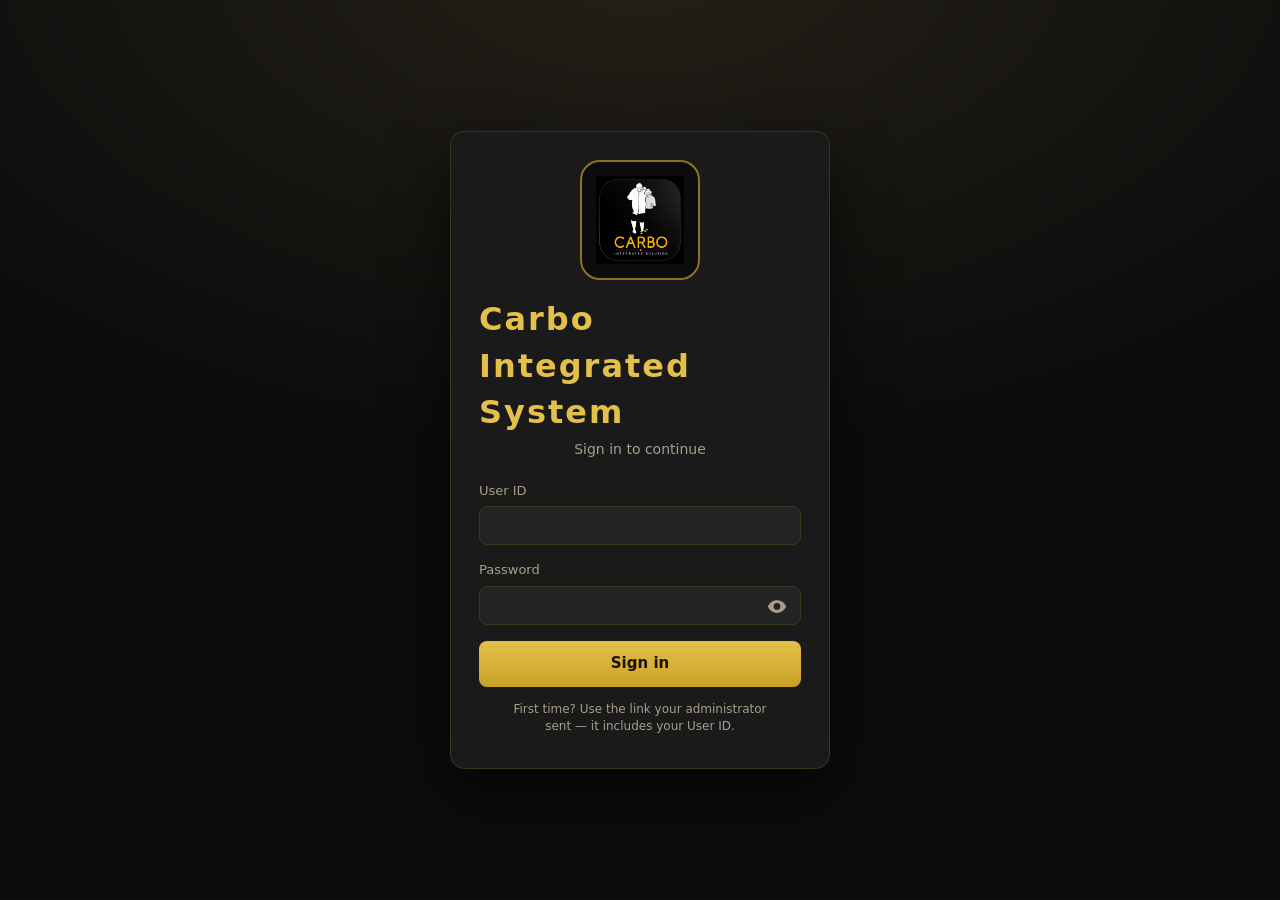
==== shell/explorer-prototype/index.html @ 15d8e8d1 "Sync V2 prototype cache bust for Day scan log theme fix. Co-authored-by: Cursor <cursoragent@cursor." ====
<!DOCTYPE html>
<html lang="en" data-cis-v2-theme="golden-sunset">
<head>
  <meta charset="UTF-8" />
  <meta name="viewport" content="width=device-width, initial-scale=1.0, viewport-fit=cover" />
  <meta name="theme-color" content="#1c1a18" />
  <meta name="description" content="Carbo Integrated System — department navigation (Shell V2)" />
  <title>Carbo Integrated System</title>
  <link rel="preconnect" href="https://fonts.googleapis.com" />
  <link rel="preconnect" href="https://fonts.gstatic.com" crossorigin />
  <link href="https://fonts.googleapis.com/css2?family=Cormorant+Garamond:wght@500;600;700&display=swap" rel="stylesheet" />
  <link rel="stylesheet" href="../styles.css?v=1.6.65-wdsl-theme" />
  <link rel="stylesheet" href="explorer-v2-themes.css?v=2" />
  <link rel="stylesheet" href="explorer-v2.css?v=43-coast-compact" />
  <link rel="icon" type="image/png" href="assets/Carbo-Main-Logo.png" />
  <link
    rel="preload"
    as="image"
    type="image/webp"
    href="assets/Golden-Acacia-Sunset-Plain.webp"
    fetchpriority="high"
  />
</head>
<body class="explorer-v2-shell explorer-v2-login-only">
  <div id="login-view" class="login-view">
    <form id="login-form" class="login-card" autocomplete="on">
      <div class="login-logo-wrap">
        <img class="login-logo" src="../assets/logo.png" alt="Carbo" width="92" height="92" />
      </div>
      <h1 class="brand">Carbo Integrated System</h1>
      <p class="subtitle">Sign in to continue</p>
      <label for="login-id">User ID</label>
      <input id="login-id" name="username" type="text" autocomplete="username" required />
      <label for="login-password">Password</label>
      <div class="password-field">
        <input id="login-password" name="password" type="password" autocomplete="current-password" autocapitalize="none" autocorrect="off" spellcheck="false" required />
        <button type="button" class="password-toggle" aria-label="Show password" title="Show password">
          <svg class="password-toggle__icon" width="20" height="20" viewBox="0 0 24 24" aria-hidden="true"><path fill="currentColor" d="M12 5C7 5 2.73 8.11 1 12.5 2.73 16.89 7 20 12 20s9.27-3.11 11-7.5C21.27 8.11 17 5 12 5zm0 11.5a4 4 0 1 1 0-8 4 4 0 0 1 0 8z"/></svg>
        </button>
      </div>
      <button type="submit" id="login-btn">Sign in</button>
      <p id="login-error" class="login-error hidden"></p>
      <p class="login-hint muted">First time? Use the link your administrator sent — it includes your User ID.</p>
    </form>
  </div>

  <div id="setup-view" class="login-view hidden">
    <form id="setup-form" class="login-card" autocomplete="on">
      <div class="login-logo-wrap">
        <img class="login-logo" src="../assets/logo.png" alt="Carbo" width="92" height="92" />
      </div>
      <h1 class="brand">Welcome</h1>
      <p class="subtitle">Create your password to sign in</p>
      <p class="setup-user-id">User ID: <strong id="setup-login-id"></strong></p>
      <label for="setup-password">New password (min 6 characters)</label>
      <div class="password-field">
        <input id="setup-password" name="new-password" type="password" autocomplete="new-password" autocapitalize="none" autocorrect="off" spellcheck="false" required />
        <button type="button" class="password-toggle" aria-label="Show password" title="Show password">
          <svg class="password-toggle__icon" width="20" height="20" viewBox="0 0 24 24" aria-hidden="true"><path fill="currentColor" d="M12 5C7 5 2.73 8.11 1 12.5 2.73 16.89 7 20 12 20s9.27-3.11 11-7.5C21.27 8.11 17 5 12 5zm0 11.5a4 4 0 1 1 0-8 4 4 0 0 1 0 8z"/></svg>
        </button>
      </div>
      <label for="setup-password2">Confirm password</label>
      <div class="password-field">
        <input id="setup-password2" name="confirm-password" type="password" autocomplete="new-password" autocapitalize="none" autocorrect="off" spellcheck="false" required />
        <button type="button" class="password-toggle" aria-label="Show password" title="Show password">
          <svg class="password-toggle__icon" width="20" height="20" viewBox="0 0 24 24" aria-hidden="true"><path fill="currentColor" d="M12 5C7 5 2.73 8.11 1 12.5 2.73 16.89 7 20 12 20s9.27-3.11 11-7.5C21.27 8.11 17 5 12 5zm0 11.5a4 4 0 1 1 0-8 4 4 0 0 1 0 8z"/></svg>
        </button>
      </div>
      <button type="submit" id="setup-btn">Create password & sign in</button>
      <button type="button" id="setup-back-btn" class="btn-ghost setup-back">Back to sign in</button>
      <p id="setup-error" class="login-error hidden"></p>
    </form>
  </div>

  <div id="explorer-app-view" class="hidden" hidden>
  <div class="explorer-app">
    <aside id="sidebar" class="sidebar" aria-label="Main navigation">
      <div class="sidebar-bg" role="presentation" aria-hidden="true">
        <picture>
          <source type="image/webp" srcset="assets/Acacia-Silhouette-Over-Golden-Savanna.webp" />
          <img
            src="assets/Acacia-Silhouette-Over-Golden-Savanna.png"
            alt=""
            width="1024"
            height="1536"
            decoding="async"
          />
        </picture>
      </div>
      <div class="sidebar-surface">
      <button type="button" id="sidebar-close-btn" class="sidebar-close" aria-label="Close menu">×</button>
      <div class="sidebar-brand">
        <img src="assets/Carbo-Main-Logo.png" width="89" height="158" alt="Carbo" />
      </div>
      <nav class="sidebar-nav" aria-label="Modules">
        <button type="button" id="nav-dashboard" class="nav-item nav-item--dashboard is-active" aria-current="page">
          <svg viewBox="0 0 24 24" aria-hidden="true"><path fill="currentColor" d="M4 4h7v7H4V4zm9 0h7v7h-7V4zM4 13h7v7H4v-7zm9 0h7v7h-7v-7z"/></svg>
          <span class="nav-item-label">Home</span>
        </button>
        <div id="sidebar-nav-modules"></div>
      </nav>
      <div class="sidebar-bottom-dock">
      <div id="sidebar-nav-dock-admin" class="sidebar-dock-admin"></div>
      <div class="sidebar-footer">
        <button type="button" id="sidebar-settings-btn" class="sidebar-settings" aria-label="Settings">
          <span class="settings-dot" data-notify-dot aria-hidden="true"></span>
          <svg viewBox="0 0 24 24" aria-hidden="true"><path fill="currentColor" d="M19.14 12.94c.04-.31.06-.63.06-.94 0-.31-.02-.63-.06-.94l2.03-1.58a.49.49 0 0 0 .12-.61l-1.92-3.32a.488.488 0 0 0-.59-.22l-2.39.96a7.035 7.035 0 0 0-1.63-.94l-.36-2.54a.484.484 0 0 0-.48-.41h-3.84c-.24 0-.43.17-.47.41l-.36 2.54c-.59.24-1.13.56-1.63.94l-2.39-.96a.488.488 0 0 0-.59.22L2.74 8.87a.489.489 0 0 0 .12.61l2.03 1.58c-.04.31-.06.63-.06.94s.02.63.06.94l-2.03 1.58a.49.49 0 0 0-.12.61l1.92 3.32c.12.22.37.29.59.22l2.39-.96c.5.38 1.04.7 1.63.94l.36 2.54c.05.24.24.41.48.41h3.84c.24 0 .44-.17.47-.41l.36-2.54c.59-.24 1.13-.56 1.63-.94l2.39.96c.22.08.47 0 .59-.22l1.92-3.32a.489.489 0 0 0-.12-.61l-2.03-1.58zM12 15.6A3.6 3.6 0 1 1 12 8.4a3.6 3.6 0 0 1 0 7.2z"/></svg>
          Settings
        </button>
      </div>
      <div class="sidebar-ask">
        <div class="sidebar-ask-icon" aria-hidden="true">?</div>
        <div>
          <p class="sidebar-ask-title">Ask Emil</p>
          <p class="sidebar-ask-sub">How can I help you with CIS?</p>
          <span class="sidebar-ask-badge">Coming soon</span>
        </div>
      </div>
      </div>
      </div>
    </aside>

    <div id="sidebar-backdrop" class="sidebar-backdrop" aria-hidden="true"></div>

    <div class="workspace">
      <header class="workspace-header">
        <button type="button" id="header-menu-btn" class="header-menu-btn" aria-label="Open menu" aria-expanded="false" aria-controls="sidebar">
          <svg width="22" height="22" viewBox="0 0 24 24" aria-hidden="true"><path fill="currentColor" d="M3 6h18v2H3V6zm0 5h18v2H3v-2zm0 5h18v2H3v-2z"/></svg>
        </button>
        <p class="breadcrumb"><strong>Carbo Namibia</strong> &nbsp;|&nbsp; CIS</p>
        <div class="header-search">
          <svg class="header-search-icon" viewBox="0 0 24 24" aria-hidden="true"><path fill="currentColor" d="M15.5 14h-.79l-.28-.27A6.471 6.471 0 0 0 16 9.5 6.5 6.5 0 1 0 9.5 16c1.61 0 3.09-.59 4.23-1.57l.27.28v.79l5 4.99L20.49 19l-4.99-5zm-6 0C8.01 14 6 11.99 6 9.5S8.01 5 10.5 5 15 7.01 15 9.5 12.99 14 10.5 14z"/></svg>
          <label class="sr-only" for="cis-search">Search in CIS</label>
          <input id="cis-search" type="search" placeholder="Search in CIS…" disabled title="Visual prototype — search not connected" />
        </div>
        <div class="header-actions">
          <button type="button" class="icon-btn" data-open-settings aria-label="Notifications and settings">
            <svg viewBox="0 0 24 24" aria-hidden="true"><path fill="currentColor" d="M12 22c1.1 0 2-.9 2-2h-4c0 1.1.9 2 2 2zm6-6v-5c0-3.07-1.63-5.64-4.5-6.32V4c0-.83-.67-1.5-1.5-1.5s-1.5.67-1.5 1.5v.68C7.64 5.36 6 7.92 6 11v5l-2 2v1h16v-1l-2-2zm-2 1H8v-6c0-2.48 1.51-4.5 4-4.5s4 2.02 4 4.5v6z"/></svg>
            <span class="notify-dot" data-notify-dot>1</span>
          </button>
          <div class="user-chip">
            <div class="user-avatar" aria-hidden="true">EJ</div>
            <div class="user-meta">
              <div class="user-name">Emil</div>
              <div class="user-role">Administrator</div>
            </div>
          </div>
          <button type="button" id="header-sign-out-btn" class="header-sign-out-btn" disabled>Sign out</button>
        </div>
      </header>

      <div class="workspace-body">
      <main id="workspace-dashboard" class="workspace-scroll">
        <div id="v2-dashboard-host" class="v2-dashboard-host" aria-live="polite"></div>
        <div id="v2-dashboard-static-sample" class="hidden" hidden aria-hidden="true">
        <section class="hero" aria-labelledby="hero-greeting">
          <picture>
            <source type="image/webp" srcset="assets/Golden-Acacia-Sunset-Plain.webp" />
            <img
              class="hero-bg"
              src="assets/Golden-Acacia-Sunset-Plain.png"
              alt=""
              width="2171"
              height="724"
              decoding="async"
              fetchpriority="high"
            />
          </picture>
          <div class="hero-overlay" role="presentation"></div>
          <div class="hero-inner">
            <div class="hero-copy">
              <h1 id="hero-greeting" class="hero-greeting">Good morning, Emil.</h1>
              <p class="hero-tagline">
                Production. Traceability. Quality. Compliance.<br />
                Your central working environment for Carbo operations.
              </p>
            </div>
            <div class="hero-meta">
              <p class="hero-date">Saturday, 4 October 2026</p>
              <p class="hero-weather">
                <svg width="18" height="18" viewBox="0 0 24 24" aria-hidden="true"><path fill="currentColor" d="M6.76 4.84l-1.8-1.79-1.41 1.41 1.79 1.79 1.42-1.41zM1 13h3v-2H1v2zm10-9h2V1h-2v3zm7.04 6.05 1.79-1.79-1.41-1.41-1.79 1.79 1.41 1.41zM17 13h3v-2h-3v2zm-2.05 6.95 1.79 1.79 1.41-1.41-1.79-1.79-1.41 1.41zM12 19h2v3h-2v-3zm-6.95-2.05-1.79 1.79 1.41 1.41 1.79-1.79-1.41-1.41zM12 6a6 6 0 1 0 0 12 6 6 0 0 0 0-12z"/></svg>
                24°C · Windhoek
              </p>
            </div>
          </div>
        </section>

        <section class="kpi-row" aria-label="Operational summary">
          <article class="kpi-card kpi-card--green">
            <div class="kpi-card-head">
              <div class="kpi-icon"><svg viewBox="0 0 24 24"><path fill="currentColor" d="M12 2 2 7v10l10 5 10-5V7L12 2z"/></svg></div>
              <span class="kpi-label">In Storage</span>
            </div>
            <p class="kpi-value">285</p>
            <p class="kpi-sub">Bags · 142,500 kg</p>
          </article>
          <article class="kpi-card kpi-card--amber">
            <div class="kpi-card-head">
              <div class="kpi-icon"><svg viewBox="0 0 24 24"><path fill="currentColor" d="M19.14 12.94c.04-.31.06-.63.06-.94 0-.31-.02-.63-.06-.94l2.03-1.58a.49.49 0 0 0 .12-.61l-1.92-3.32a.488.488 0 0 0-.59-.22l-2.39.96c-.5-.38-1.04-.7-1.63-.94l-.36-2.54a.484.484 0 0 0-.48-.41h-3.84c-.24 0-.43.17-.47.41l-.36 2.54c-.59.24-1.13.56-1.63.94l-2.39-.96a.488.488 0 0 0-.59.22L2.74 8.87l2.03 1.58z"/></svg></div>
              <span class="kpi-label">In Packaging</span>
            </div>
            <p class="kpi-value">12</p>
            <p class="kpi-sub">Bags · 5,460 kg</p>
          </article>
          <article class="kpi-card kpi-card--orange">
            <div class="kpi-card-head">
              <div class="kpi-icon"><svg viewBox="0 0 24 24"><path fill="currentColor" d="M4 6h16v2H4V6zm0 5h10v2H4v-2zm0 5h6v2H4v-2z"/></svg></div>
              <span class="kpi-label">Pallet Basket</span>
            </div>
            <p class="kpi-value">30</p>
            <p class="kpi-sub">Bags · 14,571 kg</p>
          </article>
          <article class="kpi-card kpi-card--blue">
            <div class="kpi-card-head">
              <div class="kpi-icon"><svg viewBox="0 0 24 24"><path fill="currentColor" d="M3 5h18v14H3V5zm2 2v10h2V7H5zm4 0v10h2V7H9zm4 0v10h2V7h-2zm4 0v10h2V7h-2z"/></svg></div>
              <span class="kpi-label">Pallets at Factory</span>
            </div>
            <p class="kpi-value">8</p>
            <p class="kpi-sub">Pallets · 3,680 kg</p>
          </article>
        </section>

        <div class="content-grid">
          <section class="panel" aria-labelledby="pallets-title">
            <h2 id="pallets-title" class="panel-title">Pallets at the Factory</h2>
            <div class="table-scroll">
            <table class="data-table">
              <thead>
                <tr>
                  <th>Product</th>
                  <th>Pallets</th>
                  <th>Weight (kg)</th>
                  <th>Pallet eq.</th>
                </tr>
              </thead>
              <tbody>
                <tr>
                  <td><span class="row-accent" style="background:var(--status-orange)"></span>CH05W</td>
                  <td>3</td>
                  <td>1,380</td>
                  <td>3.0</td>
                </tr>
                <tr>
                  <td><span class="row-accent" style="background:var(--status-blue)"></span>LF4</td>
                  <td>2</td>
                  <td>920</td>
                  <td>2.0</td>
                </tr>
                <tr>
                  <td><span class="row-accent" style="background:var(--status-green)"></span>CH10</td>
                  <td>2</td>
                  <td>880</td>
                  <td>2.0</td>
                </tr>
                <tr>
                  <td><span class="row-accent" style="background:var(--status-amber)"></span>CH05W</td>
                  <td>1</td>
                  <td>500</td>
                  <td>1.0</td>
                </tr>
              </tbody>
            </table>
            </div>
          </section>
          <section class="panel" aria-labelledby="production-title">
            <h2 id="production-title" class="panel-title">Production Status</h2>
            <div class="donut-wrap">
              <div class="donut" role="img" aria-label="310 bags total, split by status"></div>
              <ul class="legend">
                <li><span class="legend-swatch" style="background:var(--status-green)"></span> In Storage — 285</li>
                <li><span class="legend-swatch" style="background:var(--status-amber)"></span> In Packaging — 12</li>
                <li><span class="legend-swatch" style="background:var(--status-orange)"></span> Pallet Basket — 30</li>
                <li><span class="legend-swatch" style="background:var(--status-blue)"></span> At Factory — 8</li>
              </ul>
            </div>
          </section>
        </div>

        <div class="bottom-grid">
          <section class="panel" aria-labelledby="activity-title">
            <h2 id="activity-title" class="panel-title">Recent Activity</h2>
            <ul class="activity-list">
              <li>
                <span class="activity-time">09:42</span>
                <div class="activity-body">
                  BAG-2026-012345 → CH05W · Converted to product
                  <div><span class="activity-tag tag-production">Production</span></div>
                </div>
              </li>
              <li>
                <span class="activity-time">09:18</span>
                <div class="activity-body">
                  Physical pallet created · CH05W · 460 kg
                  <div><span class="activity-tag tag-packaging">Packaging</span></div>
                </div>
              </li>
              <li>
                <span class="activity-time">08:55</span>
                <div class="activity-body">
                  Moisture sample logged · Batch WS-441
                  <div><span class="activity-tag tag-quality">Quality</span></div>
                </div>
              </li>
            </ul>
          </section>
          <section class="panel" aria-labelledby="quick-title">
            <h2 id="quick-title" class="panel-title">Quick Access</h2>
            <div class="quick-grid">
              <button type="button" class="quick-tile"><svg class="quick-tile-icon" viewBox="0 0 24 24"><path fill="currentColor" d="M12 3 2 12h3v8h6v-6h2v6h6v-8h3L12 3z"/></svg>Register Producer</button>
              <button type="button" class="quick-tile"><svg class="quick-tile-icon" viewBox="0 0 24 24"><path fill="currentColor" d="M4 4h10l6 6v10H4V4zm2 2v12h12V11h-5V6H6z"/></svg>Print Labels</button>
              <button type="button" class="quick-tile"><svg class="quick-tile-icon" viewBox="0 0 24 24"><path fill="currentColor" d="M8 2h8l2 4h4v2H2V6h4l2-4zm-2 8h12v10H6V10z"/></svg>Bags Status</button>
              <button type="button" class="quick-tile"><svg class="quick-tile-icon" viewBox="0 0 24 24"><path fill="currentColor" d="M3 5h18v14H3V5zm2 2v10h2V7H5zm4 0v10h2V7H9z"/></svg>Pallets</button>
              <button type="button" class="quick-tile"><svg class="quick-tile-icon" viewBox="0 0 24 24"><path fill="currentColor" d="M19.14 12.94l-2.03-1.58a.49.49 0 0 0-.12-.61l.96-2.39a.488.488 0 0 0-.59-.22l-2.39.96a7.035 7.035 0 0 0-1.63-.94l-.36-2.54a.484.484 0 0 0-.48-.41h-3.84l-.36 2.54c-.59.24-1.13.56-1.63.94l-2.39-.96a.488.488 0 0 0-.59.22l-.96 2.39c-.12.22.03.47.12.61l2.03 1.58c-.04.31-.06.63-.06.94s.02.63.06.94l-2.03 1.58a.49.49 0 0 0-.12.61l1.92 3.32c.12.22.37.29.59.22l2.39-.96c.5.38 1.04.7 1.63.94l.36 2.54c.05.24.24.41.48.41h3.84c.24 0 .44-.17.47-.41l.36-2.54c.59-.24 1.13-.56 1.63-.94l2.39.96c.22.08.47 0 .59-.22l1.92-3.32a.489.489 0 0 0-.12-.61zM12 15.6a3.6 3.6 0 0 1 0-7.2 3.6 3.6 0 0 1 0 7.2z"/></svg>Product Config</button>
              <button type="button" class="quick-tile"><svg class="quick-tile-icon" viewBox="0 0 24 24"><path fill="currentColor" d="M12 12q-1.65 0-2.825-1.175T8 8q0-1.65 1.175-2.825T12 4q1.65 0 2.825 1.175T16 8q0 1.65-1.175 2.825T12 12zm-8 8v-1.8q0-.85.438-1.55T5.6 16.025q1.75-.875 3.725-1.325T12 14.4q2.025 0 4 .45t3.7 1.325q.725.375 1.163 1.075T21 18.2V20H4z"/></svg>System Settings</button>
            </div>
          </section>
          <section class="panel reports-card" aria-labelledby="reports-title">
            <h2 id="reports-title" class="panel-title">Key Reports</h2>
            <ul class="reports-list">
              <li><a href="#">Production Summary <span aria-hidden="true">›</span></a></li>
              <li><a href="#">Pallet Inventory <span aria-hidden="true">›</span></a></li>
              <li><a href="#">Transporter Loads <span aria-hidden="true">›</span></a></li>
              <li><a href="#">Bags Movement <span aria-hidden="true">›</span></a></li>
            </ul>
            <div class="reports-card-landscape" role="presentation"></div>
          </section>
        </div>
        </div>
      </main>
      <div id="workspace-module" class="workspace-module" hidden>
        <nav id="cis-float-nav" class="cis-float-nav hidden" aria-label="Quick navigation"></nav>
        <div id="cis-module-viewport" class="module-viewport" aria-live="polite"></div>
      </div>
      </div>
    </div>
  </div>

  <div id="settings-backdrop" class="settings-backdrop" hidden></div>
  <aside id="settings-sheet" class="settings-sheet" hidden aria-label="Settings">
    <div class="settings-sheet__head">
      <h2>Settings</h2>
      <button type="button" id="settings-close-btn" class="settings-close" aria-label="Close settings">×</button>
    </div>
    <div class="settings-sheet__body">
      <div class="settings-group">
        <h3>Theme</h3>
        <div class="theme-options">
          <button type="button" class="theme-option is-selected" data-theme="light">Light workspace (default)</button>
          <button type="button" class="theme-option" data-theme="dark">Dark workspace</button>
          <button type="button" class="theme-option" data-theme="auto">Match system</button>
        </div>
      </div>
      <div class="settings-group">
        <h3>Notifications</h3>
        <div class="settings-notify-item">
          <strong>Weathering alerts</strong>
          Bags at Walvis Bay approaching release date — review Bags Status.
        </div>
        <button type="button" class="settings-action-btn" id="settings-mark-read">Mark all as read</button>
      </div>
      <div class="settings-group">
        <h3>Account</h3>
        <p class="settings-account-line muted" id="settings-account-user">Not signed in</p>
        <button type="button" class="settings-action-btn settings-sign-out-btn" id="settings-sign-out">Sign out</button>
        <p class="settings-sign-out-hint muted">Ends your CIS session on this browser and returns to the sign-in screen.</p>
      </div>
    </div>
  </aside>
  </div>

  <script src="explorer-v2-nav.js?v=5-dept-dash"></script>
  <script src="explorer-v2-dashboard.js?v=20-container-eol"></script>
  <script src="../modules/cis_helpers.js?v=1.4.3"></script>
  <script src="../modules/dashboard.js?v=1.6.9"></script>
  <script src="../modules/identity_admin.js?v=1.4.0"></script>
  <script src="../modules/device_keys.js?v=1.1.0"></script>
  <script src="../modules/quality_capture.js"></script>
  <script src="../modules/quality_view.js"></script>
  <script src="../modules/producers_office.js"></script>
  <script src="../modules/producers_view.js"></script>
  <script src="../modules/permit_status.js?v=1.3.39"></script>
  <script src="../modules/traceability.js?v=1.6.10"></script>
  <script src="../modules/pallet_configuration.js?v=1.0.0"></script>
  <script src="../modules/labels_hub.js?v=1.0.0"></script>
  <script src="../modules/control_room.js?v=1.0.2"></script>
  <script src="../modules/delivery_confirmations.js?v=1.0.6"></script>
  <script src="../modules/label_zpl.js?v=1.5.16"></script>
  <script src="../modules/print_labels.js?v=1.6.9"></script>
  <script src="../modules/label_deployment.js?v=1.2.0"></script>
  <script src="../modules/manager_override.js?v=1.0.0"></script>
  <script src="../modules/maintenance_manager.js"></script>
  <script src="../modules/maintenance_certs.js"></script>
  <script src="../modules/maintenance_ops.js?v=1.1.0"></script>
  <script src="../modules/consumption.js?v=1.3.38"></script>
  <script src="../modules/restaurant_report.js?v=1.0.0"></script>
  <script src="../modules/deliveries_register.js?v=1.0.1"></script>
  <script src="../modules/bags_movement_report.js?v=1.6.17-bm-host"></script>
  <script>window.CIS_BS_DRILL_SORT_NEWEST_FIRST = true;</script>
  <script src="../modules/bags_status.js?v=1.6.35"></script>
  <script src="../modules/packaging_shift.js?v=1.0.1"></script>
  <script src="../modules/containers.js?v=1.0.0"></script>
  <script src="../modules/movement_schedule.js?v=1.0.0"></script>
  <script src="../modules/walvis_dispatches.js?v=1.0.21"></script>
  <script src="../modules/walvis_day_scan_log.js?v=1.0.0"></script>
  <script src="../modules/supplier_contacts.js?v=1.0.0"></script>
  <script src="../auth.js?v=1.0.2"></script>
  <script src="explorer-v2-cis-bridge.js?v=8-dept-dash"></script>
  <script src="explorer-v2.js?v=13-v1-module-pane"></script>
</body>
</html>
---- shell/styles.css ----
:root {
  --bg: #0c0c0c;
  --bg-elevated: #141414;
  --panel: #1a1a1a;
  --panel-2: #242424;
  --border: #3d3520;
  --gold: #c9a227;
  --gold-bright: #e4c04a;
  --gold-dim: #8a7420;
  --text: #f5f0e6;
  --muted: #a89f8a;
  --accent: var(--gold);
  --accent-hover: var(--gold-bright);
  --ok: #16a34a;
  --warn: #d97706;
  --danger: #dc2626;
  /* Fixed gold Back button (left) — keep last lines of module lists readable */
  --cis-float-nav-clearance: calc(env(safe-area-inset-bottom, 0px) + 14px + 3.75rem + 32px);
}

* { box-sizing: border-box; }

body {
  margin: 0;
  font-family: "Segoe UI", Roboto, Helvetica, Arial, sans-serif;
  background: var(--bg);
  color: var(--text);
}

.hidden { display: none !important; }

/* ---- Login ---- */
.login-view {
  min-height: 100vh;
  display: flex;
  align-items: center;
  justify-content: center;
  background: radial-gradient(900px 500px at 50% -5%, #242018, var(--bg));
}
.login-card {
  width: min(380px, 92vw);
  background: var(--panel);
  border: 1px solid var(--border);
  border-radius: 14px;
  padding: 28px 28px 32px;
  display: flex;
  flex-direction: column;
  align-items: center;
  box-shadow: 0 24px 60px rgba(0, 0, 0, 0.55);
}
.login-logo-wrap {
  width: 120px;
  height: 120px;
  padding: 14px;
  margin-bottom: 8px;
  background: var(--bg);
  border: 2px solid var(--gold-dim);
  border-radius: 20px;
  display: flex;
  align-items: center;
  justify-content: center;
}
.login-logo {
  width: 100%;
  height: 100%;
  object-fit: contain;
}
.brand { margin: 8px 0 0; font-size: 32px; letter-spacing: 2px; color: var(--gold-bright); }
.subtitle { margin: 4px 0 22px; color: var(--muted); font-size: 14px; }
.login-card label {
  align-self: stretch;
  font-size: 13px;
  color: var(--muted);
  margin-bottom: 6px;
}
.login-card input {
  align-self: stretch;
  background: var(--panel-2);
  border: 1px solid var(--border);
  border-radius: 8px;
  color: var(--text);
  padding: 10px 12px;
  margin-bottom: 16px;
  font-size: 15px;
}
.login-card .password-field {
  position: relative;
  align-self: stretch;
  width: 100%;
  margin-bottom: 16px;
  display: flex;
  align-items: center;
  background: var(--panel-2);
  border: 1px solid var(--border);
  border-radius: 8px;
  box-sizing: border-box;
}
.login-card .password-field:focus-within {
  border-color: var(--gold);
}
.login-card .password-field input {
  flex: 1 1 auto;
  min-width: 0;
  width: 100%;
  box-sizing: border-box;
  margin-bottom: 0;
  padding: 10px 2.75rem 10px 12px;
  border: none;
  background: transparent;
}
.login-card .password-field input:focus {
  outline: none;
  border-color: transparent;
}
.password-toggle {
  position: absolute;
  right: 0.2rem;
  top: 50%;
  z-index: 2;
  transform: translateY(-50%);
  display: flex;
  align-items: center;
  justify-content: center;
  min-width: 2.5rem;
  min-height: 2.5rem;
  padding: 0;
  border: none;
  border-radius: 6px;
  background: transparent;
  color: var(--muted);
  cursor: pointer;
  touch-action: manipulation;
  -webkit-tap-highlight-color: transparent;
}
.password-toggle:hover,
.password-toggle:focus-visible {
  color: var(--gold-bright);
  outline: none;
}
.password-toggle__icon {
  display: block;
}
.login-card input:focus { outline: none; border-color: var(--gold); }
.login-card button:not(.password-toggle), .btn {
  align-self: stretch;
  background: linear-gradient(180deg, var(--gold-bright), var(--gold));
  color: #1a1200;
  border: none;
  border-radius: 8px;
  padding: 12px 14px;
  font-size: 15px;
  font-weight: 600;
  cursor: pointer;
}
.login-card button:hover, .btn:hover { filter: brightness(1.06); }
.login-error { color: #fca5a5; font-size: 13px; margin: 12px 0 0; text-align: center; }
.login-hint { font-size: 12px; margin: 14px 0 0; text-align: center; max-width: 280px; }
.setup-user-id { margin: 0 0 18px; color: var(--gold-bright); font-size: 15px; }
.setup-back { margin-top: 10px; width: 100%; }

/* ---- App shell ---- */
.app-view { min-height: 100vh; display: flex; flex-direction: column; }
.topbar {
  display: grid;
  grid-template-columns: 1fr auto 1fr;
  align-items: center;
  padding: 0 16px 0 12px;
  height: 76px;
  background: var(--panel);
  border-bottom: 2px solid var(--gold-dim);
}
.topbar-left { display: flex; align-items: center; gap: 10px; min-width: 0; justify-self: start; }
.topbar-center { justify-self: center; text-align: center; min-width: 0; }
.topbar-brand-wrap { display: flex; align-items: center; gap: 14px; min-width: 0; }
.topbar-logo {
  width: 72px;
  height: 72px;
  padding: 2px;
  object-fit: contain;
  flex-shrink: 0;
}
.topbar-brand { font-weight: 700; font-size: 17px; color: var(--gold-bright); white-space: nowrap; }
.topbar-context { font-weight: 700; font-size: 17px; color: var(--muted); white-space: nowrap; }
.topbar-sub { color: var(--muted); font-size: 12px; white-space: nowrap; }
.topbar-right { display: flex; align-items: center; gap: 10px; flex-shrink: 0; justify-self: end; }
.current-user { color: var(--muted); font-size: 13px; }
.btn-ghost {
  background: transparent;
  color: var(--text);
  border: 1px solid var(--border);
  border-radius: 8px;
  padding: 7px 12px;
  cursor: pointer;
  font-size: 13px;
}
.btn-ghost:hover { background: var(--panel-2); border-color: var(--gold-dim); }
.btn-back { color: var(--gold-bright); border-color: var(--gold-dim); font-weight: 600; }

.body { flex: 1; min-height: 0; display: flex; flex-direction: column; }
.module-content { flex: 1; padding: 24px 28px; overflow: auto; }
.module-content.has-float-nav,
.workspace-module.has-float-nav {
  padding-bottom: var(--cis-float-nav-clearance);
  scroll-padding-bottom: var(--cis-float-nav-clearance);
}

/* Production /cis/ shell: modules set container.className and wipe has-float-nav */
.app-view:has(#cis-float-nav:not(.hidden)) #module-content {
  padding-bottom: var(--cis-float-nav-clearance);
  scroll-padding-bottom: var(--cis-float-nav-clearance);
}
.cis-float-nav {
  position: fixed;
  left: 14px;
  bottom: max(14px, env(safe-area-inset-bottom, 0px));
  z-index: 900;
  display: flex;
  flex-direction: column-reverse;
  align-items: flex-start;
  gap: 6px;
  max-width: min(92vw, 18rem);
}
.cis-float-nav.hidden {
  display: none;
}
.cis-float-back-btn {
  display: inline-flex;
  align-items: center;
  justify-content: center;
  width: auto;
  max-width: 100%;
  margin: 0;
  padding: 8px 14px;
  font-size: 0.85rem;
  font-weight: 700;
  line-height: 1.25;
  letter-spacing: 0.02em;
  color: #1a1200;
  text-align: left;
  cursor: pointer;
  background: linear-gradient(180deg, #f0d878 0%, var(--gold-bright) 45%, var(--gold) 100%);
  border: 2px solid #fff4c4;
  outline: 1px solid rgba(0, 0, 0, 0.55);
  border-radius: 8px;
  box-shadow:
    0 0 0 1px var(--gold-dim),
    0 4px 14px rgba(0, 0, 0, 0.45),
    0 0 12px rgba(228, 192, 74, 0.35);
}
.cis-float-back-btn:hover {
  filter: brightness(1.08);
  border-color: #fff8dc;
}
.cis-float-back-btn--secondary {
  background: linear-gradient(180deg, rgba(228, 192, 74, 0.95), rgba(201, 162, 39, 0.92));
  border-color: rgba(228, 192, 74, 0.85);
}
.cis-float-back-btn--home {
  color: var(--gold-bright);
  background: rgba(18, 14, 8, 0.92);
  border-color: var(--gold-dim);
}
.module-content.module-quality-host,
.module-content.module-iframe-host,
.module-quality-host,
.module-iframe-host {
  padding: 0;
  overflow: hidden;
  display: flex;
  flex-direction: column;
  min-height: 0;
}
.module-iframe {
  flex: 1;
  width: 100%;
  min-height: 480px;
  border: none;
  background: #1a1a1a;
}

/* ---- Dashboard ---- */
.dashboard-host { max-width: 1100px; margin: 0 auto; width: 100%; }
.dashboard-welcome { margin-bottom: 28px; }
.dashboard-title {
  margin: 0 0 6px;
  font-size: clamp(1.35rem, 3vw, 1.75rem);
  font-weight: 600;
  color: var(--gold-bright);
}
.dashboard-sub { margin: 0; color: var(--muted); font-size: 15px; }
.dashboard-block {
  margin-bottom: 28px;
}
.dashboard-section-title {
  margin: 0 0 12px;
  font-size: 13px;
  font-weight: 600;
  letter-spacing: 0.08em;
  text-transform: uppercase;
  color: var(--gold-bright);
  padding-bottom: 6px;
  border-bottom: 1px solid var(--border);
}
.dashboard-row {
  display: grid;
  gap: 12px;
  margin-bottom: 12px;
}
.dashboard-row-admin {
  grid-template-columns: repeat(auto-fill, minmax(168px, 1fr));
  max-width: 520px;
}
.dashboard-row-apps {
  grid-template-columns: repeat(4, minmax(0, 1fr));
}
.dashboard-row-reports {
  grid-template-columns: repeat(3, minmax(0, 1fr));
  max-width: 840px;
}
.report-chart-wrap {
  margin: 16px 0 24px;
  max-width: 760px;
}
.report-line-chart {
  width: 100%;
  height: auto;
  display: block;
  border: 1px solid var(--border, #333);
  border-radius: 8px;
}
.report-supplier-block {
  margin-bottom: 20px;
}
.bags-movement-table .bags-movement-tag {
  font-family: ui-monospace, monospace;
  font-size: 11px;
  color: var(--muted);
  white-space: nowrap;
}
.bags-movement-table--compact th,
.bags-movement-table--compact td {
  padding: 4px 8px;
  font-size: 12px;
}
.bm-toolbar,
.bm-filter-bar {
  flex-wrap: wrap;
  gap: 8px;
  align-items: center;
}
.bm-filter-label {
  font-size: 12px;
  color: var(--muted);
  margin-right: 4px;
}
.bm-filter-btns {
  display: flex;
  flex-wrap: wrap;
  gap: 6px;
}
.bm-filter-btn--active {
  border-color: var(--accent, #7cb342);
  color: var(--accent, #7cb342);
}
.bm-hint {
  margin: 12px 0 8px;
}
.bm-subheading {
  margin: 16px 0 8px;
  font-size: 0.95rem;
  font-weight: 600;
}
.bm-status-cards .bm-status-card {
  cursor: pointer;
  text-align: left;
  font: inherit;
  color: inherit;
}
.bm-status-cards .bm-status-card:hover {
  border-color: var(--gold-bright, #c9a227);
}
.bm-status-cards .bm-status-card .muted {
  display: block;
  font-size: 12px;
  margin-top: 4px;
}
.bags-status-day {
  margin-bottom: 14px;
}
.bags-status-day-head {
  display: flex;
  gap: 14px;
  align-items: baseline;
  flex-wrap: wrap;
  cursor: pointer;
  padding: 10px 14px;
  background: var(--panel-2);
  border: 1px solid var(--border);
  border-radius: 8px;
  list-style: none;
}
.bags-status-day-head::-webkit-details-marker {
  display: none;
}
.bags-status-day-head::before {
  content: "▸";
  color: var(--muted);
}
.bags-status-day-details[open] .bags-status-day-head::before {
  content: "▾";
}
.bags-status-day-date {
  font-weight: 600;
}
.bags-status-event-time {
  color: var(--muted);
  font-variant-numeric: tabular-nums;
}
.bags-status-event-dest {
  color: var(--gold-bright, #c9a227);
  font-weight: 600;
}
.bags-status-day-details[open] .bags-status-day-head {
  border-radius: 8px 8px 0 0;
}
.bags-status-day-details table.data {
  border-radius: 0 0 8px 8px;
  border-top: none;
}
.bags-status-note {
  max-width: 70ch;
  margin: -2px 0 10px;
  font-size: 13px;
  line-height: 1.5;
}

/* Day scan log — same light dashboard shell as Bags Status (readable table on #fff) */
.module-content.bs-dashboard-host .wdsl-dashboard .wdsl-toolbar {
  flex-wrap: wrap;
  gap: 12px 16px;
  align-items: flex-end;
  margin-bottom: 12px;
}
.module-content.bs-dashboard-host .wdsl-dashboard .wdsl-toolbar .ct-field-label {
  color: #64748B;
}
.module-content.bs-dashboard-host .wdsl-dashboard .wdsl-toolbar input,
.module-content.bs-dashboard-host .wdsl-dashboard .wdsl-toolbar select {
  background: #fff;
  color: #0F172A;
  border: 1px solid #CBD5E1;
  border-radius: 8px;
  padding: 8px 10px;
  font-size: 14px;
}
.module-content.bs-dashboard-host .wdsl-dashboard .wdsl-refresh-btn {
  align-self: flex-end;
}
.module-content.bs-dashboard-host .wdsl-dashboard .wdsl-summary {
  font-variant-numeric: tabular-nums;
}
.module-content.bs-dashboard-host .wdsl-table td {
  color: #0F172A;
}
.module-content.bs-dashboard-host .wdsl-table .wdsl-moved-at {
  font-variant-numeric: tabular-nums;
  white-space: nowrap;
}
.module-content.bs-dashboard-host .wdsl-gap--long {
  color: #B45309;
  font-weight: 700;
}
.module-content.bs-dashboard-host .wdsl-row--gap .wdsl-moved-at {
  box-shadow: inset 0 2px 0 #F59E0B;
}

/* ---- Charcoal Intake report (V1 dark theme on host — required in CIS V2 light workspace) ---- */
.module-content.bm-report-host {
  background: #0c0c0c;
  color: #f5f0e6;
  --bg: #0c0c0c;
  --bg-elevated: #141414;
  --panel: #1a1a1a;
  --panel-2: #242424;
  --border: #3d3520;
  --text: #f5f0e6;
  --muted: #a89f8a;
  --gold-bright: #e4c04a;
  --gold-deep: #9a7b18;
  --gold: #c9a227;
  min-height: 100%;
  padding: 24px 28px;
  box-sizing: border-box;
}

.module-content.bm-report-host .module-desc,
.module-content.bm-report-host .muted {
  color: var(--muted);
}

.module-content.bm-report-host h2.module-title {
  color: var(--gold-bright);
}

/* ---- Bags Status analytics dashboard (white theme) ---- */
.module-content.bs-dashboard-host {
  background: #E8EEF4;
  padding: 0;
  color: #0F172A;
}
.bs-dashboard {
  min-height: 100%;
  padding: 20px 24px 32px;
  font-family: "Segoe UI", system-ui, -apple-system, sans-serif;
}
.bs-dash-header {
  margin-bottom: 20px;
}
.bs-dash-title {
  margin: 0 0 6px;
  font-size: 1.65rem;
  font-weight: 700;
  color: #0F172A;
  letter-spacing: -0.02em;
}
.bs-dash-lead {
  margin: 0 0 12px;
  font-size: 0.95rem;
  color: #64748B;
  max-width: 62ch;
}
.bs-dash-legend {
  display: flex;
  flex-wrap: wrap;
  gap: 14px 18px;
  font-size: 12px;
  color: #475569;
}
.bs-dash-legend__item {
  display: inline-flex;
  align-items: center;
  gap: 6px;
}
.bs-dash-legend__swatch {
  width: 10px;
  height: 10px;
  border-radius: 3px;
  flex-shrink: 0;
}
.bs-dash-loading {
  margin: 0 0 12px;
  color: #64748B;
  font-size: 14px;
}
.bs-dash-body { max-width: 1280px; }

/* Top KPI row */
.bs-dash-kpi-row {
  display: grid;
  grid-template-columns: repeat(auto-fit, minmax(160px, 1fr));
  gap: 14px;
  margin-bottom: 18px;
}
.bs-dash-kpi {
  background: #fff;
  border-radius: 12px;
  padding: 16px 18px;
  box-shadow: 0 1px 3px rgba(15, 23, 42, 0.08), 0 4px 12px rgba(15, 23, 42, 0.04);
  border-left: 4px solid #CBD5E1;
}
.bs-dash-kpi--blue { border-left-color: #3B82F6; }
.bs-dash-kpi--indigo { border-left-color: #6366F1; }
.bs-dash-kpi--slate { border-left-color: #64748B; }
.bs-dash-kpi__label {
  display: block;
  font-size: 11px;
  font-weight: 600;
  text-transform: uppercase;
  letter-spacing: 0.05em;
  color: #64748B;
}
.bs-dash-kpi__value {
  font-size: 2rem;
  font-weight: 800;
  color: #0F172A;
  line-height: 1.15;
  margin-top: 4px;
  font-variant-numeric: tabular-nums;
}
.bs-dash-kpi__sub {
  display: block;
  margin-top: 2px;
  font-size: 13px;
  color: #64748B;
}
.bs-dash-label-chip {
  background: linear-gradient(135deg, #F0FDF4, #ECFDF5);
  border: 1px solid #BBF7D0;
  border-radius: 12px;
  padding: 14px 18px;
  grid-column: span 1;
}
.bs-dash-label-chip__title {
  display: block;
  font-size: 11px;
  font-weight: 700;
  text-transform: uppercase;
  letter-spacing: 0.05em;
  color: #059669;
  margin-bottom: 6px;
}
.bs-dash-label-chip__line {
  display: flex;
  flex-wrap: wrap;
  gap: 8px 14px;
  font-size: 13px;
  color: #334155;
}
.bs-dash-label-chip__part strong {
  font-size: 1.15rem;
  font-weight: 700;
}
.bs-dash-label-chip__part--ready strong { color: #059669; }
.bs-dash-label-chip__part--fenced strong { color: #7C3AED; }
.bs-dash-label-chip__part--used strong { color: #0F172A; }
.bs-dash-label-chip__part--void strong { color: #DC2626; }

/* Two-column chart grid — weathering panel grows; release calendar stays compact */
.bs-dash-grid {
  display: grid;
  grid-template-columns: minmax(0, 1fr) auto;
  gap: 16px;
  margin-bottom: 16px;
  align-items: start;
}
@media (max-width: 900px) {
  .bs-dash-grid { grid-template-columns: 1fr; }
}

/* Cards */
.bs-dash-card {
  background: #fff;
  border-radius: 14px;
  padding: 18px 20px 20px;
  box-shadow: 0 1px 3px rgba(15, 23, 42, 0.08), 0 6px 20px rgba(15, 23, 42, 0.05);
  margin-bottom: 0;
}
.bs-dash-card--wide { margin-bottom: 16px; }
.bs-dash-grid__side {
  display: flex;
  flex-direction: column;
  gap: 12px;
  max-width: min(100%, 22rem);
  justify-self: end;
}
@media (max-width: 900px) {
  .bs-dash-grid__side {
    max-width: none;
    justify-self: stretch;
  }
}
.bs-dash-card--side {
  padding: 12px 14px 14px;
}
.bs-dash-card--side .bs-dash-card__head { margin-bottom: 8px; }
.bs-dash-card--side .bs-dash-pipeline { gap: 10px; }
.bs-dash-card--side .bs-dash-pipeline-row {
  grid-template-columns: 1fr;
  gap: 4px;
}
.bs-dash-card--side .bs-dash-pipeline-label { font-size: 12px; }
.bs-dash-card--side .bs-dash-pipeline-track { height: 20px; }
.bs-dash-card--side .bs-dash-pipeline-meta {
  text-align: left;
  max-width: none;
  font-size: 9px;
  white-space: normal;
}
.bs-dash-card--side .bs-dash-pipeline-legend {
  flex-wrap: wrap;
  gap: 8px 12px;
  margin-top: 8px;
  font-size: 10px;
}
.bs-dash-card__head { margin-bottom: 14px; }
.bs-dash-card__head h3 {
  margin: 0 0 4px;
  font-size: 1rem;
  font-weight: 700;
  color: #0F172A;
}
.bs-dash-card__sub {
  margin: 0;
  font-size: 12px;
  color: #64748B;
  line-height: 1.45;
}
.bs-dash-empty {
  margin: 8px 0 0;
  font-size: 13px;
  color: #94A3B8;
  font-style: italic;
}

/* Weathering mini KPIs */
.bs-dash-wx-kpis {
  display: grid;
  grid-template-columns: repeat(4, 1fr);
  gap: 10px;
  margin-bottom: 16px;
}
@media (max-width: 700px) {
  .bs-dash-wx-kpis { grid-template-columns: repeat(2, 1fr); }
}
.bs-dash-wx-kpi {
  border-radius: 10px;
  padding: 10px 12px;
  background: #F8FAFC;
  border: 1px solid #E2E8F0;
}
.bs-dash-wx-kpi--green { background: #ECFDF5; border-color: #A7F3D0; }
.bs-dash-wx-kpi--green .bs-dash-wx-kpi__value { color: #059669; }
.bs-dash-wx-kpi--amber { background: #FFFBEB; border-color: #FDE68A; }
.bs-dash-wx-kpi--amber .bs-dash-wx-kpi__value { color: #D97706; }
.bs-dash-wx-kpi--blue { background: #EFF6FF; border-color: #BFDBFE; }
.bs-dash-wx-kpi--blue .bs-dash-wx-kpi__value { color: #2563EB; }
.bs-dash-wx-kpi--purple { background: #F5F3FF; border-color: #DDD6FE; }
.bs-dash-wx-kpi--purple .bs-dash-wx-kpi__value { color: #7C3AED; }
.bs-dash-wx-kpi__label {
  display: block;
  font-size: 10px;
  font-weight: 600;
  text-transform: uppercase;
  letter-spacing: 0.04em;
  color: #64748B;
}
.bs-dash-wx-kpi__value {
  font-size: 1.5rem;
  font-weight: 800;
  margin-top: 2px;
  font-variant-numeric: tabular-nums;
}
.bs-dash-wx-kpi__sub {
  font-size: 11px;
  color: #64748B;
  margin-top: 1px;
}

/* Stream mix + donut — compact box; room for a second panel beside it later */
.bs-dash-mix-strip {
  display: flex;
  flex-wrap: wrap;
  align-items: flex-start;
  gap: 10px;
  margin-bottom: 16px;
}
.bs-dash-mix-row {
  display: flex;
  align-items: center;
  gap: 12px;
  padding: 10px 12px;
  width: fit-content;
  max-width: 100%;
  flex: 0 0 auto;
  background: #F8FAFC;
  border-radius: 10px;
  border: 1px solid #E2E8F0;
}
.bs-dash-mix-text { flex: 0 0 auto; }
.bs-dash-mix-text__title {
  display: block;
  font-size: 11px;
  font-weight: 700;
  color: #475569;
  margin-bottom: 6px;
  letter-spacing: 0.01em;
}
.bs-dash-mix-line {
  display: grid;
  grid-template-columns: 10px 3.2em 1fr auto;
  gap: 0 5px;
  align-items: center;
  font-size: 12px;
  color: #334155;
  line-height: 1.2;
  margin-bottom: 2px;
}
.bs-dash-mix-line:last-child { margin-bottom: 0; }
.bs-dash-mix-line--empty {
  opacity: 0.55;
}
.bs-dash-mix-dot,
.bs-dash-cat-card__swatch {
  width: 10px;
  height: 10px;
  border-radius: 3px;
  flex-shrink: 0;
  display: block;
}
.bs-dash-mix-line__count {
  font-weight: 700;
  font-variant-numeric: tabular-nums;
  text-align: right;
  padding-right: 2px;
}
.bs-dash-mix-line__label {
  white-space: nowrap;
}
.bs-dash-mix-line__kg {
  font-size: 11px;
  color: #64748B;
  font-variant-numeric: tabular-nums;
  white-space: nowrap;
  text-align: right;
}
.bs-dash-cat-card__label-row {
  display: flex;
  align-items: center;
  gap: 8px;
  margin-bottom: 2px;
}
.bs-dash-donut-wrap { flex-shrink: 0; }
.bs-dash-donut { width: 88px; height: 88px; display: block; }
.bs-dash-donut__total {
  font: 800 22px "Segoe UI", sans-serif;
  fill: #0F172A;
}
.bs-dash-donut__sub {
  font: 500 10px "Segoe UI", sans-serif;
  fill: #94A3B8;
  text-transform: uppercase;
  letter-spacing: 0.06em;
}

/* Days-remaining bucket bars */
.bs-dash-buckets { display: flex; flex-direction: column; gap: 8px; }
.bs-dash-bucket-row {
  display: grid;
  grid-template-columns: 7rem 1fr auto;
  gap: 10px;
  align-items: center;
  width: 100%;
  border: none;
  background: transparent;
  padding: 6px 8px 6px 12px;
  border-left: 3px solid var(--bucket-accent, #64748B);
  border-radius: 0 8px 8px 0;
  font: inherit;
  color: inherit;
  text-align: left;
  cursor: pointer;
  transition: background 0.15s;
}
.bs-dash-bucket-row,
.bs-dash-bucket-row .bs-dash-bar-track {
  cursor: pointer;
}
.bs-dash-bucket-row:hover {
  background: #F1F5F9;
}
.bs-dash-bucket-label {
  font-size: 12px;
  font-weight: 600;
  color: #334155;
}
.bs-dash-bar-track {
  height: 22px;
  background: #E2E8F0;
  border-radius: 6px;
  overflow: hidden;
  display: flex;
  min-width: 40px;
}
.bs-dash-bar-seg { height: 100%; min-width: 2px; }
.bs-dash-bucket-meta {
  font-size: 11px;
  color: #64748B;
  white-space: nowrap;
  font-variant-numeric: tabular-nums;
}

/* Release calendar column chart — compact bars, no tall empty canvas */
.bs-dash-col-chart {
  display: flex;
  align-items: flex-end;
  justify-content: center;
  flex-wrap: wrap;
  gap: 6px 8px;
  min-height: 0;
  max-height: 9rem;
  padding: 4px 2px 0;
}
.bs-dash-col {
  flex: 0 0 3rem;
  width: 3rem;
  min-width: 0;
  display: flex;
  flex-direction: column;
  align-items: center;
  justify-content: flex-end;
  gap: 3px;
  border: none;
  background: transparent;
  padding: 2px 2px 4px;
  cursor: pointer;
  font: inherit;
  color: inherit;
  border-radius: 8px;
  transition: background 0.15s;
}
.bs-dash-col:hover { background: #F1F5F9; }
.bs-dash-col:active { background: #E2E8F0; }
.bs-dash-col__bar {
  width: 100%;
  max-width: 2.25rem;
  min-height: 8px;
  max-height: 4.5rem;
  border-radius: 6px 6px 3px 3px;
  transition: opacity 0.15s, transform 0.1s;
  cursor: pointer;
}
.bs-dash-col:hover .bs-dash-col__bar {
  opacity: 0.9;
  transform: scaleY(1.02);
  transform-origin: bottom;
}
.bs-dash-col__val {
  font-size: 12px;
  font-weight: 700;
  color: #0F172A;
  font-variant-numeric: tabular-nums;
}
.bs-dash-col__kg {
  font-size: 9px;
  font-weight: 600;
  color: #64748B;
  font-variant-numeric: tabular-nums;
  line-height: 1.1;
}
.bs-dash-col__lbl {
  font-size: 9px;
  color: #64748B;
  text-align: center;
  line-height: 1.2;
  max-width: 100%;
  overflow: hidden;
  text-overflow: ellipsis;
}
.bs-dash-chart-more {
  margin: 6px 0 0;
  font-size: 11px;
  line-height: 1.35;
  text-align: center;
}

/* Pipeline */
.bs-dash-pipeline { display: flex; flex-direction: column; gap: 12px; }
.bs-dash-pipeline-row {
  display: grid;
  grid-template-columns: 9rem 1fr auto;
  gap: 12px;
  align-items: center;
}
@media (max-width: 640px) {
  .bs-dash-pipeline-row { grid-template-columns: 1fr; gap: 4px; }
}
.bs-dash-pipeline-label {
  font-size: 13px;
  font-weight: 600;
  color: #334155;
}
.bs-dash-pipeline-track-wrap { min-width: 0; }
.bs-dash-pipeline-track {
  height: 28px;
  display: flex;
  border-radius: 8px;
  overflow: hidden;
  min-width: 24px;
  max-width: 100%;
}
.bs-dash-pipeline-seg { height: 100%; min-width: 2px; }
.bs-dash-pipeline-seg--clock { background: linear-gradient(90deg, #3B82F6, #6366F1); }
.bs-dash-pipeline-seg--ready { background: linear-gradient(90deg, #10B981, #059669); }
.bs-dash-pipeline-meta {
  font-size: 10px;
  color: #64748B;
  white-space: nowrap;
  max-width: 14rem;
  line-height: 1.25;
  text-align: right;
}
@media (max-width: 640px) {
  .bs-dash-pipeline-meta {
    max-width: none;
    text-align: left;
  }
}
.bs-dash-pipeline-legend {
  display: flex;
  gap: 16px;
  margin-top: 12px;
  font-size: 11px;
  color: #64748B;
}
.bs-dash-pipeline-key::before {
  content: "";
  display: inline-block;
  width: 10px;
  height: 10px;
  border-radius: 2px;
  margin-right: 6px;
  vertical-align: middle;
}
.bs-dash-pipeline-key--clock::before { background: #3B82F6; }
.bs-dash-pipeline-key--ready::before { background: #10B981; }

/* Location sections */
.bs-dash-location {
  background: #fff;
  border-radius: 14px;
  padding: 18px 20px 20px;
  margin-bottom: 16px;
  box-shadow: 0 1px 3px rgba(15, 23, 42, 0.08);
  border-top: 4px solid #CBD5E1;
}
.bs-dash-location--blue { border-top-color: #3B82F6; }
.bs-dash-location--amber { border-top-color: #F59E0B; }

.bs-dash-basket-dl {
  display: grid;
  grid-template-columns: minmax(12rem, 1fr) auto;
  gap: 0.35rem 1.5rem;
  margin: 0 0 0.5rem;
  font-size: 14px;
}

.bs-dash-basket-dl dt {
  margin: 0;
  color: #64748B;
  font-weight: 500;
}

.bs-dash-basket-dl dd {
  margin: 0;
  font-weight: 700;
  text-align: right;
  font-variant-numeric: tabular-nums;
}

.bs-dash-basket-products {
  margin-top: 0.75rem;
  padding-top: 0.75rem;
  border-top: 1px solid #E2E8F0;
}

.bs-dash-status-card--basket {
  --card-accent: #F59E0B;
}

.bs-dash-status-card--pallet {
  --card-accent: #c2185b;
}

.bs-dash-status-card--pallet-magenta {
  --card-accent: #c2185b;
  border-color: rgba(194, 24, 91, 0.4);
}

.bs-dash-status-card--pallet-magenta:hover {
  border-color: #c2185b;
}

.bs-dash-factory-storage-split {
  display: grid;
  grid-template-columns: 1fr 1fr;
  gap: 0;
  margin-bottom: 16px;
  padding-bottom: 16px;
  border-bottom: 1px solid #e2e8f0;
}

.bs-dash-factory-storage-split__col:first-child {
  padding-right: 16px;
  border-right: 1px solid #e2e8f0;
}

.bs-dash-factory-storage-split__col:last-child {
  padding-left: 16px;
}

.bs-dash-location__note--compact {
  margin-bottom: 10px;
  font-size: 12px;
}

@media (max-width: 720px) {
  .bs-dash-factory-storage-split {
    grid-template-columns: 1fr;
  }
  .bs-dash-factory-storage-split__col:first-child {
    padding-right: 0;
    border-right: none;
    padding-bottom: 16px;
    border-bottom: 1px solid #e2e8f0;
  }
  .bs-dash-factory-storage-split__col:last-child {
    padding-left: 0;
    padding-top: 16px;
  }
}

.bs-dash-basket-product-block {
  margin-top: 1rem;
  padding-top: 0.75rem;
  border-top: 1px solid var(--border);
}

.bs-dash-basket-product-block h4 {
  margin: 0 0 0.5rem;
  font-size: 0.95rem;
}

.bs-dash-basket-dl--compact dt {
  font-size: 0.75rem;
}

.bs-dash-table-row--clickable {
  cursor: pointer;
}

.bs-dash-table-row--clickable:hover {
  background: rgba(255, 255, 255, 0.04);
}

.bs-dash-pallet-producers,
.bs-dash-pallet-sources {
  margin: 0.5rem 0 1rem;
  padding-left: 1.25rem;
}

.bs-dash-basket-product {
  margin: 0.25rem 0 0;
  font-size: 13px;
}
.bs-dash-location--teal { border-top-color: #14B8A6; }
.bs-dash-location--indigo { border-top-color: #6366F1; }
.bs-dash-location--slate { border-top-color: #64748B; }
.bs-dash-location__head {
  display: flex;
  flex-wrap: wrap;
  align-items: baseline;
  justify-content: space-between;
  gap: 8px;
  margin-bottom: 8px;
}
.bs-dash-location__head h3 {
  margin: 0;
  font-size: 1.05rem;
  font-weight: 700;
  color: #0F172A;
}
.bs-dash-location__count {
  font-size: 13px;
  font-weight: 600;
  color: #64748B;
  background: #F1F5F9;
  padding: 4px 10px;
  border-radius: 999px;
}
.bs-dash-location__inline-row {
  display: flex;
  align-items: stretch;
  gap: 0;
}
.bs-dash-location__inline-part {
  flex: 1 1 0;
  min-width: 0;
}
.bs-dash-location__vdivider {
  flex: 0 0 1px;
  align-self: stretch;
  background: #E2E8F0;
  margin: 0 14px;
}
.bs-dash-location__subhead {
  margin: 0 0 8px;
  font-size: 12px;
  font-weight: 700;
  text-transform: uppercase;
  letter-spacing: 0.04em;
  color: #64748B;
}
@media (max-width: 720px) {
  .bs-dash-location__inline-row {
    flex-direction: column;
    gap: 0;
  }
  .bs-dash-location__vdivider {
    flex: 0 0 auto;
    width: auto;
    height: 1px;
    margin: 12px 0;
  }
}
.bs-dash-location__note {
  margin: 0 0 14px;
  font-size: 13px;
  color: #64748B;
  line-height: 1.5;
  max-width: 72ch;
}

/* Status / event cards */
.bs-dash-status-grid {
  display: grid;
  grid-template-columns: repeat(auto-fill, minmax(148px, 1fr));
  gap: 12px;
}
.bs-dash-status-grid--inline {
  display: flex;
  flex-wrap: wrap;
  align-items: stretch;
  gap: 10px;
}
.bs-dash-status-grid--inline .bs-dash-status-card {
  flex: 1 1 7.5rem;
  min-width: 7.5rem;
  max-width: 11rem;
}
.bs-dash-status-card {
  background: #F8FAFC;
  border: 1px solid #E2E8F0;
  border-radius: 12px;
  padding: 14px 14px 12px;
  text-align: left;
  cursor: pointer;
  font: inherit;
  color: inherit;
  transition: border-color 0.15s, box-shadow 0.15s, transform 0.1s;
  border-top: 3px solid var(--card-accent, #94A3B8);
}
.bs-dash-status-card:hover {
  border-color: #CBD5E1;
  box-shadow: 0 4px 12px rgba(15, 23, 42, 0.08);
  transform: translateY(-1px);
}
.bs-dash-status-card--active {
  border-color: #3B82F6;
  box-shadow: 0 0 0 2px rgba(59, 130, 246, 0.25);
}
.bs-dash-status-card__label {
  display: block;
  font-size: 10px;
  font-weight: 700;
  text-transform: uppercase;
  letter-spacing: 0.04em;
  color: #64748B;
  line-height: 1.3;
}
.bs-dash-status-card__value {
  font-size: 1.75rem;
  font-weight: 800;
  color: #0F172A;
  margin: 6px 0 2px;
  font-variant-numeric: tabular-nums;
}
.bs-dash-status-card__sub {
  font-size: 12px;
  color: #64748B;
}
.bs-dash-status-card__stream-part {
  font-weight: 600;
}

.bs-dash-status-card__streams--stacked {
  display: flex;
  flex-direction: column;
  gap: 3px;
  margin-top: 8px;
}

.bs-dash-status-card__stream-row {
  display: block;
  font-size: 11px;
  line-height: 1.35;
}

.bs-dash-status-grid .bs-dash-status-card {
  align-self: stretch;
}

.bs-dash-status-card__streams,
.bs-dash-status-card__dest {
  display: block;
  margin-top: 6px;
  font-size: 11px;
  color: #64748B;
  line-height: 1.35;
}
.bs-dash-status-card__dest {
  color: #2563EB;
  font-weight: 600;
}

/* Drill-down */
.bs-dash-back {
  display: inline-flex;
  align-items: center;
  margin-bottom: 14px;
  padding: 8px 14px;
  font-size: 13px;
  font-weight: 600;
  color: #2563EB;
  background: #EFF6FF;
  border: 1px solid #BFDBFE;
  border-radius: 8px;
  cursor: pointer;
}
.bs-dash-back:hover { background: #DBEAFE; }
.bs-dash-drill-title {
  margin: 0 0 8px;
  font-size: 1.15rem;
  font-weight: 700;
  color: #0F172A;
}
.bs-dash-drill-note {
  margin: 0 0 14px;
  font-size: 13px;
  color: #64748B;
  max-width: 65ch;
}

/* Data table */
.bs-dash-table-wrap {
  overflow-x: auto;
  border-radius: 12px;
  border: 1px solid #E2E8F0;
  box-shadow: 0 1px 3px rgba(15, 23, 42, 0.06);
}
.bs-dash-table {
  width: 100%;
  border-collapse: collapse;
  background: #fff;
  font-size: 13px;
}
.bs-dash-table th,
.bs-dash-table td {
  text-align: left;
  padding: 10px 14px;
  border-bottom: 1px solid #F1F5F9;
}
.bs-dash-table th {
  background: #F8FAFC;
  color: #64748B;
  font-weight: 600;
  font-size: 11px;
  text-transform: uppercase;
  letter-spacing: 0.04em;
}
.bs-dash-table tr:hover td { background: #F8FAFC; }
.bs-dash-table tr:last-child td { border-bottom: none; }
.bs-dash-muted { color: #94A3B8; }
.bs-dash-stream-pill {
  display: inline-block;
  padding: 2px 8px;
  border-radius: 999px;
  font-size: 11px;
  font-weight: 600;
}

/* Drill loading spinner */
.bs-dash-drill-loading {
  display: flex;
  flex-direction: column;
  align-items: center;
  justify-content: center;
  gap: 16px;
  padding: 56px 24px;
  min-height: 220px;
  background: #fff;
  border-radius: 12px;
  border: 1px solid #E2E8F0;
  box-shadow: 0 1px 3px rgba(15, 23, 42, 0.06);
}
.bs-dash-drill-loading p {
  margin: 0;
  font-size: 14px;
  font-weight: 600;
  color: #64748B;
}
.bs-dash-spinner {
  width: 40px;
  height: 40px;
  border: 3px solid #E2E8F0;
  border-top-color: #3B82F6;
  border-radius: 50%;
  animation: bs-dash-spin 0.75s linear infinite;
}
@keyframes bs-dash-spin {
  to { transform: rotate(360deg); }
}

/* Weathering drill — category summary + producer groups */
.bs-dash-wx-drill { margin-top: 4px; }
.bs-dash-cat-summary {
  background: #fff;
  border: 1px solid #E2E8F0;
  border-radius: 12px;
  padding: 16px 18px;
  margin-bottom: 16px;
  box-shadow: 0 1px 3px rgba(15, 23, 42, 0.06);
}
.bs-dash-cat-summary__title {
  margin: 0 0 12px;
  font-size: 12px;
  font-weight: 700;
  text-transform: uppercase;
  letter-spacing: 0.05em;
  color: #64748B;
}
.bs-dash-cat-grid {
  display: grid;
  grid-template-columns: repeat(auto-fill, minmax(140px, 1fr));
  gap: 12px;
}
@media (max-width: 720px) {
  .bs-dash-cat-grid { grid-template-columns: 1fr; }
}
.bs-dash-cat-card {
  background: #F8FAFC;
  border: 1px solid #E2E8F0;
  border-radius: 10px;
  padding: 12px 14px;
  border-top: 3px solid var(--cat-color, #64748B);
}
.bs-dash-cat-card__label {
  display: block;
  font-size: 11px;
  font-weight: 700;
  text-transform: uppercase;
  letter-spacing: 0.04em;
  color: #64748B;
}
.bs-dash-cat-card__value {
  font-size: 1.5rem;
  font-weight: 800;
  color: #0F172A;
  margin-top: 2px;
  font-variant-numeric: tabular-nums;
}
.bs-dash-cat-card__sub {
  display: block;
  font-size: 12px;
  color: #64748B;
  margin-bottom: 8px;
}
.bs-dash-cat-card__track {
  height: 6px;
  background: #E2E8F0;
  border-radius: 999px;
  overflow: hidden;
}
.bs-dash-cat-card__fill {
  height: 100%;
  background: var(--cat-color, #64748B);
  border-radius: 999px;
}
.bs-dash-producer-list {
  display: flex;
  flex-direction: column;
  gap: 10px;
}
.bs-dash-producer-group {
  background: #fff;
  border: 1px solid #E2E8F0;
  border-radius: 12px;
  overflow: hidden;
  box-shadow: 0 1px 3px rgba(15, 23, 42, 0.05);
}
.bs-dash-producer-group[open] {
  border-color: #CBD5E1;
}
.bs-dash-producer-summary {
  display: flex;
  flex-wrap: wrap;
  align-items: center;
  gap: 8px 12px;
  padding: 12px 16px;
  cursor: pointer;
  list-style: none;
  background: #F8FAFC;
  font-weight: 600;
  color: #0F172A;
}
.bs-dash-producer-summary::-webkit-details-marker { display: none; }
.bs-dash-producer-summary::before {
  content: "▸";
  color: #64748B;
  font-size: 12px;
  margin-right: 2px;
  transition: transform 0.15s;
}
.bs-dash-producer-group[open] .bs-dash-producer-summary::before {
  content: "▾";
}
.bs-dash-producer-summary__name {
  font-size: 14px;
  font-weight: 700;
}
.bs-dash-producer-summary__meta {
  margin-left: auto;
  font-size: 12px;
  font-weight: 600;
  color: #64748B;
  font-variant-numeric: tabular-nums;
}
.bs-dash-fsc-pill {
  display: inline-block;
  padding: 2px 8px;
  border-radius: 999px;
  font-size: 10px;
  font-weight: 700;
  text-transform: uppercase;
  letter-spacing: 0.04em;
}
.bs-dash-fsc-pill--carbo { background: #DCFCE7; color: #166534; }
.bs-dash-fsc-pill--other { background: #CCFBF1; color: #0F766E; }
.bs-dash-fsc-pill--non { background: #F1F5F9; color: #475569; }
.bs-dash-fsc-pill--fsc { background: #D1FAE5; color: #047857; }
.bs-dash-fsc-pill--unknown { background: #FEF3C7; color: #92400E; }
.bs-dash-producer-group .bs-dash-table-wrap {
  border: none;
  border-radius: 0;
  box-shadow: none;
}
.bs-dash-table--compact th,
.bs-dash-table--compact td {
  padding: 8px 12px;
  font-size: 12px;
}

@media (max-width: 640px) {
  .bs-dashboard { padding: 14px 14px 24px; }
  .bs-dash-bucket-row {
    grid-template-columns: 1fr;
    gap: 4px;
  }
  .bs-dash-bucket-meta { text-align: left; }
  .bs-dash-producer-summary__meta {
    margin-left: 0;
    width: 100%;
  }
}
.bm-status-card--active {
  border-color: var(--accent, #7cb342);
  box-shadow: 0 0 0 1px var(--accent, #7cb342);
}
.bm-status-card--total {
  cursor: default;
  opacity: 0.95;
}
.card--highlight .value {
  font-size: 1.35rem;
}
.bm-scope-bar {
  margin-bottom: 4px;
}
.bm-scope-btn--active {
  border-color: var(--accent, #7cb342);
  color: var(--accent, #7cb342);
}
.bm-stream-heading {
  margin: 20px 0 8px;
  font-size: 1rem;
  font-weight: 600;
}
.bm-stream-heading--restaurant { color: #e57373; }
.bm-stream-heading--lumpwood { color: #81c784; }
.bm-stream-heading--fines { color: #ffb74d; }
.bm-summary-table,
.bm-detail-table {
  table-layout: fixed;
  width: 100%;
}
.bm-summary-table col.bm-col-producer { width: 34%; }
.bm-summary-table col.bm-col-fsc { width: 13%; }
.bm-summary-table col.bm-col-num { width: 7%; }
.bm-summary-table col.bm-col-kg { width: 11%; }
.bm-detail-table col.bm-col-seq { width: 4%; }
.bm-detail-table col.bm-col-stream { width: 10%; }
.bm-detail-table col.bm-col-kg { width: 7%; }
.bm-detail-table col.bm-col-time { width: 7%; }
.bm-detail-table col.bm-col-date { width: 12%; }
.bm-detail-table col.bm-col-timer { width: 10%; }
.bm-detail-table col.bm-col-status { width: 16%; }
.bm-detail-table col.bm-col-fsc { width: 10%; }
.bm-detail-table col.bm-col-tag { width: 22%; }
.bm-detail-table .bm-time {
  white-space: nowrap;
  font-variant-numeric: tabular-nums;
}
.bm-drill-sieving {
  margin: 0 0 10px;
  font-size: 0.92rem;
  color: var(--gold-bright, #e4c04a);
}
.bm-summary-table .bm-producer {
  overflow: hidden;
  text-overflow: ellipsis;
  white-space: nowrap;
}
.bm-summary-table .bm-fsc,
.bm-detail-table .bm-fsc {
  white-space: nowrap;
  font-size: 12px;
}
.bm-summary-table .bm-num,
.bm-detail-table .bm-num,
.bm-summary-table th.bm-num,
.bm-detail-table th.bm-num {
  text-align: right;
  font-variant-numeric: tabular-nums;
}
.bm-summary-table .bm-summary-row {
  cursor: pointer;
}
.bm-summary-table .bm-summary-row td {
  cursor: pointer;
}
.bm-summary-table .bm-summary-row:hover {
  background: rgba(255, 255, 255, 0.06);
}
.bm-day-section .bm-summary-table {
  margin-bottom: 0;
}
.bm-week-block {
  margin: 0 0 1.25rem;
}
.bm-week-block-title,
.bm-past-weeks-title {
  margin: 0 0 0.65rem;
  font-size: 0.85rem;
  font-weight: 700;
  letter-spacing: 0.04em;
  text-transform: uppercase;
  color: var(--gold-bright, #e4c04a);
}
.bm-past-weeks-title {
  margin-top: 0.5rem;
}
.bm-week-sections {
  display: flex;
  flex-direction: column;
  gap: 0.5rem;
  margin-bottom: 1rem;
}
.bm-week-section {
  border: 1px solid var(--border, #333);
  border-radius: 8px;
  background: rgba(0, 0, 0, 0.15);
  overflow: hidden;
}
.bm-week-toggle {
  display: flex;
  align-items: flex-start;
  gap: 0.55rem;
  width: 100%;
  margin: 0;
  padding: 0.65rem 0.75rem;
  border: 0;
  background: transparent;
  color: var(--text, #eee);
  font: inherit;
  text-align: left;
  cursor: pointer;
}
.bm-week-toggle:hover {
  background: rgba(228, 192, 74, 0.08);
}
.bm-week-toggle-icon {
  flex-shrink: 0;
  width: 1rem;
  color: var(--gold-bright, #e4c04a);
  font-size: 0.75rem;
  line-height: 1.5;
}
.bm-week-toggle-text {
  font-size: 0.92rem;
  line-height: 1.45;
}
.bm-week-detail {
  padding: 0 0.5rem 0.75rem;
  border-top: 1px solid var(--border, #333);
}
.bm-day-sections {
  display: flex;
  flex-direction: column;
  gap: 20px;
}
.bm-day-section {
  margin: 0;
}
.bm-day-heading {
  margin: 0 0 8px;
  padding-bottom: 6px;
  font-size: 1rem;
  font-weight: 600;
  color: var(--gold-bright, #e4c04a);
  border-bottom: 1px solid var(--border, #333);
}
.bm-label-slot {
  display: flex;
  flex-wrap: wrap;
  align-items: stretch;
  gap: 10px 12px;
  margin: 0 0 14px;
}
.bm-refresh-note {
  margin: -6px 0 12px;
  font-size: 13px;
  font-variant-numeric: tabular-nums;
}
.bm-label-tag {
  display: inline-flex;
  flex-wrap: wrap;
  align-items: center;
  gap: 10px 12px;
  max-width: 100%;
  margin: 0;
  padding: 7px 14px 7px 12px;
  font-size: 13px;
  line-height: 1.4;
  color: var(--muted, #aaa);
  border: 1px solid rgba(228, 192, 74, 0.5);
  border-radius: 7px;
  background: rgba(228, 192, 74, 0.09);
  box-shadow: inset 3px 0 0 rgba(228, 192, 74, 0.7);
}
.bm-label-tag__badge {
  flex-shrink: 0;
  font-size: 10px;
  font-weight: 700;
  letter-spacing: 0.06em;
  text-transform: uppercase;
  color: rgba(228, 192, 74, 0.95);
  padding-right: 10px;
  border-right: 1px solid rgba(228, 192, 74, 0.3);
}
.bm-label-tag__line {
  display: inline-flex;
  flex-wrap: wrap;
  align-items: baseline;
  gap: 4px 8px;
  font-size: 13px;
}
.bm-label-tag__item strong {
  font-size: 14px;
  font-weight: 700;
}
.bm-label-tag__item--ready strong {
  color: #8fd99a;
}
.bm-label-tag__item--used strong {
  color: var(--text, #e8e8e8);
}
.bm-label-tag__item--pending strong {
  color: #fbbf24;
}
.bm-label-tag__item--void strong {
  color: #f87171;
}
.bm-label-tag__item--fenced strong {
  color: #c4b5fd;
}
.bm-label-tag--pace {
  border-color: rgba(129, 199, 132, 0.45);
  background: rgba(129, 199, 132, 0.08);
  box-shadow: inset 3px 0 0 rgba(129, 199, 132, 0.65);
}
.bm-label-tag--pace .bm-label-tag__badge {
  color: rgba(143, 217, 154, 0.95);
  border-right-color: rgba(129, 199, 132, 0.35);
}
.bm-label-tag__item--pace strong {
  color: #8fd99a;
}
.bm-label-tag__item--cover strong {
  color: var(--text, #e8e8e8);
}
.bm-label-tag__sep {
  color: rgba(170, 170, 170, 0.65);
  user-select: none;
}
.bm-cumulative-panel {
  margin: 0 0 18px;
  padding: 14px 16px;
  border: 1px solid var(--border, #333);
  border-radius: 12px;
  background: linear-gradient(180deg, rgba(228, 192, 74, 0.08), rgba(0, 0, 0, 0));
}
.bm-panel-title {
  margin: 0 0 4px;
  font-size: 0.85rem;
  font-weight: 700;
  letter-spacing: 0.04em;
  text-transform: uppercase;
  color: var(--gold-bright, #e4c04a);
}
.bm-panel-lead {
  margin: 0 0 6px;
  font-size: 1.15rem;
  font-weight: 600;
}
.bm-backlog-note {
  margin: 0 0 12px;
  font-size: 0.82rem;
}
.bm-cumulative-body,
.bm-day-visual-body {
  display: flex;
  flex-wrap: wrap;
  gap: 16px;
  align-items: flex-start;
}
.bm-donut-wrap {
  display: flex;
  flex-wrap: wrap;
  gap: 10px 14px;
  align-items: center;
  min-width: 220px;
}
.bm-donut {
  width: 108px;
  height: 108px;
  flex: 0 0 auto;
}
.bm-donut-legend {
  list-style: none;
  margin: 0;
  padding: 0;
  min-width: 180px;
}
.bm-legend-item {
  display: flex;
  align-items: flex-start;
  gap: 8px;
  margin: 0 0 6px;
  font-size: 12px;
  line-height: 1.35;
}
.bm-legend-swatch {
  width: 10px;
  height: 10px;
  border-radius: 2px;
  margin-top: 3px;
  flex: 0 0 auto;
}
.bm-donut-caption {
  flex: 1 1 100%;
  margin: 0;
  font-size: 11px;
  color: var(--muted);
}
.bm-stream-cards {
  display: grid;
  grid-template-columns: repeat(3, minmax(88px, 1fr));
  gap: 10px;
  flex: 1 1 240px;
  min-width: 240px;
}
.bm-stream-card {
  border-radius: 10px;
  padding: 10px 12px;
  border: 1px solid var(--border, #333);
  background: var(--panel, #1a1a1a);
}
.bm-stream-card--restaurant { border-color: rgba(229, 115, 115, 0.55); background: rgba(229, 115, 115, 0.08); }
.bm-stream-card--lumpwood { border-color: rgba(129, 199, 132, 0.55); background: rgba(129, 199, 132, 0.08); }
.bm-stream-card--fines { border-color: rgba(255, 183, 77, 0.55); background: rgba(255, 183, 77, 0.08); }
.bm-stream-card__label {
  font-size: 11px;
  text-transform: uppercase;
  letter-spacing: 0.04em;
  color: var(--muted);
}
.bm-stream-card__value {
  font-size: 1.35rem;
  font-weight: 700;
  margin-top: 4px;
  line-height: 1.1;
}
.bm-stream-card--restaurant .bm-stream-card__value { color: #e57373; }
.bm-stream-card--lumpwood .bm-stream-card__value { color: #81c784; }
.bm-stream-card--fines .bm-stream-card__value { color: #ffb74d; }
.bm-stream-card__sub {
  font-size: 12px;
  color: var(--muted);
  margin-top: 2px;
}
.bm-day-visual {
  margin: 0 0 12px;
  padding: 12px 14px;
  border: 1px solid var(--border, #333);
  border-radius: 10px;
  background: var(--panel, #1a1a1a);
}
.bm-day-daily-total {
  display: flex;
  flex-wrap: wrap;
  gap: 8px 12px;
  align-items: baseline;
  margin-bottom: 10px;
}
.bm-day-daily-label {
  font-size: 0.78rem;
  font-weight: 700;
  letter-spacing: 0.05em;
  text-transform: uppercase;
  color: var(--muted);
}
.bm-day-daily-value {
  font-size: 0.95rem;
  font-weight: 600;
}
.bm-drill-header {
  margin: 0 0 16px;
}
.bm-report-body {
  margin-top: 8px;
}
.bm-totals-line {
  margin: 0 0 8px;
  font-size: 0.95rem;
  color: var(--text, #e8e8e8);
}
.bm-drill-panel {
  margin-top: 4px;
}
.bm-return-bar {
  padding: 0;
  background: transparent;
  border: none;
}
.bm-return-btn {
  display: block;
  width: 100%;
  margin: 0 0 8px;
  padding: 18px 22px;
  font-size: 1.25rem;
  font-weight: 700;
  line-height: 1.3;
  color: #1a1200;
  background: linear-gradient(180deg, var(--gold-bright), var(--gold));
  border: 2px solid var(--gold-dim);
  border-radius: 10px;
  cursor: pointer;
  text-align: center;
  box-shadow: 0 2px 8px rgba(0, 0, 0, 0.25);
}
.bm-return-btn:hover {
  background: linear-gradient(180deg, #edd056, var(--gold-bright));
  border-color: var(--gold-bright);
}
.bm-return-hint {
  margin: 0;
  font-size: 0.82rem;
  color: var(--muted, #999);
  line-height: 1.4;
}
.bm-drill-headline {
  display: inline-flex;
  flex-wrap: wrap;
  align-items: center;
  gap: 10px 12px;
  margin: 0 0 12px;
  max-width: 100%;
}
.bm-drill-title {
  margin: 0;
  flex: 0 1 auto;
  font-size: 1rem;
  font-weight: 600;
  line-height: 1.4;
  color: var(--text, #e8e8e8);
}
.bm-stream-tag {
  display: inline-flex;
  flex-wrap: wrap;
  align-items: center;
  gap: 10px 12px;
  flex-shrink: 0;
  margin: 0;
  padding: 7px 14px 7px 12px;
  font-size: 13px;
  line-height: 1.4;
  color: var(--muted, #aaa);
  border: 1px solid rgba(228, 192, 74, 0.5);
  border-radius: 7px;
  background: rgba(228, 192, 74, 0.09);
  box-shadow: inset 3px 0 0 rgba(228, 192, 74, 0.7);
}
.bm-stream-tag__badge {
  flex-shrink: 0;
  font-size: 10px;
  font-weight: 700;
  letter-spacing: 0.06em;
  text-transform: uppercase;
  color: rgba(228, 192, 74, 0.95);
  padding-right: 10px;
  border-right: 1px solid rgba(228, 192, 74, 0.3);
}
.bm-stream-tag__line {
  display: inline-flex;
  flex-wrap: wrap;
  align-items: baseline;
  gap: 4px 8px;
  font-size: 13px;
}
.bm-stream-tag__item strong {
  font-size: 14px;
  font-weight: 700;
}
.bm-stream-tag__item--restaurant strong {
  color: #e57373;
}
.bm-stream-tag__item--lumpwood strong {
  color: #81c784;
}
.bm-stream-tag__item--fines strong {
  color: #ffb74d;
}
.bm-stream-tag__sep {
  color: rgba(170, 170, 170, 0.65);
  user-select: none;
}
.bm-stream-filters,
.bm-status-filters {
  margin-top: 4px;
}

.report-supplier-title {
  margin: 0 0 8px;
  font-size: 1rem;
  font-weight: 600;
}
.module-subtitle {
  margin: 24px 0 12px;
  font-size: 1.05rem;
}
@media (max-width: 900px) {
  .dashboard-row-apps {
    grid-template-columns: repeat(2, minmax(0, 1fr));
  }
}
@media (max-width: 640px) {
  .dashboard-row-apps,
  .dashboard-row-reports {
    grid-template-columns: 1fr;
    max-width: none;
  }
}
.dashboard-grid {
  display: grid;
  grid-template-columns: repeat(auto-fill, minmax(168px, 1fr));
  gap: 12px;
  margin-bottom: 4px;
}
.dashboard-tile {
  display: flex;
  flex-direction: column;
  align-items: flex-start;
  text-align: left;
  background: var(--panel);
  border: 1px solid var(--border);
  border-radius: 10px;
  padding: 12px 12px 10px;
  cursor: pointer;
  color: var(--text);
  transition: border-color 0.15s, transform 0.12s, box-shadow 0.15s;
  min-height: 108px;
}
.dashboard-tile:hover {
  border-color: var(--gold);
  transform: translateY(-2px);
  box-shadow: 0 8px 24px rgba(0, 0, 0, 0.35);
}
.dashboard-tile-icon {
  width: 34px;
  height: 34px;
  padding: 6px;
  border-radius: 8px;
  background: rgba(201, 162, 39, 0.12);
  color: var(--gold-bright);
  margin-bottom: 8px;
}
.dashboard-tile-icon svg { width: 100%; height: 100%; display: block; }
.dashboard-tile-title {
  font-size: 14px;
  font-weight: 600;
  color: var(--text);
  margin-bottom: 4px;
  line-height: 1.25;
}
.dashboard-tile-desc { font-size: 11px; line-height: 1.35; color: var(--muted); }
.dashboard-tile-locked {
  opacity: 0.72;
  border-style: dashed;
}
.dashboard-tile-locked:hover {
  border-color: var(--border);
  transform: none;
  box-shadow: none;
}
.dashboard-tile-inactive {
  opacity: 0.85;
  border-style: dotted;
  cursor: pointer;
}
.dashboard-tile-inactive:hover {
  border-color: var(--gold-dim);
  transform: none;
  box-shadow: none;
}
.dashboard-tile-lock {
  margin-top: auto;
  padding-top: 10px;
  font-size: 11px;
  font-weight: 600;
  letter-spacing: 0.06em;
  text-transform: uppercase;
  color: #fbbf24;
}
.dashboard-tile-soon {
  color: var(--muted);
}
.module-placeholder-host .placeholder-badge {
  display: inline-block;
  margin: 0 0 16px;
  padding: 6px 12px;
  border-radius: 999px;
  font-size: 12px;
  font-weight: 600;
  letter-spacing: 0.04em;
  text-transform: uppercase;
  color: var(--muted);
  border: 1px dashed var(--border);
  background: var(--panel-2);
}
.access-denied { max-width: 520px; }
.launcher-actions { display: flex; gap: 12px; flex-wrap: wrap; margin-top: 20px; }
.launcher-note { max-width: 560px; line-height: 1.5; }
.module-native-host {
  max-width: 640px;
}

.error-text { color: var(--danger); }
a.btn-launch {
  display: inline-block;
  text-decoration: none;
  text-align: center;
  align-self: flex-start;
  background: linear-gradient(180deg, var(--gold-bright), var(--gold));
  color: #1a1200;
  border-radius: 8px;
  padding: 12px 18px;
  font-weight: 600;
}
a.btn-launch-secondary {
  display: inline-block;
  text-decoration: none;
  padding: 11px 16px;
  border-radius: 8px;
}

/* Device keys module */
.device-keys-tabs {
  display: flex;
  flex-wrap: wrap;
  gap: 8px;
  margin: 16px 0 20px;
  border-bottom: 1px solid var(--border);
  padding-bottom: 12px;
}
.device-keys-tab {
  background: var(--panel);
  border: 1px solid var(--border);
  color: var(--muted);
  border-radius: 8px;
  padding: 8px 14px;
  font-size: 13px;
  cursor: pointer;
}
.device-keys-tab.active {
  border-color: var(--gold);
  color: var(--gold-bright);
  background: rgba(201, 162, 39, 0.1);
}
.device-keys-hint { font-size: 12px; margin-bottom: 12px; }
.device-keys-panel.hidden { display: none !important; }
.device-keys-panels { min-height: 200px; }
.device-keys-table-wrap { margin-bottom: 12px; overflow-x: auto; }
.device-keys-table td:first-child { width: 36px; }

@media (max-width: 640px) {
  .module-content { padding: 16px; }
  .module-content.has-float-nav,
  .workspace-module.has-float-nav,
  .app-view:has(#cis-float-nav:not(.hidden)) #module-content {
    padding-bottom: var(--cis-float-nav-clearance);
  }
  .topbar-brand { font-size: 14px; max-width: 42vw; overflow: hidden; text-overflow: ellipsis; }
  .topbar-context { font-size: 15px; }
  .topbar-logo { width: 56px; height: 56px; }
  .topbar { height: 68px; grid-template-columns: minmax(0, 1fr) auto minmax(0, 1fr); }
  .dashboard-grid { grid-template-columns: 1fr; }
}

/* ---- Shared module UI ---- */
h2.module-title { margin: 0 0 4px; color: var(--gold-bright); }
p.module-desc { margin: 0 0 20px; color: var(--muted); }

.cards { display: flex; gap: 16px; flex-wrap: wrap; margin-bottom: 22px; }
.bs-summary-row {
  display: flex;
  flex-wrap: wrap;
  align-items: center;
  gap: 16px;
  margin-bottom: 22px;
}
.bs-summary-row .cards {
  margin-bottom: 0;
}
.bs-summary-label {
  margin: 0;
  align-self: center;
}
.card {
  background: var(--panel);
  border: 1px solid var(--border);
  border-radius: 10px;
  padding: 16px 18px;
  min-width: 150px;
}
.card .label { color: var(--muted); font-size: 12px; text-transform: uppercase; letter-spacing: 0.5px; }
.card .value { font-size: 26px; font-weight: 700; margin-top: 6px; color: var(--gold-bright); }

table.data {
  width: 100%;
  border-collapse: collapse;
  background: var(--panel);
  border: 1px solid var(--border);
  border-radius: 10px;
  overflow: hidden;
}
table.data th, table.data td {
  text-align: left;
  padding: 10px 14px;
  border-bottom: 1px solid var(--border);
  font-size: 14px;
}
table.data th { background: var(--panel-2); color: var(--muted); font-weight: 600; }
table.data tr:last-child td { border-bottom: none; }
table.data tr:hover td { background: rgba(201, 162, 39, 0.04); }

.pill { display: inline-block; padding: 2px 9px; border-radius: 999px; font-size: 12px; font-weight: 600; }
.pill.ok { background: rgba(22, 163, 74, 0.15); color: #4ade80; }
.pill.warn { background: rgba(217, 119, 6, 0.18); color: #fbbf24; }
.pill.danger { background: rgba(220, 38, 38, 0.18); color: #f87171; }

.maintenance-ops-host { max-width: 100%; }
.maintenance-ops-cards { margin-bottom: 16px; }
.maintenance-ops-table-wrap {
  overflow-x: auto;
  margin-bottom: 8px;
  border: 1px solid var(--border);
  border-radius: 10px;
}
.maintenance-ops-table { min-width: 980px; margin: 0; border: none; border-radius: 0; }
.maintenance-ops-table .checklist-cell { font-size: 12px; max-width: 200px; }
tr.fleet-row-due td { background: rgba(220, 38, 38, 0.06); }
tr.fleet-row-soon td { background: rgba(217, 119, 6, 0.06); }
.card-ok .value { color: #4ade80; }
.card-warn .value { color: #fbbf24; }
.card-danger .value { color: #f87171; }
.maintenance-ops-faults-title { margin-top: 26px; }
.maintenance-ops-nav { margin-bottom: 14px; }
.maintenance-ops-hint { margin: 0 0 10px; font-size: 13px; }
.maintenance-ops-subhead { margin-bottom: 10px; }
.maintenance-ops-row-click { cursor: pointer; }
.maintenance-ops-row-click:hover td { background: rgba(201, 162, 39, 0.1) !important; }
.maintenance-ops-issues-table { min-width: 1100px; }
.ops-note-cell { max-width: 220px; font-size: 12px; }
.btn-sm-active { box-shadow: inset 0 0 0 2px rgba(201, 162, 39, 0.55); }

.toolbar { display: flex; gap: 10px; align-items: center; margin-bottom: 16px; flex-wrap: wrap; }
.toolbar input, .toolbar select {
  background: var(--panel-2);
  border: 1px solid var(--border);
  color: var(--text);
  border-radius: 8px;
  padding: 8px 10px;
  font-size: 14px;
}
.btn-sm { padding: 7px 12px; font-size: 13px; background: var(--gold); color: #1a1200; border: none; border-radius: 8px; cursor: pointer; font-weight: 600; }

/* Containers — preload form */
.ct-form { align-items: flex-end; margin-top: 18px; }
.ct-form .btn { align-self: flex-end; width: auto; }
.ct-field { display: flex; flex-direction: column; gap: 5px; }
.ct-field-label { font-size: 12px; color: var(--muted); }
.ct-form .ct-field input[type="number"] { width: 110px; }
.muted { color: var(--muted); }
.error-box {
  background: rgba(220, 38, 38, 0.12);
  border: 1px solid rgba(220, 38, 38, 0.4);
  color: #fca5a5;
  padding: 12px 14px;
  border-radius: 8px;
  margin-bottom: 16px;
}

.modal-backdrop {
  position: fixed;
  inset: 0;
  background: rgba(0, 0, 0, 0.65);
  display: flex;
  /* flex-start + margin:auto on the dialog centres it when it fits and lets it
     grow past the viewport when it does not, instead of clipping the top. */
  align-items: flex-start;
  justify-content: center;
  overflow-y: auto;
  padding: 24px 16px;
  z-index: 50;
}
.modal {
  background: var(--panel);
  border: 1px solid var(--border);
  border-radius: 12px;
  padding: 22px 24px;
  width: 420px;
  max-width: 92vw;
  margin: auto;
}
.modal h3 { margin: 0 0 16px; color: var(--gold-bright); }
.modal label { display: block; font-size: 13px; color: var(--muted); margin: 12px 0 6px; }
.modal input, .modal select, .modal textarea {
  width: 100%;
  background: var(--panel-2);
  border: 1px solid var(--border);
  color: var(--text);
  border-radius: 8px;
  padding: 9px 11px;
  font-size: 14px;
  box-sizing: border-box;
}
.modal textarea {
  min-height: 220px;
  resize: vertical;
  font-family: inherit;
  line-height: 1.45;
}
.modal input[readonly], .modal textarea[readonly] {
  user-select: all;
  cursor: text;
}
.modal.modal-wide { width: min(920px, 96vw); }
.modal.modal-wide .tile-perm-checks {
  margin-bottom: 12px;
}
.modal .checks.tile-perm-checks {
  display: flex;
  flex-direction: column;
  gap: 14px;
  margin-top: 8px;
}
.checks-section { width: 100%; }
.checks-section-title {
  font-size: 12px;
  font-weight: 600;
  color: var(--gold);
  margin: 0 0 8px;
  width: 100%;
  text-transform: uppercase;
  letter-spacing: 0.04em;
}
.tile-perm-grid {
  display: grid;
  grid-template-columns: repeat(auto-fill, minmax(200px, 1fr));
  gap: 10px 12px;
}
.tile-perm-label {
  display: flex;
  align-items: flex-start;
  gap: 10px;
  margin: 0;
  padding: 10px 12px;
  background: var(--panel-2);
  border: 1px solid var(--border);
  border-radius: 8px;
  cursor: pointer;
  color: var(--text);
  font-size: 13px;
  line-height: 1.35;
  min-height: 2.75rem;
}
.tile-perm-label:hover {
  border-color: var(--gold-dim);
  background: rgba(201, 162, 39, 0.06);
}
.tile-perm-label input {
  width: auto;
  flex-shrink: 0;
  margin-top: 2px;
}
.tile-perm-text { flex: 1; min-width: 0; }
.tile-perm-nested {
  border-left: 3px solid var(--gold-dim);
}
.tile-perm-nested .tile-perm-text::before {
  content: "↳ ";
  color: var(--muted);
}
.modal .copy-status { font-size: 12px; color: var(--ok); min-height: 1.2em; margin-top: 8px; }
.modal-actions { display: flex; justify-content: flex-end; gap: 10px; margin-top: 22px; }

.traceability-hub-grid {
  display: grid;
  grid-template-columns: repeat(auto-fill, minmax(200px, 1fr));
  gap: 12px;
  max-width: 720px;
  margin-bottom: 22px;
}
.hub-back { margin-top: 8px; }

.print-labels-host { max-width: 1100px; }
.print-labels-desktop-banner {
  margin: 0 0 16px;
  padding: 14px 16px;
  border: 1px solid #bfdbfe;
  border-radius: 10px;
  background: #eff6ff;
}
.print-labels-desktop-banner__title {
  display: block;
  font-size: 14px;
  margin-bottom: 6px;
}
.print-labels-desktop-banner__actions {
  display: flex;
  flex-wrap: wrap;
  gap: 10px;
  margin: 10px 0 8px;
}
.print-labels-desktop-banner__link {
  font-size: 12px;
  margin: 0;
  word-break: break-all;
}
.print-labels-desktop-banner__link a { font-family: ui-monospace, monospace; font-size: 11px; }
.print-labels-workspace { min-width: 0; }
.print-labels-panels-grid {
  display: flex;
  flex-direction: column;
  gap: 14px;
  margin-bottom: 14px;
}
.print-labels-panels-row {
  display: grid;
  grid-template-columns: repeat(2, minmax(0, 1fr));
  gap: 14px;
}
.print-labels-panels-row .print-labels-panel {
  margin-bottom: 0;
  height: 100%;
}
.print-labels-install-steps {
  margin: 12px 0 16px;
  padding-left: 1.25rem;
  line-height: 1.55;
}
.print-labels-install-steps li { margin-bottom: 6px; }
.print-labels-panel--labels-preview .print-labels-preview-block {
  margin-top: 4px;
  padding-top: 12px;
  border-top: 1px solid var(--border);
  display: flex;
  flex-direction: column;
  gap: 8px;
  flex: 1;
  min-height: 0;
}
.print-labels-panel--labels-preview .print-labels-preview-stock {
  min-height: 100px;
}
.print-labels-panel--labels-preview .print-labels-summary { margin-top: 0; }
.print-labels-panel--labels-preview .print-labels-status {
  margin-top: 0;
  font-size: 12px;
}
@media (max-width: 900px) {
  .print-labels-panels-row { grid-template-columns: 1fr; }
}
.print-labels-panel {
  background: var(--panel);
  border: 1px solid var(--border);
  border-radius: 12px;
  padding: 16px 18px;
  margin-bottom: 14px;
}
.print-labels-panel-title {
  margin: 0 0 12px;
  font-size: 13px;
  font-weight: 600;
  letter-spacing: 0.06em;
  text-transform: uppercase;
  color: var(--gold);
}
.print-labels-panel-body { display: flex; flex-direction: column; gap: 10px; }
.print-labels-grid {
  display: grid;
  grid-template-columns: repeat(2, minmax(0, 1fr));
  gap: 10px 14px;
}
.print-labels-grid--job { grid-template-columns: repeat(3, minmax(0, 1fr)); }
@media (max-width: 560px) {
  .print-labels-grid, .print-labels-grid--job { grid-template-columns: 1fr; }
}
.print-labels-field {
  display: flex;
  flex-direction: column;
  gap: 5px;
  min-width: 0;
}
.print-labels-field-label {
  font-size: 11px;
  color: var(--muted);
  text-transform: uppercase;
  letter-spacing: 0.04em;
}
.print-labels-field input,
.print-labels-field select,
.print-labels-field textarea {
  background: var(--panel-2);
  border: 1px solid var(--border);
  color: var(--text);
  border-radius: 8px;
  padding: 8px 10px;
  font-size: 14px;
  width: 100%;
}
.print-labels-field-hint {
  font-size: 11px;
  color: var(--muted);
  line-height: 1.35;
}
.print-labels-printer-row {
  display: flex;
  gap: 8px;
  align-items: center;
}
.print-labels-printer-row select { flex: 1; min-width: 0; }
.print-labels-network-fields {
  display: grid;
  grid-template-columns: 1fr auto;
  gap: 10px;
}
.print-labels-actions {
  display: flex;
  flex-wrap: wrap;
  gap: 8px;
  margin-top: 12px;
}
.print-labels-summary { margin-top: 12px; }
.print-labels-status { margin-top: 10px; font-size: 13px; line-height: 1.45; }
.print-labels-run-status { margin-top: 12px; }
.print-labels-reprint-toolbar {
  display: flex;
  flex-wrap: wrap;
  gap: 8px;
  align-items: center;
  margin: 8px 0;
}
.print-labels-reprint-count { margin-left: auto; font-size: 12px; }
.print-labels-reprint-list {
  max-height: 220px;
  overflow: auto;
  border: 1px solid var(--border);
  border-radius: 8px;
  padding: 8px 10px;
  margin-bottom: 8px;
  background: rgba(0, 0, 0, 0.15);
}
.print-labels-reprint-row {
  display: flex;
  align-items: center;
  gap: 8px;
  padding: 4px 0;
  font-size: 13px;
  cursor: pointer;
}
.print-labels-reprint-row input { flex-shrink: 0; }
.print-labels-reprint-serial { font-family: ui-monospace, monospace; font-size: 12px; }

.bag-labels-form {
  display: grid;
  grid-template-columns: repeat(auto-fill, minmax(180px, 1fr));
  gap: 12px 16px;
  margin-bottom: 16px;
}
.bag-labels-form label {
  display: flex;
  flex-direction: column;
  gap: 6px;
  font-size: 12px;
  color: var(--muted);
  text-transform: uppercase;
  letter-spacing: 0.04em;
}
.bag-labels-form input,
.bag-labels-form select {
  background: var(--panel-2);
  border: 1px solid var(--border);
  color: var(--text);
  border-radius: 8px;
  padding: 8px 10px;
  font-size: 14px;
  text-transform: none;
  letter-spacing: normal;
}
.print-labels-preview-stock {
  background: #f4f1ea;
  border: 1px solid var(--border);
  border-radius: 6px;
  padding: 8px;
  color: #1a1200;
  width: 100%;
  box-sizing: border-box;
}
.print-labels-preview-frame--a4 { max-width: 280px; }
.print-labels-a4-preview-sheet {
  border: 1px solid #cbd5e1;
  border-radius: 8px;
  aspect-ratio: 210 / 297;
  padding: 18% 12% 12%;
  display: flex;
  flex-direction: column;
  align-items: center;
  justify-content: flex-start;
  gap: 6%;
  background: #fff;
  box-sizing: border-box;
}
.print-labels-a4-preview-qr {
  width: 55%;
  aspect-ratio: 1;
  display: flex;
  align-items: center;
  justify-content: center;
}
.print-labels-a4-preview-qr svg { width: 100%; height: 100%; display: block; }
.print-labels-a4-preview-id {
  font-size: 13px;
  font-weight: 700;
  letter-spacing: 0.04em;
  text-align: center;
  font-family: ui-monospace, monospace;
}
.print-labels-preview-frame {
  width: 100%;
  position: relative;
  overflow: hidden;
}
.print-labels-preview-canvas {
  position: absolute;
  top: 0;
  left: 0;
  transform-origin: top left;
  background: #fff;
  box-sizing: border-box;
}
.print-labels-preview-qr-abs {
  position: absolute;
  display: flex;
  align-items: center;
  justify-content: center;
  overflow: hidden;
}
.print-labels-preview-qr-abs svg {
  display: block;
  width: 100%;
  height: 100%;
}
.print-labels-preview-text-abs {
  position: absolute;
  font-family: ui-monospace, Consolas, monospace;
  font-weight: 700;
  white-space: nowrap;
  overflow: hidden;
  box-sizing: border-box;
}
.print-labels-sequence {
  font-size: 13px;
  line-height: 1.5;
  margin-bottom: 12px;
}
.print-labels-sequence code {
  font-family: ui-monospace, Consolas, monospace;
  font-size: 12px;
  white-space: nowrap;
}
.print-labels-sequence-next {
  font-weight: 600;
  margin-top: 6px;
}
.print-labels-modal-backdrop {
  position: fixed;
  inset: 0;
  background: rgba(0, 0, 0, 0.55);
  display: flex;
  align-items: center;
  justify-content: center;
  z-index: 1000;
  padding: 16px;
}
.print-labels-modal-backdrop.hidden { display: none; }
.print-labels-modal {
  background: var(--panel);
  border: 1px solid var(--border);
  border-radius: 12px;
  max-width: 440px;
  width: 100%;
  padding: 20px;
  box-shadow: 0 12px 40px rgba(0, 0, 0, 0.35);
}
.print-labels-modal h3 {
  margin: 0 0 12px;
  font-size: 18px;
}
.print-labels-modal-body {
  font-size: 14px;
  line-height: 1.5;
  margin-bottom: 16px;
}
.print-labels-modal-body code {
  font-family: ui-monospace, Consolas, monospace;
  font-size: 13px;
}
.print-labels-modal-actions {
  display: flex;
  flex-wrap: wrap;
  gap: 8px;
  justify-content: flex-end;
}
.print-labels-history-weeks {
  display: flex;
  flex-direction: column;
  gap: 8px;
}
.print-labels-history-week {
  border: 1px solid var(--border);
  border-radius: 10px;
  background: var(--panel-2);
  overflow: hidden;
}
.print-labels-history-week__summary {
  display: flex;
  align-items: center;
  justify-content: space-between;
  gap: 12px;
  padding: 10px 12px;
  cursor: pointer;
  list-style: none;
  font-size: 13px;
  font-weight: 600;
  color: var(--text);
}
.print-labels-history-week__summary::-webkit-details-marker { display: none; }
.print-labels-history-week__summary::before {
  content: "▸";
  flex-shrink: 0;
  width: 1em;
  color: var(--muted);
  transition: transform 0.15s ease;
}
.print-labels-history-week[open] .print-labels-history-week__summary::before {
  transform: rotate(90deg);
}
.print-labels-history-week__label { min-width: 0; }
.print-labels-history-week__meta {
  flex-shrink: 0;
  font-size: 12px;
  font-weight: 500;
  color: var(--muted);
  font-variant-numeric: tabular-nums;
}
.print-labels-history-week .print-labels-history-wrap {
  border: none;
  border-radius: 0;
  border-top: 1px solid var(--border);
}
.print-labels-history-wrap {
  overflow-x: auto;
  border: 1px solid var(--border);
  border-radius: 8px;
  max-width: 100%;
}
.print-labels-history {
  width: 100%;
  border-collapse: collapse;
  font-size: 12px;
}
.print-labels-history th,
.print-labels-history td {
  padding: 8px 10px;
  border-bottom: 1px solid var(--border);
  text-align: left;
  white-space: nowrap;
}
.print-labels-history th {
  background: var(--panel-2);
  font-weight: 600;
  text-transform: uppercase;
  letter-spacing: 0.03em;
  font-size: 11px;
}
.print-labels-history tr:last-child td { border-bottom: none; }

.a4-print-preview-overlay {
  position: fixed;
  inset: 0;
  z-index: 10050;
  display: flex;
  flex-direction: column;
  background: rgba(8, 8, 10, 0.72);
  backdrop-filter: blur(4px);
}
.a4-print-preview-overlay__bar {
  display: flex;
  align-items: center;
  justify-content: space-between;
  gap: 12px;
  padding: 10px 14px;
  background: var(--panel);
  border-bottom: 1px solid var(--border);
}
.a4-print-preview-overlay__title {
  font-size: 14px;
  font-weight: 600;
}
.a4-print-preview-overlay__actions {
  display: flex;
  gap: 8px;
}
.a4-print-preview-overlay__frame {
  flex: 1;
  min-height: 0;
  padding: 12px;
}
.a4-print-preview-overlay__frame iframe {
  width: 100%;
  height: 100%;
  border: 0;
  border-radius: 6px;
  background: #fff;
}

.bag-labels-preview {
  display: flex;
  gap: 20px;
  align-items: flex-start;
  flex-wrap: wrap;
  margin: 16px 0;
}
.bag-labels-stock {
  position: relative;
  width: 240px;
  height: 100px;
  background: #f4f1ea;
  border: 1px solid var(--border);
  border-radius: 4px;
  overflow: hidden;
  color: #1a1200;
}
.bag-labels-stock.band-trailing .bag-labels-band { right: 0; }
.bag-labels-stock.band-leading .bag-labels-band { left: 0; }
.bag-labels-band {
  position: absolute;
  top: 0;
  bottom: 0;
  width: 10%;
  background: #3d5a80;
}
.bag-labels-stock.band-trailing .bag-labels-white { right: 10%; left: 0; }
.bag-labels-stock.band-leading .bag-labels-white { left: 10%; right: 0; }
.bag-labels-white {
  position: absolute;
  top: 0;
  bottom: 0;
  display: flex;
  align-items: center;
  padding: 6px 8px;
  gap: 8px;
}
.bag-labels-white svg { width: 72px; height: 72px; flex-shrink: 0; }
.bag-labels-serial {
  font-family: ui-monospace, Consolas, monospace;
  font-size: 11px;
  font-weight: 700;
  word-break: break-all;
}
.bag-labels-progress {
  height: 8px;
  background: var(--panel-2);
  border-radius: 999px;
  overflow: hidden;
  margin: 8px 0 16px;
  display: none;
}
.bag-labels-progress-bar {
  height: 100%;
  width: 0;
  background: var(--gold);
}

/* Manager Override (daily PIN) */
.manager-override-host { max-width: 520px; }
.manager-override-panel {
  background: var(--panel);
  border: 1px solid var(--border);
  border-radius: 10px;
  padding: 16px 18px;
  margin: 16px 0;
}
.manager-override-panel-body p { margin: 8px 0; }
.manager-override-pin-reveal {
  margin: 20px 0;
  padding: 20px;
  text-align: center;
  background: rgba(201, 162, 39, 0.08);
  border: 2px solid var(--gold);
  border-radius: 12px;
}
.manager-override-pin-label {
  margin: 0 0 8px;
  font-size: 13px;
  text-transform: uppercase;
  letter-spacing: 0.5px;
  color: var(--muted);
}
.manager-override-pin-value {
  margin: 0;
  font-size: 48px;
  font-weight: 800;
  letter-spacing: 0.35em;
  font-family: ui-monospace, Consolas, monospace;
  color: var(--gold-bright);
}
.manager-override-pin-hint { margin: 12px 0 0; font-size: 13px; }
.manager-override-msg.is-error { color: #f87171; }

/* Label Deployment */
.label-deployment-host { max-width: 720px; }
.label-deployment-panel {
  margin: 0 0 18px;
  padding: 14px 16px;
  border: 1px solid var(--border, #333);
  border-radius: 12px;
  background: rgba(255, 255, 255, 0.02);
}
.label-deployment-hint { margin: 0 0 12px; font-size: 13px; line-height: 1.45; }
.label-deployment-inventory { font-size: 14px; line-height: 1.5; }
.label-deployment-inventory .ld-stat-ready { color: #8fd99a; }
.label-deployment-inventory .ld-stat-fenced { color: #c4b5fd; }
.label-deployment-inventory .ld-stat-parked { color: #fbbf24; }
.label-deployment-panel--park {
  border-color: rgba(251, 191, 36, 0.35);
}
.label-deployment-card__kind {
  display: block;
  font-size: 10px;
  font-weight: 700;
  letter-spacing: 0.06em;
  text-transform: uppercase;
  color: var(--muted, #aaa);
  margin-bottom: 4px;
}
.label-deployment-card--park {
  border-color: rgba(251, 191, 36, 0.35);
}
.label-deployment-adjust {
  display: flex;
  flex-wrap: wrap;
  align-items: center;
  gap: 8px;
  margin: 0 0 8px;
}
.label-deployment-adjust__input {
  width: 7rem;
}
.label-deployment-adjust-hint {
  margin: 0 0 10px;
  font-size: 12px;
}
.bm-label-tag__item--parked strong { color: #fbbf24; }
.bs-dash-label-chip__part--parked strong { color: #D97706; }
.label-deployment-form {
  display: grid;
  gap: 12px;
  max-width: 520px;
}
.label-deployment-field {
  display: grid;
  gap: 4px;
}
.label-deployment-field__label {
  font-size: 12px;
  font-weight: 600;
  color: var(--muted, #aaa);
}
.label-deployment-note { min-height: 4rem; resize: vertical; }
.label-deployment-msg.is-error { color: #f87171; }
.label-deployment-msg.is-ok { color: #8fd99a; }
.label-deployment-list { display: grid; gap: 10px; }
.label-deployment-card {
  padding: 12px 14px;
  border: 1px solid var(--border, #333);
  border-radius: 10px;
  background: rgba(0, 0, 0, 0.15);
}
.label-deployment-card__head {
  display: flex;
  flex-wrap: wrap;
  align-items: baseline;
  justify-content: space-between;
  gap: 8px;
  margin-bottom: 6px;
}
.label-deployment-card__range {
  font-family: ui-monospace, Consolas, monospace;
  font-size: 13px;
}
.label-deployment-card__qty {
  font-size: 12px;
  color: var(--muted, #aaa);
}
.label-deployment-card__meta {
  margin: 0 0 10px;
  font-size: 13px;
  line-height: 1.4;
  color: var(--muted, #aaa);
}

/* Delivery Confirmations (Charcoal Tracker office) */
.delivery-confirmations-host,
.deliveries-register-host {
  max-width: 100%;
  min-width: 0;
  overflow-x: hidden;
  box-sizing: border-box;
}
.delivery-conf-list-wrap,
.delivery-conf-list-table-host,
.deliveries-register-host .deliveries-register-table-wrap {
  max-width: 100%;
  min-width: 0;
}
.delivery-conf-tracker-frame {
  width: 100%;
  max-width: 100%;
  min-width: 0;
  margin: 12px 0;
  border: 1px solid #3a6fa8;
  border-radius: 4px;
  box-shadow: 0 1px 3px rgba(0, 0, 0, 0.12);
  background: #ffffff;
  display: flex;
  flex-direction: column;
  max-height: min(70vh, 640px);
}
.delivery-conf-tracker-frame-bar {
  display: flex;
  flex-wrap: wrap;
  align-items: center;
  gap: 8px 12px;
  padding: 8px 10px;
  border-bottom: 1px solid #d0d0d0;
  background: #f3f3f3;
  color: #222;
  flex-shrink: 0;
}
.delivery-conf-tracker-frame-label {
  font-size: 12px;
  font-weight: 600;
}
.delivery-conf-tracker-zoom-label {
  font-size: 12px;
  margin-left: auto;
}
.delivery-conf-tracker-zoom {
  font-size: 12px;
  padding: 4px 8px;
  border-radius: 4px;
  border: 1px solid #bbb;
}
.delivery-conf-tracker-viewport {
  flex: 1;
  min-height: 220px;
  overflow: auto;
  -webkit-overflow-scrolling: touch;
  overscroll-behavior: contain;
  scrollbar-gutter: stable;
}
.delivery-conf-tracker-scroll {
  display: inline-block;
  min-width: 100%;
  margin: 0;
  border: none;
  box-shadow: none;
  border-radius: 0;
  overflow: visible;
  zoom: var(--tracker-zoom, 0.9);
}
@supports not (zoom: 1) {
  .delivery-conf-tracker-scroll {
    transform: scale(var(--tracker-zoom, 0.9));
    transform-origin: top left;
  }
}
.delivery-conf-tracker-sheet {
  background: #ffffff;
  color: #000000;
}
.delivery-conf-tracker-table {
  width: max-content;
  border-collapse: collapse;
  font-family: Calibri, "Segoe UI", Arial, sans-serif;
  font-size: 11pt;
  line-height: 1.2;
}
.delivery-conf-tracker-table th {
  background: #4a86c7;
  color: #000000;
  font-weight: 700;
  font-style: italic;
  padding: 8px 10px;
  border: 1px solid #3a6fa8;
  white-space: nowrap;
  text-align: left;
  vertical-align: bottom;
}
.delivery-conf-tracker-table th.delivery-conf-th--f {
  text-align: center;
  min-width: 2rem;
  padding-left: 4px;
  padding-right: 4px;
}
.delivery-conf-tracker-viewport .delivery-conf-tracker-table thead th {
  position: sticky;
  top: 0;
  z-index: 2;
}
.delivery-conf-tracker-table td {
  padding: 3px 6px;
  border: 1px solid #d0d0d0;
  background: #ffffff;
  color: #000000;
  vertical-align: middle;
  min-width: 3.25rem;
}
.delivery-conf-tracker-table td.delivery-conf-td--supplier {
  min-width: 7rem;
  max-width: 11rem;
}
.delivery-conf-tracker-table td.delivery-conf-td--num {
  text-align: right;
  font-variant-numeric: tabular-nums;
}
.delivery-conf-tracker-table td.delivery-conf-td--f {
  text-align: center;
  min-width: 2rem;
}
.delivery-conf-tracker-table td.delivery-conf-td--remarks {
  min-width: 14rem;
  max-width: 22rem;
  white-space: normal;
}
.delivery-conf-tracker-table--list tbody tr.delivery-conf-row { cursor: pointer; }
.delivery-conf-tracker-table--list tbody tr.delivery-conf-row:nth-child(even) td {
  background: #f9f9f9;
}
.delivery-conf-tracker-table--list tbody tr.delivery-conf-row--complete td {
  background: #f3f7fc;
}
.delivery-conf-tracker-table--list tbody tr.delivery-conf-row:hover td {
  background: rgba(74, 134, 199, 0.18);
}
.delivery-conf-cell-input {
  width: 100%;
  min-width: 4.5rem;
  padding: 6px 8px;
  border: 1px solid var(--border);
  border-radius: 4px;
  font-variant-numeric: tabular-nums;
  box-sizing: border-box;
}
.delivery-conf-cell-text,
.delivery-conf-cell-pct {
  display: block;
  padding: 6px 4px;
  font-variant-numeric: tabular-nums;
}
.delivery-conf-form-grid {
  display: grid;
  grid-template-columns: repeat(auto-fill, minmax(160px, 1fr));
  gap: 12px 14px;
  margin-bottom: 16px;
}
.delivery-conf-field {
  display: flex;
  flex-direction: column;
  gap: 4px;
  font-size: 13px;
}
.delivery-conf-field-label {
  font-weight: 600;
  font-size: 11px;
  color: var(--muted);
  line-height: 1.25;
}
.delivery-conf-input {
  width: 100%;
  padding: 8px 10px;
  border: 1px solid var(--border);
  border-radius: 6px;
  background: var(--bg);
  color: var(--text);
  box-sizing: border-box;
  font-variant-numeric: tabular-nums;
}
.delivery-conf-readonly {
  padding: 8px 10px;
  background: var(--panel-2);
  border: 1px solid var(--border);
  border-radius: 6px;
  min-height: 2.35rem;
  box-sizing: border-box;
}
.delivery-conf-row-heading {
  margin: 8px 0 6px;
  font-size: 12px;
  font-weight: 600;
  color: var(--gold);
  text-transform: uppercase;
  letter-spacing: 0.04em;
}
.delivery-conf-pct-row {
  display: flex;
  flex-wrap: wrap;
  gap: 10px 16px;
  margin-bottom: 16px;
}
.delivery-conf-pct-box {
  min-width: 7rem;
  padding: 8px 10px;
  background: var(--panel-2);
  border: 1px solid var(--border);
  border-radius: 6px;
}
.delivery-conf-pct-value {
  display: block;
  margin-top: 4px;
  font-variant-numeric: tabular-nums;
  font-size: 14px;
}
.delivery-conf-remarks { width: 100%; max-width: 640px; font-family: inherit; }
.delivery-conf-field--shortage { max-width: 100%; margin-bottom: 12px; }
.delivery-conf-shortage-row {
  display: flex;
  flex-wrap: wrap;
  align-items: center;
  gap: 10px 14px;
  margin-top: 4px;
}
.delivery-conf-shortage-row .delivery-conf-input--ton { max-width: 120px; }
.delivery-conf-input--decimal {
  -moz-appearance: textfield;
}
.delivery-conf-input--decimal::-webkit-outer-spin-button,
.delivery-conf-input--decimal::-webkit-inner-spin-button {
  -webkit-appearance: none;
  margin: 0;
}
.delivery-conf-penalty-nad-label { font-size: 12px; color: var(--muted, #94a3b8); }
.delivery-conf-penalty-nad { font-size: 14px; font-weight: 600; color: var(--gold, #c9a227); }
.delivery-conf-shortage-hint { font-size: 12px; margin: 6px 0 0; }
.delivery-conf-sheet-panel { margin: 12px 0 8px; }
.delivery-conf-tabs {
  display: flex;
  flex-wrap: wrap;
  gap: 8px;
  margin: 16px 0 12px;
}
.delivery-conf-tab {
  padding: 8px 14px;
  border-radius: 8px;
  border: 1px solid var(--border);
  background: var(--panel);
  color: var(--text);
  cursor: pointer;
  font-size: 13px;
}
.delivery-conf-tab--active {
  border-color: var(--gold);
  background: rgba(201, 162, 39, 0.12);
}
.delivery-conf-history tbody tr.delivery-conf-row { cursor: pointer; }
.delivery-conf-history tbody tr.delivery-conf-row:hover td { background: rgba(201, 162, 39, 0.06); }
.deliveries-register-table { min-width: 1680px; }
.deliveries-register-host .deliveries-register-table-wrap { margin-top: 8px; }
.delivery-conf-panel {
  background: var(--panel);
  border: 1px solid var(--border);
  border-radius: 10px;
  padding: 16px 18px;
  margin: 16px 0;
}
.delivery-conf-sheet-hint { margin: 0 0 12px; font-size: 13px; }
.delivery-conf-actions {
  display: flex;
  flex-wrap: wrap;
  align-items: center;
  gap: 12px;
  margin: 8px 0 16px;
}
.delivery-conf-complete-label {
  display: flex;
  align-items: center;
  gap: 8px;
  font-size: 13px;
}
.delivery-conf-btn-primary {
  background: var(--gold);
  color: #1a1200;
  border: none;
}
.delivery-conf-msg.is-error { color: #f87171; }

.deliveries-register-toolbar {
  flex-wrap: wrap;
  gap: 10px 14px;
  align-items: center;
}
.deliveries-register-totals {
  margin: 12px 0 4px;
  padding: 12px 14px;
  background: var(--panel);
  border: 1px solid var(--border);
  border-radius: 8px;
}
.deliveries-register-totals-title {
  margin: 0 0 8px;
  font-size: 14px;
  font-weight: 600;
}
.deliveries-register-totals-title--ytd {
  margin-top: 14px;
  color: var(--muted, #94a3b8);
}
.deliveries-register-totals-grid {
  display: grid;
  grid-template-columns: repeat(auto-fill, minmax(140px, 1fr));
  gap: 8px 12px;
}
.deliveries-register-totals-cell {
  display: flex;
  flex-direction: column;
  gap: 2px;
  font-size: 13px;
}
.deliveries-register-totals-label {
  color: var(--muted, #94a3b8);
  font-size: 11px;
}

.truck-scale-variance-summary { margin: 12px 0; }
.truck-scale-variance-cards {
  display: grid;
  grid-template-columns: repeat(auto-fill, minmax(160px, 1fr));
  gap: 10px;
  margin-bottom: 16px;
}
.tsv-card {
  padding: 10px 12px;
  border-radius: 8px;
  border: 1px solid var(--border);
  background: var(--panel);
}
.tsv-card--warn {
  border-color: #f59e0b;
  background: rgba(245, 158, 11, 0.08);
}
.tsv-card-label {
  display: block;
  font-size: 11px;
  color: var(--muted, #94a3b8);
  margin-bottom: 4px;
}
.tsv-card-value { font-size: 15px; }
.tsv-bar-chart {
  padding: 12px 14px;
  border: 1px solid var(--border);
  border-radius: 8px;
  background: var(--panel);
}
.tsv-bar-title { margin: 0 0 10px; font-size: 14px; }
.tsv-bar-row {
  display: grid;
  grid-template-columns: 120px 1fr 100px;
  align-items: center;
  gap: 10px;
  margin-bottom: 8px;
  font-size: 12px;
}
.tsv-bar-track {
  height: 14px;
  background: rgba(148, 163, 184, 0.2);
  border-radius: 4px;
  overflow: hidden;
}
.tsv-bar-fill {
  height: 100%;
  background: #4a86c7;
  border-radius: 4px;
}
.tsv-bar-fill--physical { background: #6aa84f; }
.truck-scale-variance-table-wrap {
  overflow-x: auto;
  margin-top: 10px;
}
.truck-scale-variance-table {
  width: 100%;
  min-width: 1200px;
  border-collapse: collapse;
  font-size: 12px;
}
.truck-scale-variance-table th,
.truck-scale-variance-table td {
  border: 1px solid var(--border);
  padding: 6px 8px;
  text-align: left;
}
.truck-scale-variance-table th {
  background: rgba(74, 134, 199, 0.15);
  font-weight: 600;
}
.tsv-td--num { text-align: right; font-variant-numeric: tabular-nums; }
.tsv-td--var { font-weight: 600; }
tr.tsv-row--flagged td {
  background: rgba(248, 113, 113, 0.12);
}
tr.tsv-row--flagged td:last-child {
  color: #dc2626;
  font-weight: 600;
}
---- shell/explorer-prototype/explorer-v2-themes.css ----
/* CIS Shell V2.0 — theme tokens (prototype only)
   Switch palette: set data-cis-v2-theme on <html> (additional themes not wired in UI yet). */

:root,
[data-cis-v2-theme="golden-sunset"] {
  /* Workspace & surfaces */
  --workspace-bg: #f3efe6;
  --surface: #fffcf7;
  --surface-raised: #ffffff;
  --border-light: #e4ddd0;
  --panel-row-border: #f0ebe3;

  /* Typography */
  --text: #2a2622;
  --text-secondary: #5c564e;
  --text-muted: #8a8378;
  --text-on-accent: #1a1200;

  /* Accent & navigation */
  --gold: #c9a227;
  --gold-bright: #e4c04a;
  --gold-deep: #9a7b18;
  --gold-on-dark: #f5d76e;
  --focus-ring: rgba(201, 162, 39, 0.35);
  --nav-item-hover-bg: rgba(255, 255, 255, 0.06);
  --nav-active-bg-start: rgba(201, 162, 39, 0.28);
  --nav-active-bg-end: rgba(201, 162, 39, 0.08);
  --nav-label-shadow: 0 1px 4px rgba(0, 0, 0, 0.55);
  --nav-icon-filter: drop-shadow(0 1px 2px rgba(0, 0, 0, 0.4));
  --nav-group-header-bg: rgba(0, 0, 0, 0.32);
  --nav-group-header-bg-hover: rgba(0, 0, 0, 0.42);

  /* Sidebar shell (fallback when image fails) */
  --sidebar-bg: #1c1a18;
  --sidebar-border: #3d3528;
  --sidebar-text: #f8f4ec;
  --sidebar-muted: #ddd4c6;
  --sidebar-scrim-top: rgba(12, 10, 8, 0.22);
  --sidebar-scrim-mid: rgba(18, 16, 14, 0.38);
  --sidebar-scrim-bottom: rgba(10, 8, 6, 0.52);
  /* Logo — warm half-strip: solid behind mark, fades into savanna art */
  --sidebar-brand-fade-top: rgba(255, 251, 244, 0.96);
  --sidebar-brand-fade-mid: rgba(248, 232, 205, 0.42);
  --sidebar-brand-accent: rgba(201, 162, 39, 0.12);
  --sidebar-logo-shadow: drop-shadow(0 2px 8px rgba(52, 38, 18, 0.18));
  --sidebar-footer-border: rgba(255, 255, 255, 0.06);
  --sidebar-close-bg: rgba(255, 255, 255, 0.08);
  --sidebar-settings-bg: rgba(255, 255, 255, 0.04);
  --sidebar-settings-bg-hover: rgba(255, 255, 255, 0.08);
  --sidebar-ask-border: rgba(228, 192, 74, 0.35);
  --sidebar-ask-bg: rgba(0, 0, 0, 0.25);
  --sidebar-ask-icon-fg: #1a1200;
  --sidebar-backdrop: rgba(0, 0, 0, 0.45);
  --sidebar-drawer-shadow: 8px 0 32px rgba(0, 0, 0, 0.35);

  /* Hero / banner */
  --hero-overlay-top: rgba(0, 0, 0, 0.55);
  --hero-overlay-mid: rgba(0, 0, 0, 0.28);
  --hero-greeting: #fff4e2;
  --hero-body: #f4e7d4;
  --hero-meta: #f8ebd8;
  --hero-text-shadow: 0 1px 3px rgba(0, 0, 0, 0.45);

  /* Status & feedback */
  --status-green: #2d8a54;
  --status-green-bg: #e8f5ee;
  --status-amber: #c9920a;
  --status-amber-bg: #faf3e0;
  --status-orange: #c76b2a;
  --status-orange-bg: #faefe6;
  --status-blue: #2f6fad;
  --status-blue-bg: #e8f1fa;
  --danger: #c53030;
  --danger-ring: 0 0 0 1px rgba(197, 48, 48, 0.4);
  --tag-danger-bg: #fce8e8;
  --tag-danger-fg: #b83232;
  --notify-badge-fg: #ffffff;

  /* Layout & chrome */
  --sidebar-width: 248px;
  --header-height: 56px;
  --radius: 12px;
  --shadow-soft: 0 2px 12px rgba(42, 38, 34, 0.06);
  --shadow-card: 0 4px 20px rgba(42, 38, 34, 0.08);
  --settings-backdrop: rgba(26, 22, 18, 0.45);
  --settings-sheet-shadow: -8px 0 32px rgba(42, 38, 34, 0.15);
  --theme-option-selected-ring: 0 0 0 1px rgba(201, 162, 39, 0.25);

  --font-sans: "Segoe UI", system-ui, Roboto, Helvetica, Arial, sans-serif;
  --font-display: "Cormorant Garamond", Georgia, "Times New Roman", serif;
}

/* Existing settings sheet: light / dark / auto workspace (not a full V2 palette yet) */
html[data-theme="dark"] {
  --workspace-bg: #1a1816;
  --surface: #222018;
  --surface-raised: #2a2620;
  --border-light: #3d3528;
  --panel-row-border: #3d3528;
  --text: #f5f0e6;
  --text-secondary: #c4bcb0;
  --text-muted: #9a9288;
}

@media (prefers-color-scheme: dark) {
  html[data-theme="auto"] {
    --workspace-bg: #1a1816;
    --surface: #222018;
    --surface-raised: #2a2620;
    --border-light: #3d3528;
    --panel-row-border: #3d3528;
    --text: #f5f0e6;
    --text-secondary: #c4bcb0;
    --text-muted: #9a9288;
  }
}
---- shell/explorer-prototype/explorer-v2.css ----
/* CIS Shell V2.0 — layout & components (tokens in explorer-v2-themes.css) */

*,
*::before,
*::after {
  box-sizing: border-box;
}

html {
  -webkit-text-size-adjust: 100%;
  overflow-x: hidden;
}

body.explorer-v2-login-only {
  /* Production login palette — do not inherit V2 workspace --text (dark on dark inputs) */
  --text: #f5f0e6;
  --muted: #a89f8a;
  --panel: #1a1a1a;
  --panel-2: #242424;
  --border: #3d3520;
  --gold: #c9a227;
  --gold-bright: #e4c04a;
  --gold-dim: #8a7420;
  --bg: #0c0c0c;
  background: var(--bg);
  color: var(--text);
}

body.explorer-v2-login-only .login-view {
  display: flex;
  position: relative;
  z-index: 2000;
}

body.explorer-v2-login-only #explorer-app-view {
  display: none !important;
  pointer-events: none !important;
  visibility: hidden !important;
}

#explorer-app-view[hidden] {
  display: none !important;
}

body.explorer-v2-shell {
  margin: 0;
  font-family: var(--font-sans);
  font-size: 14px;
  line-height: 1.45;
  color: var(--text);
  background: var(--workspace-bg);
  overflow-x: hidden;
  max-width: 100vw;
}

/* Production styles.css targets body — workspace palette only after sign-in */
body.explorer-v2-shell:not(.explorer-v2-login-only) {
  background: var(--workspace-bg);
  color: var(--text);
  overflow: hidden;
  height: 100dvh;
}

body.nav-open {
  overflow: hidden;
}

button {
  font: inherit;
  cursor: pointer;
}

a {
  color: var(--gold-deep);
}

.sr-only {
  position: absolute;
  width: 1px;
  height: 1px;
  padding: 0;
  margin: -1px;
  overflow: hidden;
  clip: rect(0, 0, 0, 0);
  white-space: nowrap;
  border: 0;
}

/* ---- App grid ---- */
.explorer-app {
  display: grid;
  grid-template-columns: var(--sidebar-width) minmax(0, 1fr);
  height: 100dvh;
  max-height: 100dvh;
  overflow: hidden;
}

/* ---- Sidebar (landscape + collapsible groups) ---- */
.sidebar {
  position: sticky;
  top: 0;
  align-self: start;
  height: 100dvh;
  max-height: 100dvh;
  z-index: 200;
  border-right: 1px solid var(--sidebar-border);
  color: var(--sidebar-text);
  overflow: hidden;
  isolation: isolate;
}

.sidebar-bg {
  position: absolute;
  inset: 0;
  z-index: 0;
  pointer-events: none;
}

.sidebar-bg picture {
  position: absolute;
  inset: 0;
  display: block;
}

.sidebar-bg img {
  position: absolute;
  inset: 0;
  width: 100%;
  height: 100%;
  display: block;
  object-fit: cover;
  object-position: 42% 48%;
}

.sidebar-bg::after {
  content: "";
  position: absolute;
  inset: 0;
  z-index: 1;
  /* Light scrim — landscape visible; nav stays on gold/cream text + shadow */
  background: linear-gradient(
    180deg,
    var(--sidebar-scrim-top) 0%,
    var(--sidebar-scrim-mid) 50%,
    var(--sidebar-scrim-bottom) 100%
  );
}

.sidebar-surface {
  position: relative;
  z-index: 2;
  display: flex;
  flex-direction: column;
  height: 100%;
  min-height: 0;
}

.sidebar-brand {
  flex-shrink: 0;
  position: relative;
  padding: 10px 8px 22px;
  margin-bottom: 2px;
  border-bottom: none;
  background: linear-gradient(
    180deg,
    var(--sidebar-brand-fade-top) 0%,
    var(--sidebar-brand-fade-top) 42%,
    var(--sidebar-brand-fade-mid) 68%,
    transparent 100%
  );
}

.sidebar-brand::before {
  content: "";
  position: absolute;
  left: 50%;
  top: 8px;
  transform: translateX(-50%);
  width: min(92%, 11.5rem);
  height: calc(100% - 14px);
  max-height: 9.5rem;
  border-radius: 10px;
  background: linear-gradient(
    165deg,
    rgba(255, 255, 255, 0.55) 0%,
    var(--sidebar-brand-accent) 100%
  );
  pointer-events: none;
  z-index: 0;
}

.sidebar-brand img {
  position: relative;
  z-index: 1;
  width: auto;
  height: 124px;
  max-width: calc(100% - 8px);
  object-fit: contain;
  display: block;
  margin: 0 auto;
  filter: var(--sidebar-logo-shadow);
}

.sidebar-nav {
  flex: 1;
  display: flex;
  flex-direction: column;
  min-height: 0;
  padding: 10px 10px 8px;
  -webkit-overflow-scrolling: touch;
}

#sidebar-nav-modules {
  flex: 1;
  display: flex;
  flex-direction: column;
  min-height: 0;
  overflow-y: auto;
}

.nav-group {
  margin-bottom: 6px;
}

.nav-group-header {
  display: flex;
  align-items: center;
  justify-content: space-between;
  gap: 8px;
  width: 100%;
  min-height: 36px;
  padding: 6px 10px;
  margin: 4px 0 2px;
  border: none;
  border-radius: 6px;
  background: var(--nav-group-header-bg);
  color: var(--sidebar-text);
  font-size: 10px;
  font-weight: 700;
  letter-spacing: 0.08em;
  text-transform: uppercase;
  text-align: left;
  cursor: pointer;
}

.nav-group-header:hover {
  background: var(--nav-group-header-bg-hover);
  color: var(--gold-on-dark);
}

.nav-group-icon {
  display: flex;
  flex-shrink: 0;
  align-items: center;
  justify-content: center;
  width: 18px;
  height: 18px;
  opacity: 0.95;
  filter: var(--nav-icon-filter);
}

.nav-group-icon svg {
  width: 18px;
  height: 18px;
}

.nav-group-title {
  flex: 1;
  min-width: 0;
  text-shadow: var(--nav-label-shadow);
}

.nav-group-chevron {
  width: 18px;
  height: 18px;
  flex-shrink: 0;
  transition: transform 0.15s ease;
}

.nav-group-header[aria-expanded="false"] .nav-group-chevron {
  transform: rotate(-90deg);
}

.nav-group-body {
  padding: 2px 0 4px;
}

.nav-item--module {
  font-size: 13px;
}

.nav-item--nested {
  padding-left: 28px;
  font-size: 12px;
  min-height: 40px;
}

.nav-item--nested-deep {
  padding-left: 40px;
  font-size: 12px;
}

.nav-item-label {
  flex: 1;
  min-width: 0;
  line-height: 1.25;
  text-shadow: var(--nav-label-shadow);
}

.nav-item-soon {
  margin-left: auto;
  font-size: 9px;
  font-weight: 700;
  letter-spacing: 0.04em;
  text-transform: uppercase;
  color: var(--sidebar-muted);
}

.nav-item--locked {
  opacity: 0.55;
}

.nav-item--dashboard {
  margin-bottom: 8px;
  font-weight: 600;
}

.nav-item {
  display: flex;
  align-items: center;
  gap: 10px;
  width: 100%;
  min-height: 44px;
  padding: 10px 12px;
  margin-bottom: 2px;
  border: none;
  border-radius: 8px;
  background: transparent;
  color: var(--sidebar-text);
  text-align: left;
  transition: background 0.15s, color 0.15s;
}

.nav-item:hover {
  background: var(--nav-item-hover-bg);
}

.nav-item.is-active {
  background: linear-gradient(90deg, var(--nav-active-bg-start), var(--nav-active-bg-end));
  color: var(--gold-on-dark);
  font-weight: 600;
}

.nav-item svg {
  width: 20px;
  height: 20px;
  flex-shrink: 0;
  opacity: 1;
  filter: var(--nav-icon-filter);
}

.nav-chevron {
  margin-left: auto;
  opacity: 0.75;
  font-size: 11px;
}

.sidebar-close {
  display: none;
  position: absolute;
  top: 12px;
  right: 10px;
  width: 44px;
  height: 44px;
  border: none;
  border-radius: 8px;
  background: var(--sidebar-close-bg);
  color: var(--sidebar-text);
  font-size: 22px;
  line-height: 1;
  cursor: pointer;
}

.sidebar-ask {
  margin: 0 12px 16px;
  padding: 12px 14px;
  flex-shrink: 0;
  border-radius: var(--radius);
  border: 1px dashed var(--sidebar-ask-border);
  background: var(--sidebar-ask-bg);
  display: flex;
  gap: 12px;
  align-items: flex-start;
}

.sidebar-ask-icon {
  width: 36px;
  height: 36px;
  border-radius: 50%;
  background: linear-gradient(145deg, var(--gold-bright), var(--gold));
  color: var(--sidebar-ask-icon-fg);
  font-weight: 800;
  font-size: 20px;
  display: flex;
  align-items: center;
  justify-content: center;
  flex-shrink: 0;
}

.sidebar-ask-title {
  font-weight: 600;
  font-size: 13px;
  color: var(--gold-on-dark);
  margin: 0 0 2px;
}

.sidebar-ask-sub {
  margin: 0;
  font-size: 11px;
  color: var(--sidebar-muted);
  line-height: 1.35;
}

.sidebar-ask-badge {
  display: inline-block;
  margin-top: 6px;
  font-size: 10px;
  font-weight: 600;
  letter-spacing: 0.04em;
  text-transform: uppercase;
  color: var(--sidebar-muted);
}

.sidebar-bottom-dock {
  flex-shrink: 0;
  margin-top: auto;
  border-top: 1px solid var(--sidebar-footer-border);
  padding-top: 6px;
}

.sidebar-dock-admin {
  padding: 0 10px 4px;
}

.sidebar-dock-admin .nav-group--dock {
  margin-bottom: 4px;
}

.sidebar-dock-admin .nav-group-body {
  max-height: min(40vh, 220px);
  overflow-y: auto;
}

.nav-group[data-nav-tier="applications"] .nav-group-header {
  border-left: 3px solid var(--gold);
}

.nav-group[data-nav-tier="reports"] .nav-group-header {
  border-left: 3px solid rgba(255, 255, 255, 0.35);
}

.nav-group[data-nav-tier="administration"] .nav-group-header {
  border-left: 3px solid var(--gold-on-dark);
}

.sidebar-footer {
  padding: 6px 12px 8px;
  border-top: none;
  flex-shrink: 0;
}

.sidebar-settings {
  position: relative;
  display: flex;
  align-items: center;
  gap: 10px;
  width: 100%;
  padding: 10px 12px;
  border: none;
  border-radius: 8px;
  background: var(--sidebar-settings-bg);
  color: var(--sidebar-text);
}

.sidebar-settings:hover {
  background: var(--sidebar-settings-bg-hover);
}

.sidebar-settings svg {
  width: 22px;
  height: 22px;
}

.settings-dot {
  position: absolute;
  top: 8px;
  left: 28px;
  width: 9px;
  height: 9px;
  border-radius: 50%;
  background: var(--danger);
  border: 2px solid var(--sidebar-bg);
  box-shadow: var(--danger-ring);
}

/* ---- Main workspace (Modern Carbo) ---- */
.workspace {
  display: flex;
  flex-direction: column;
  min-width: 0;
  min-height: 0;
  height: 100dvh;
  max-height: 100dvh;
  overflow: hidden;
}

.workspace-header {
  flex-shrink: 0;
  height: var(--header-height);
  padding: 0 20px 0 16px;
  display: flex;
  align-items: center;
  gap: 16px;
  background: var(--surface);
  border-bottom: 1px solid var(--border-light);
  z-index: 100;
}

.header-menu-btn {
  display: none;
  width: 40px;
  height: 40px;
  border: 1px solid var(--border-light);
  border-radius: 8px;
  background: var(--surface-raised);
  color: var(--text);
}

.breadcrumb {
  font-size: 13px;
  color: var(--text-muted);
  white-space: nowrap;
}

.breadcrumb strong {
  color: var(--text-secondary);
  font-weight: 600;
}

.header-search {
  flex: 1;
  max-width: 420px;
  margin: 0 auto;
  position: relative;
}

.header-search input {
  width: 100%;
  padding: 9px 14px 9px 38px;
  border: 1px solid var(--border-light);
  border-radius: 999px;
  background: var(--workspace-bg);
  color: var(--text);
  font-size: 13px;
}

.header-search input::placeholder {
  color: var(--text-muted);
}

.header-search input:focus {
  outline: 2px solid var(--focus-ring);
  border-color: var(--gold);
}

.header-search-icon {
  position: absolute;
  left: 14px;
  top: 50%;
  transform: translateY(-50%);
  width: 16px;
  height: 16px;
  opacity: 0.45;
  pointer-events: none;
}

.header-actions {
  display: flex;
  align-items: center;
  gap: 12px;
  margin-left: auto;
}

.icon-btn {
  position: relative;
  width: 40px;
  height: 40px;
  border: 1px solid var(--border-light);
  border-radius: 10px;
  background: var(--surface-raised);
  color: var(--text-secondary);
  display: flex;
  align-items: center;
  justify-content: center;
}

.icon-btn svg {
  width: 20px;
  height: 20px;
}

.notify-dot {
  position: absolute;
  top: 6px;
  right: 6px;
  min-width: 16px;
  height: 16px;
  padding: 0 4px;
  border-radius: 999px;
  background: var(--danger);
  color: var(--notify-badge-fg);
  font-size: 10px;
  font-weight: 700;
  line-height: 16px;
  text-align: center;
}

.header-sign-out-btn {
  flex-shrink: 0;
  padding: 8px 16px;
  min-height: 40px;
  border: 1px solid var(--border-light);
  border-radius: 8px;
  background: var(--surface-raised);
  color: var(--text);
  font-size: 13px;
  font-weight: 600;
  letter-spacing: 0.02em;
  cursor: pointer;
  white-space: nowrap;
}

.header-sign-out-btn:hover:not(:disabled) {
  border-color: var(--danger);
  color: var(--danger);
  background: var(--tag-danger-bg);
}

.header-sign-out-btn:disabled {
  opacity: 0.4;
  cursor: not-allowed;
}

.user-chip {
  display: flex;
  align-items: center;
  gap: 10px;
  padding: 4px 12px 4px 4px;
  border: 1px solid var(--border-light);
  border-radius: 999px;
  background: var(--surface-raised);
}

.user-avatar {
  width: 32px;
  height: 32px;
  border-radius: 50%;
  background: linear-gradient(135deg, var(--gold), var(--gold-deep));
  color: var(--text-on-accent);
  font-size: 12px;
  font-weight: 700;
  display: flex;
  align-items: center;
  justify-content: center;
}

.user-meta {
  line-height: 1.2;
}

.user-name {
  font-size: 13px;
  font-weight: 600;
}

.user-role {
  font-size: 11px;
  color: var(--text-muted);
}

.workspace-body {
  flex: 1 1 auto;
  display: flex;
  flex-direction: column;
  min-height: 0;
  min-width: 0;
  overflow: hidden;
}

.workspace-scroll {
  flex: 1;
  overflow: auto;
  padding: 0 20px 28px;
}

/* [hidden] must win over display:flex — otherwise empty module pane covers the dashboard */
#workspace-dashboard[hidden],
#workspace-module[hidden] {
  display: none !important;
}

.workspace-module {
  flex: 1;
  display: flex;
  flex-direction: column;
  min-height: 0;
  overflow: auto;
  padding: 0 12px 20px;
  background: var(--workspace-bg);
}

.workspace-module.has-float-nav {
  padding-bottom: var(--cis-float-nav-clearance);
  scroll-padding-bottom: var(--cis-float-nav-clearance);
}

.module-viewport {
  flex: 1 1 auto;
  display: flex;
  flex-direction: column;
  min-height: 0;
  overflow: hidden;
  position: relative;
}

.module-viewport > .module-host {
  flex: 1 1 auto;
  min-height: 0;
  overflow: auto;
}

.module-viewport > .module-host[hidden] {
  display: none !important;
}

.module-viewport > .module-host.has-float-nav {
  padding-bottom: var(--cis-float-nav-clearance);
  scroll-padding-bottom: var(--cis-float-nav-clearance);
}

/* Float Back sits in the module pane — production styles.css uses viewport left (under sidebar) */
body.explorer-v2-shell .workspace-module > .cis-float-nav {
  position: fixed;
  left: calc(var(--sidebar-width) + 14px);
  right: auto;
  bottom: max(14px, env(safe-area-inset-bottom, 0px));
  z-index: 900;
  max-width: min(calc(100vw - var(--sidebar-width) - 28px), 18rem);
}

@media (max-width: 768px) {
  body.explorer-v2-shell .workspace-module > .cis-float-nav {
    left: 14px;
    max-width: min(92vw, 18rem);
  }
}

/* ---- Hero banner (CIS Shell V2.0 spec — typography/layout only) ---- */
.hero {
  position: relative;
  margin: 12px 0 20px;
  border-radius: 12px;
  overflow: hidden;
  box-shadow: var(--shadow-card);
  height: 168px;
}

.hero picture {
  position: absolute;
  inset: 0;
  display: block;
}

.hero-bg {
  position: absolute;
  inset: 0;
  width: 100%;
  height: 100%;
  display: block;
  object-fit: cover;
  object-position: 58% 64%;
}

.hero-overlay {
  background: linear-gradient(
    to top,
    var(--hero-overlay-top) 0%,
    var(--hero-overlay-mid) 38%,
    transparent 62%
  );
}

.hero-overlay,
.hero-inner {
  position: absolute;
  inset: 0;
  pointer-events: none;
}

.hero-inner {
  pointer-events: auto;
  padding: 30px 28px 16px;
  display: flex;
  flex-wrap: nowrap;
  align-items: flex-start;
  justify-content: space-between;
  gap: 16px;
}

.hero-copy {
  flex: 1 1 auto;
  min-width: 0;
  max-width: calc(100% - 11rem);
}

.hero-greeting {
  font-family: Georgia, "Times New Roman", serif;
  font-size: 36px;
  font-weight: 400;
  line-height: 1.15;
  color: var(--hero-greeting);
  margin: 0;
  text-shadow: var(--hero-text-shadow);
}

.hero-tagline {
  margin: 10px 0 0;
  max-width: 560px;
  font-family: var(--font-sans);
  font-size: 14px;
  font-weight: 400;
  line-height: 1.45;
  color: var(--hero-body);
  text-shadow: var(--hero-text-shadow);
}

.hero-meta {
  flex: 0 0 auto;
  text-align: right;
  font-family: var(--font-sans);
  max-width: 42%;
}

.hero-date {
  font-size: 12px;
  font-weight: 500;
  color: var(--hero-meta);
  margin: 0 0 8px;
  text-shadow: var(--hero-text-shadow);
}

.hero-weather {
  margin: 0;
  display: flex;
  align-items: center;
  justify-content: flex-end;
  gap: 6px;
  font-size: 12px;
  font-weight: 400;
  color: var(--hero-meta);
  text-shadow: var(--hero-text-shadow);
}

.hero-weather svg {
  flex-shrink: 0;
}

@media (max-width: 600px) {
  .hero {
    height: 190px;
  }

  .hero-inner {
    flex-direction: column;
    align-items: flex-start;
    padding: 22px 16px 14px;
    gap: 10px;
  }

  .hero-copy {
    max-width: 100%;
  }

  .hero-greeting {
    font-size: 26px;
  }

  .hero-tagline {
    font-size: 13px;
    max-width: 100%;
  }

  .hero-meta {
    width: 100%;
    max-width: 100%;
    text-align: left;
    margin-top: 2px;
  }

  .hero-date {
    font-size: 11px;
  }

  .hero-weather {
    font-size: 11px;
    justify-content: flex-start;
  }
}

/* ---- KPI cards ---- */
.kpi-row {
  display: grid;
  grid-template-columns: repeat(4, minmax(0, 1fr));
  gap: 14px;
  margin-bottom: 18px;
}

.kpi-card {
  background: var(--surface-raised);
  border: 1px solid var(--border-light);
  border-radius: var(--radius);
  padding: 16px 16px 14px;
  box-shadow: var(--shadow-soft);
}

.kpi-card-head {
  display: flex;
  align-items: center;
  gap: 10px;
  margin-bottom: 10px;
}

.kpi-icon {
  width: 36px;
  height: 36px;
  border-radius: 10px;
  display: flex;
  align-items: center;
  justify-content: center;
}

.kpi-icon svg {
  width: 20px;
  height: 20px;
}

.kpi-card--green .kpi-icon {
  background: var(--status-green-bg);
  color: var(--status-green);
}
.kpi-card--amber .kpi-icon {
  background: var(--status-amber-bg);
  color: var(--status-amber);
}
.kpi-card--orange .kpi-icon {
  background: var(--status-orange-bg);
  color: var(--status-orange);
}
.kpi-card--blue .kpi-icon {
  background: var(--status-blue-bg);
  color: var(--status-blue);
}

.kpi-label {
  font-size: 12px;
  font-weight: 600;
  color: var(--text-secondary);
}

.kpi-value {
  font-size: 26px;
  font-weight: 700;
  line-height: 1.1;
  margin: 0 0 2px;
}

.kpi-sub {
  margin: 0;
  font-size: 13px;
  color: var(--text-muted);
}

/* ---- Content grid ---- */
.content-grid {
  display: grid;
  grid-template-columns: 1.1fr 0.9fr;
  gap: 16px;
  margin-bottom: 16px;
}

.panel {
  background: var(--surface-raised);
  border: 1px solid var(--border-light);
  border-radius: var(--radius);
  padding: 18px 18px 16px;
  box-shadow: var(--shadow-soft);
}

.panel-title {
  margin: 0 0 14px;
  font-size: 15px;
  font-weight: 700;
  color: var(--text);
}

.data-table {
  width: 100%;
  border-collapse: collapse;
  font-size: 13px;
}

.data-table th {
  text-align: left;
  font-weight: 600;
  color: var(--text-muted);
  font-size: 11px;
  text-transform: uppercase;
  letter-spacing: 0.04em;
  padding: 0 8px 8px 0;
  border-bottom: 1px solid var(--border-light);
}

.data-table td {
  padding: 10px 8px 10px 0;
  border-bottom: 1px solid var(--panel-row-border);
}

.data-table tr:last-child td {
  border-bottom: none;
}

.row-accent {
  display: inline-block;
  width: 4px;
  height: 14px;
  border-radius: 2px;
  margin-right: 8px;
  vertical-align: middle;
}

.donut-wrap {
  display: flex;
  align-items: center;
  gap: 20px;
  flex-wrap: wrap;
}

.donut {
  width: 140px;
  height: 140px;
  border-radius: 50%;
  background: conic-gradient(
    var(--status-green) 0deg 120deg,
    var(--status-amber) 120deg 180deg,
    var(--status-orange) 180deg 270deg,
    var(--status-blue) 270deg 360deg
  );
  position: relative;
  flex-shrink: 0;
}

.donut::after {
  content: "310\A Bags";
  white-space: pre;
  text-align: center;
  line-height: 1.25;
  font-size: 13px;
  font-weight: 700;
  position: absolute;
  inset: 28%;
  border-radius: 50%;
  background: var(--surface-raised);
  display: flex;
  align-items: center;
  justify-content: center;
  color: var(--text);
}

.legend {
  list-style: none;
  margin: 0;
  padding: 0;
  font-size: 12px;
}

.legend li {
  display: flex;
  align-items: center;
  gap: 8px;
  margin-bottom: 8px;
  color: var(--text-secondary);
}

.legend-swatch {
  width: 10px;
  height: 10px;
  border-radius: 2px;
  flex-shrink: 0;
}

.bottom-grid {
  display: grid;
  grid-template-columns: 1.2fr 1fr 0.85fr;
  gap: 16px;
}

.activity-list {
  list-style: none;
  margin: 0;
  padding: 0;
}

.activity-list li {
  display: flex;
  gap: 10px;
  padding: 10px 0;
  border-bottom: 1px solid var(--panel-row-border);
  font-size: 13px;
}

.activity-list li:last-child {
  border-bottom: none;
}

.activity-time {
  flex-shrink: 0;
  width: 42px;
  color: var(--text-muted);
  font-size: 12px;
}

.activity-body {
  flex: 1;
  min-width: 0;
}

.activity-tag {
  display: inline-block;
  font-size: 10px;
  font-weight: 700;
  letter-spacing: 0.03em;
  padding: 2px 6px;
  border-radius: 4px;
  margin-top: 4px;
}

.tag-production {
  background: var(--status-green-bg);
  color: var(--status-green);
}
.tag-packaging {
  background: var(--status-amber-bg);
  color: var(--status-amber);
}
.tag-quality {
  background: var(--tag-danger-bg);
  color: var(--tag-danger-fg);
}

.quick-grid {
  display: grid;
  grid-template-columns: repeat(3, 1fr);
  gap: 10px;
}

.quick-tile {
  display: flex;
  flex-direction: column;
  align-items: center;
  gap: 8px;
  padding: 14px 8px;
  border: 1px solid var(--border-light);
  border-radius: 10px;
  background: var(--workspace-bg);
  color: var(--text-secondary);
  font-size: 11px;
  font-weight: 600;
  text-align: center;
  transition: border-color 0.15s, box-shadow 0.15s;
}

.quick-tile:hover {
  border-color: var(--gold);
  box-shadow: var(--shadow-soft);
  color: var(--text);
}

.quick-tile-icon {
  width: 32px;
  height: 32px;
  color: var(--gold-deep);
}

/* Key reports — Bold dark card with landscape peek */
.reports-card {
  background: var(--sidebar-bg);
  color: var(--sidebar-text);
  border: 1px solid var(--sidebar-border);
  position: relative;
  overflow: hidden;
}

.reports-card .panel-title {
  color: var(--gold-on-dark);
}

.reports-list {
  list-style: none;
  margin: 0;
  padding: 0;
  position: relative;
  z-index: 1;
}

.reports-list a {
  display: flex;
  align-items: center;
  justify-content: space-between;
  padding: 10px 0;
  color: var(--sidebar-text);
  text-decoration: none;
  font-size: 13px;
  border-bottom: 1px solid var(--sidebar-footer-border);
}

.reports-list a:hover {
  color: var(--gold-on-dark);
}

.reports-list li:last-child a {
  border-bottom: none;
}

.reports-card-landscape {
  position: absolute;
  left: 0;
  right: 0;
  bottom: 0;
  height: 56px;
  background: url("assets/Acacia-Silhouette-Over-Golden-Savanna.png") 42% 70% / cover no-repeat;
  background: image-set(
    url("assets/Acacia-Silhouette-Over-Golden-Savanna.webp") type("image/webp"),
    url("assets/Acacia-Silhouette-Over-Golden-Savanna.png") type("image/png")
  ) 42% 70% / cover no-repeat;
  opacity: 0.55;
  mask-image: linear-gradient(to top, black 30%, transparent);
  pointer-events: none;
}

.table-scroll {
  overflow-x: auto;
  -webkit-overflow-scrolling: touch;
  margin: 0 -4px;
  padding: 0 4px;
  max-width: 100%;
}

.table-scroll .data-table {
  min-width: 420px;
}

/* Settings sheet */
.settings-backdrop {
  position: fixed;
  inset: 0;
  z-index: 500;
  background: var(--settings-backdrop);
  opacity: 0;
  pointer-events: none;
  transition: opacity 0.2s ease;
}

.settings-backdrop.is-open {
  opacity: 1;
  pointer-events: auto;
}

.settings-sheet {
  position: fixed;
  z-index: 510;
  right: 0;
  top: 0;
  bottom: 0;
  width: min(100%, 380px);
  background: var(--surface-raised);
  border-left: 1px solid var(--border-light);
  box-shadow: var(--settings-sheet-shadow);
  transform: translateX(100%);
  transition: transform 0.22s ease;
  display: flex;
  flex-direction: column;
  padding-bottom: env(safe-area-inset-bottom, 0px);
}

.settings-sheet.is-open {
  transform: translateX(0);
}

.settings-sheet__head {
  display: flex;
  align-items: center;
  justify-content: space-between;
  padding: 16px 16px 12px;
  border-bottom: 1px solid var(--border-light);
}

.settings-sheet__head h2 {
  margin: 0;
  font-size: 17px;
}

.settings-close {
  width: 44px;
  height: 44px;
  border: 1px solid var(--border-light);
  border-radius: 10px;
  background: var(--surface);
  cursor: pointer;
  font-size: 20px;
}

.settings-sheet__body {
  flex: 1;
  overflow: auto;
  padding: 16px;
}

.settings-group {
  margin-bottom: 22px;
}

.settings-group h3 {
  margin: 0 0 10px;
  font-size: 12px;
  text-transform: uppercase;
  letter-spacing: 0.06em;
  color: var(--text-muted);
}

.theme-options {
  display: flex;
  flex-direction: column;
  gap: 8px;
}

.theme-option {
  display: flex;
  align-items: center;
  gap: 10px;
  min-height: 44px;
  padding: 10px 12px;
  border: 1px solid var(--border-light);
  border-radius: 10px;
  background: var(--workspace-bg);
  cursor: pointer;
  text-align: left;
  font: inherit;
  color: var(--text);
}

.theme-option.is-selected {
  border-color: var(--gold);
  box-shadow: var(--theme-option-selected-ring);
}

.settings-notify-item {
  padding: 12px;
  border: 1px solid var(--border-light);
  border-radius: 10px;
  background: var(--workspace-bg);
  margin-bottom: 8px;
  font-size: 13px;
}

.settings-notify-item strong {
  display: block;
  margin-bottom: 4px;
}

.settings-action-btn {
  min-height: 44px;
  padding: 8px 14px;
  border: 1px solid var(--border-light);
  border-radius: 8px;
  background: var(--surface-raised);
  color: var(--text-secondary);
  font-size: 13px;
  font-weight: 600;
  cursor: pointer;
  width: 100%;
}

.settings-action-btn:hover {
  border-color: var(--gold);
  color: var(--text);
}

.settings-action-btn:disabled {
  opacity: 0.45;
  cursor: not-allowed;
}

.settings-sign-out-btn {
  color: var(--danger);
  border-color: rgba(197, 48, 48, 0.35);
}

.settings-sign-out-btn:hover:not(:disabled) {
  border-color: var(--danger);
  color: var(--danger);
}

.settings-sign-out-hint,
.settings-account-line {
  font-size: 12px;
  margin: 0 0 10px;
  line-height: 1.4;
}

.settings-sign-out-hint a {
  color: var(--gold-deep);
}

/* Mobile: full nav via drawer only (no permanent bottom bar) */
.mobile-nav {
  display: none !important;
}

.mobile-nav-inner {
  display: flex;
  align-items: flex-end;
  justify-content: space-around;
  max-width: 480px;
  margin: 0 auto;
}

.mobile-nav-item {
  display: flex;
  flex-direction: column;
  align-items: center;
  gap: 2px;
  padding: 4px 10px;
  border: none;
  background: none;
  color: var(--text-muted);
  font-size: 10px;
  font-weight: 600;
}

.mobile-nav-item.is-active {
  color: var(--gold-deep);
}

.mobile-nav-item svg {
  width: 22px;
  height: 22px;
}

.mobile-nav-ask {
  margin-top: -18px;
  width: 52px;
  height: 52px;
  border-radius: 50%;
  border: 3px solid var(--surface);
  background: linear-gradient(145deg, var(--gold-bright), var(--gold));
  color: var(--sidebar-ask-icon-fg);
  font-weight: 800;
  font-size: 22px;
  box-shadow: var(--shadow-card);
}

.sidebar-backdrop {
  display: none;
  position: fixed;
  inset: 0;
  background: var(--sidebar-backdrop);
  z-index: 190;
}

.sidebar-backdrop.is-open {
  display: block;
}

/* ---- Responsive ---- */
@media (max-width: 1100px) {
  .kpi-row {
    grid-template-columns: repeat(2, minmax(0, 1fr));
  }
  .content-grid,
  .bottom-grid {
    grid-template-columns: 1fr;
  }
}

@media (max-width: 900px) {
  .header-search {
    display: none;
  }
}

@media (max-width: 768px) {
  .explorer-app {
    grid-template-columns: 1fr;
  }

  .sidebar {
    position: fixed;
    left: 0;
    top: 0;
    transform: translateX(-100%);
    transition: transform 0.22s ease;
    width: min(var(--sidebar-width), 92vw);
    max-width: 300px;
    box-shadow: var(--sidebar-drawer-shadow);
  }

  .sidebar.is-open {
    transform: translateX(0);
  }

  .sidebar-close {
    display: flex;
    align-items: center;
    justify-content: center;
  }

  .header-menu-btn {
    display: flex;
    align-items: center;
    justify-content: center;
    min-width: 44px;
    min-height: 44px;
  }

  .breadcrumb {
    font-size: 12px;
    max-width: 42vw;
    overflow: hidden;
    text-overflow: ellipsis;
  }

  .user-meta {
    display: none;
  }

  .workspace-scroll {
    padding: 0 14px 20px;
  }

  .hero {
    margin-top: 12px;
  }

  .quick-grid {
    grid-template-columns: repeat(2, 1fr);
  }

  .quick-tile {
    min-height: 72px;
    padding: 12px 8px;
  }

  .icon-btn {
    min-width: 44px;
    min-height: 44px;
  }

  .header-sign-out-btn {
    min-height: 44px;
    padding: 8px 12px;
  }
}

@media (max-width: 430px) {
  .kpi-row {
    grid-template-columns: 1fr;
  }

  .workspace-header {
    padding: 0 10px;
    gap: 8px;
  }
}

@media (max-width: 375px) {
  .breadcrumb strong {
    font-weight: 600;
  }

}

@media (max-width: 320px) {
  .user-chip {
    padding-right: 8px;
  }

}

/* —— V2 live dashboards (home + departments) ——
   Use workspace tokens only — production styles.css defines dark --panel-2 on :root. */
.v2-dashboard-host {
  padding: 4px 24px 28px;
  max-width: min(1280px, calc(100vw - var(--sidebar-width, 240px) - 48px));
}

.v2-dashboard-host .muted {
  color: var(--text-muted);
}

.v2-dash-head {
  margin-bottom: 12px;
}

.v2-dashboard-host h1.v2-dash-greeting {
  font-size: 1.0625rem;
  font-weight: 700;
  letter-spacing: -0.01em;
  margin: 0 0 4px;
  color: var(--text);
  line-height: 1.3;
}

.v2-dash-tagline {
  margin: 0;
  color: var(--text-muted);
  font-size: 14px;
  line-height: 1.45;
  max-width: 40rem;
}

.v2-dashboard-host .v2-landing-report-btns {
  display: flex;
  flex-wrap: wrap;
  gap: 10px;
  margin: 0 0 20px;
}

.v2-dashboard-host .v2-landing-report-btns--stacked {
  flex-direction: column;
  align-items: stretch;
  margin: 0;
}

.v2-dashboard-host .v2-landing-report-btns--stacked .v2-action-btn {
  width: 100%;
  justify-content: center;
  text-align: center;
  padding: 12px 16px;
}

.v2-dashboard-host .v2-panel-divider {
  border: none;
  border-top: 1px solid var(--panel-row-border);
  margin: 14px 0 10px;
}

.v2-dashboard-host .v2-dept-production-grid {
  margin-top: 4px;
}

.v2-dashboard-host .v2-dept-reports-panel .v2-landing-report-btns--stacked {
  margin-top: 8px;
}

.v2-dashboard-host .v2-storage-snapshot {
  margin-bottom: 16px;
}

.v2-dashboard-host .v2-snapshot-tile {
  border: 1px solid var(--border-light);
  border-radius: 14px;
  background: linear-gradient(165deg, var(--surface-raised) 0%, var(--surface) 100%);
  box-shadow:
    0 1px 0 rgba(255, 255, 255, 0.05) inset,
    0 8px 24px rgba(0, 0, 0, 0.12);
}

.v2-dashboard-host .v2-snapshot-hero {
  padding: 20px 20px 18px;
}

.v2-dashboard-host .v2-snapshot-lead {
  margin: -4px 0 12px;
  font-size: 13px;
}

.v2-dashboard-host .v2-home-trace-grid {
  grid-template-columns: repeat(auto-fit, minmax(280px, 1fr));
  gap: 14px;
  margin-bottom: 18px;
}

.v2-dashboard-host .v2-home-trace-card .v2-stat-primary {
  font-size: 1.0625rem;
  font-weight: 700;
  margin-bottom: 6px;
}

.v2-dashboard-host .v2-home-trace-detail {
  margin-bottom: 4px;
}

.v2-dashboard-host .v2-home-trace-foot {
  margin: 0 0 8px;
  font-size: 13px;
}

.v2-dashboard-host .v2-storage-section {
  margin-top: 14px;
}

.v2-dashboard-host .v2-storage-section:first-child {
  margin-top: 4px;
}

.v2-dashboard-host .v2-storage-section-head {
  display: flex;
  align-items: center;
  gap: 6px;
  font-size: 12px;
  font-weight: 700;
  color: var(--text);
  margin-bottom: 3px;
}

.v2-dashboard-host .v2-storage-section-accent {
  width: 8px;
  height: 8px;
  border-radius: 50%;
  flex-shrink: 0;
}

.v2-dashboard-host .v2-storage-subrow {
  display: grid;
  grid-template-columns: minmax(0, 1fr) max-content;
  align-items: baseline;
  column-gap: 8px;
  row-gap: 0;
  padding: 1px 0 1px 10px;
  font-size: 12px;
  line-height: 1.35;
  border-bottom: 1px solid var(--panel-row-border);
}

.v2-dashboard-host .v2-storage-subrow:last-child {
  border-bottom: none;
}

.v2-dashboard-host .v2-storage-subrow__label {
  color: var(--text-secondary);
}

.v2-dashboard-host .v2-storage-subrow__value {
  font-variant-numeric: tabular-nums;
  white-space: nowrap;
  text-align: right;
  font-size: 12px;
  color: var(--text);
  font-weight: 600;
}

.v2-dashboard-host .v2-mass-bags-bracket {
  font-weight: 500;
  font-size: 11px;
}

.v2-dashboard-host .v2-storage-section-single {
  margin: 0;
  padding: 2px 0 2px 16px;
  font-size: 13px;
}

.v2-dashboard-host .v2-dash-loading-first {
  margin: 0 0 14px;
}

.v2-dashboard-host .v2-snapshot-main-grid {
  display: flex;
  flex-direction: column;
  gap: 10px;
}

.v2-dashboard-host .v2-snapshot-main-grid__aside {
  display: grid;
  grid-template-columns: repeat(2, minmax(0, 1fr));
  gap: 10px;
}

@media (min-width: 960px) {
  .v2-dashboard-host .v2-snapshot-main-grid {
    display: grid;
    grid-template-columns: minmax(0, 1.65fr) minmax(240px, 0.95fr);
    gap: 10px;
    align-items: stretch;
  }

  .v2-dashboard-host .v2-snapshot-main-grid__aside {
    grid-template-columns: 1fr;
    gap: 10px;
  }
}

.v2-dashboard-host .v2-snapshot-location-block {
  margin-bottom: 0;
}

.v2-dashboard-host .v2-snapshot-location-head {
  display: flex;
  flex-wrap: wrap;
  align-items: baseline;
  justify-content: space-between;
  gap: 8px 16px;
  margin-bottom: 10px;
}

.v2-dashboard-host .v2-snapshot-location-head .v2-location-title {
  margin: 0;
}

.v2-dashboard-host .v2-snapshot-location-total {
  font-size: 13px;
  font-weight: 600;
}

.v2-dashboard-host .v2-snapshot-three-col {
  display: grid;
  grid-template-columns: repeat(3, minmax(0, 1fr));
  gap: 10px;
}

.v2-dashboard-host .v2-info-box {
  border: 1px solid var(--panel-row-border);
  border-radius: 11px;
  background: rgba(0, 0, 0, 0.12);
  box-shadow: 0 1px 0 rgba(255, 255, 255, 0.04) inset;
  padding: 9px 10px 8px;
  min-height: 100%;
  display: flex;
  flex-direction: column;
}

.v2-dashboard-host .v2-info-box__head {
  display: flex;
  align-items: center;
  gap: 6px;
  margin-bottom: 5px;
}

.v2-dashboard-host .v2-info-box__lead {
  margin: 0 0 4px;
  font-size: 10px;
  line-height: 1.3;
}

.v2-dashboard-host .v2-info-box__title {
  font-size: 12px;
  font-weight: 700;
  letter-spacing: 0.02em;
  text-transform: uppercase;
  color: var(--text-secondary);
}

.v2-dashboard-host .v2-info-box__body {
  flex: 1;
}

.v2-dashboard-host .v2-info-box__body--stacked .v2-storage-section {
  margin-top: 8px;
}

.v2-dashboard-host .v2-info-box__body--stacked .v2-storage-section:first-child {
  margin-top: 0;
}

.v2-dashboard-host .v2-info-box__body--stacked .v2-storage-section-head {
  font-size: 12px;
  margin-bottom: 4px;
}

.v2-dashboard-host .v2-info-box__body .v2-storage-subrow {
  padding-left: 6px;
}

.v2-dashboard-host .v2-info-box__stat {
  margin: 2px 0 0;
  font-size: 12px;
  font-weight: 600;
  font-variant-numeric: tabular-nums;
}

.v2-dashboard-host .v2-info-box__foot {
  margin: 6px 0 0;
  padding-top: 6px;
  border-top: 1px dashed var(--panel-row-border);
  font-size: 12px;
  font-weight: 600;
}

@media (max-width: 900px) {
  .v2-dashboard-host .v2-snapshot-three-col {
    grid-template-columns: 1fr;
  }
}

@media (max-width: 640px) {
  .v2-dashboard-host .v2-snapshot-main-grid__aside {
    grid-template-columns: 1fr;
  }
}

/* Walvis / AGL aside — tighter label ↔ value spacing. */
.v2-dashboard-host .v2-snapshot-main-grid__aside .v2-info-box {
  padding: 7px 8px 6px;
}

.v2-dashboard-host .v2-snapshot-main-grid__aside .v2-info-box__head {
  margin-bottom: 4px;
}

.v2-dashboard-host .v2-snapshot-main-grid__aside .v2-storage-section {
  margin-top: 6px;
}

.v2-dashboard-host .v2-snapshot-main-grid__aside .v2-storage-section-head {
  margin-bottom: 2px;
}

.v2-dashboard-host .v2-snapshot-main-grid__aside .v2-storage-subrow {
  padding: 0 0 0 2px;
  column-gap: 4px;
  font-size: 11px;
  line-height: 1.25;
}

.v2-dashboard-host .v2-snapshot-main-grid__aside .v2-mass-bags-bracket {
  font-size: 10px;
}

.v2-dashboard-host .v2-storage-snapshot .panel-title {
  font-size: 14px;
  margin-bottom: 6px;
}

.v2-dashboard-host .v2-panel-lead {
  margin-bottom: 10px;
  font-size: 12px;
}

.v2-dashboard-host .v2-location-title {
  margin: 0 0 6px;
  font-size: 13px;
  font-weight: 700;
  color: var(--text-secondary);
}

.v2-dashboard-host .v2-intake-grid {
  margin-bottom: 16px;
}

.v2-dashboard-host .v2-dept-hub {
  margin-bottom: 16px;
}

.v2-dashboard-host .v2-dept-hub-grid {
  grid-template-columns: repeat(auto-fill, minmax(240px, 1fr));
  gap: 12px;
}

.v2-dashboard-host .v2-stat-card {
  margin: 0;
  padding: 14px 16px 12px;
}

.v2-dashboard-host .v2-stat-card .v2-stat-primary {
  font-size: 1.35rem;
}

.v2-dashboard-host .v2-stat-card .v2-panel-actions {
  margin-top: 4px;
  margin-bottom: 0;
}

.v2-dashboard-host .v2-stat-primary {
  margin: 0 0 4px;
  font-size: 1.0625rem;
  font-weight: 700;
  line-height: 1.25;
  color: var(--text);
  font-variant-numeric: tabular-nums;
}

.v2-dashboard-host .v2-stat-secondary {
  margin: 0 0 12px;
  font-size: 14px;
  color: var(--text-muted);
}

.v2-dashboard-host .v2-subpanel-title {
  margin: 16px 0 8px;
  font-size: 13px;
  font-weight: 700;
  color: var(--text-secondary);
}

.v2-dashboard-host .v2-stream-legend,
.v2-dashboard-host .v2-wx-legend {
  margin-top: 4px;
}

.v2-dashboard-host .v2-footnote {
  margin: 12px 0 0;
  font-size: 13px;
}

.v2-dashboard-host .v2-panel-lead {
  margin: -6px 0 12px;
  font-size: 13px;
}

.v2-dashboard-host .v2-panel-actions {
  display: flex;
  flex-wrap: wrap;
  gap: 8px;
  margin-top: 16px;
  padding-top: 14px;
  border-top: 1px solid var(--panel-row-border);
}

.v2-dashboard-host .v2-action-btn {
  font: inherit;
  cursor: pointer;
  border-radius: 8px;
  padding: 8px 14px;
  font-size: 13px;
  font-weight: 600;
  border: 1px solid var(--border-light);
  background: var(--surface-raised);
  color: var(--text-secondary);
  transition: border-color 0.15s, box-shadow 0.15s;
}

.v2-dashboard-host .v2-action-btn:hover {
  border-color: var(--gold);
  color: var(--text);
  box-shadow: var(--shadow-soft);
}

.v2-dashboard-host .v2-action-btn--primary {
  background: linear-gradient(180deg, var(--gold-bright), var(--gold));
  border-color: var(--gold-deep);
  color: var(--text-on-accent);
}

.v2-dashboard-host .v2-report-rows {
  list-style: none;
  margin: 0;
  padding: 0;
}

.v2-dashboard-host .v2-report-row {
  display: flex;
  flex-direction: column;
  align-items: flex-start;
  gap: 2px;
  width: 100%;
  text-align: left;
  padding: 12px 0;
  border: none;
  border-bottom: 1px solid var(--panel-row-border);
  background: transparent;
  cursor: pointer;
  font: inherit;
  color: var(--text);
  transition: color 0.12s;
}

.v2-dashboard-host .v2-report-rows li:last-child .v2-report-row {
  border-bottom: none;
}

.v2-dashboard-host .v2-report-row:hover {
  color: var(--gold-deep);
}

.v2-dashboard-host .v2-report-row__title {
  font-size: 14px;
  font-weight: 600;
}

.v2-dashboard-host .v2-report-row__desc {
  font-size: 12px;
  line-height: 1.4;
}

.nav-item--dept {
  width: 100%;
  justify-content: flex-start;
  gap: 0.65rem;
  font-weight: 600;
}

.nav-item--dept .nav-item-label {
  flex: 1;
  text-align: left;
}

/* Module pane — production /cis/ colours (V1 reports), not V2 light workspace */
body.explorer-v2-shell .workspace-module.workspace-module--v1-theme {
  background: var(--bg, #0c0c0c);
  color: var(--text, #f5f0e6);
}

body.explorer-v2-shell .workspace-module.workspace-module--v1-theme .module-viewport {
  background: transparent;
}

body.explorer-v2-shell .workspace-module.workspace-module--v1-theme .module-host {
  padding: 24px 28px;
}
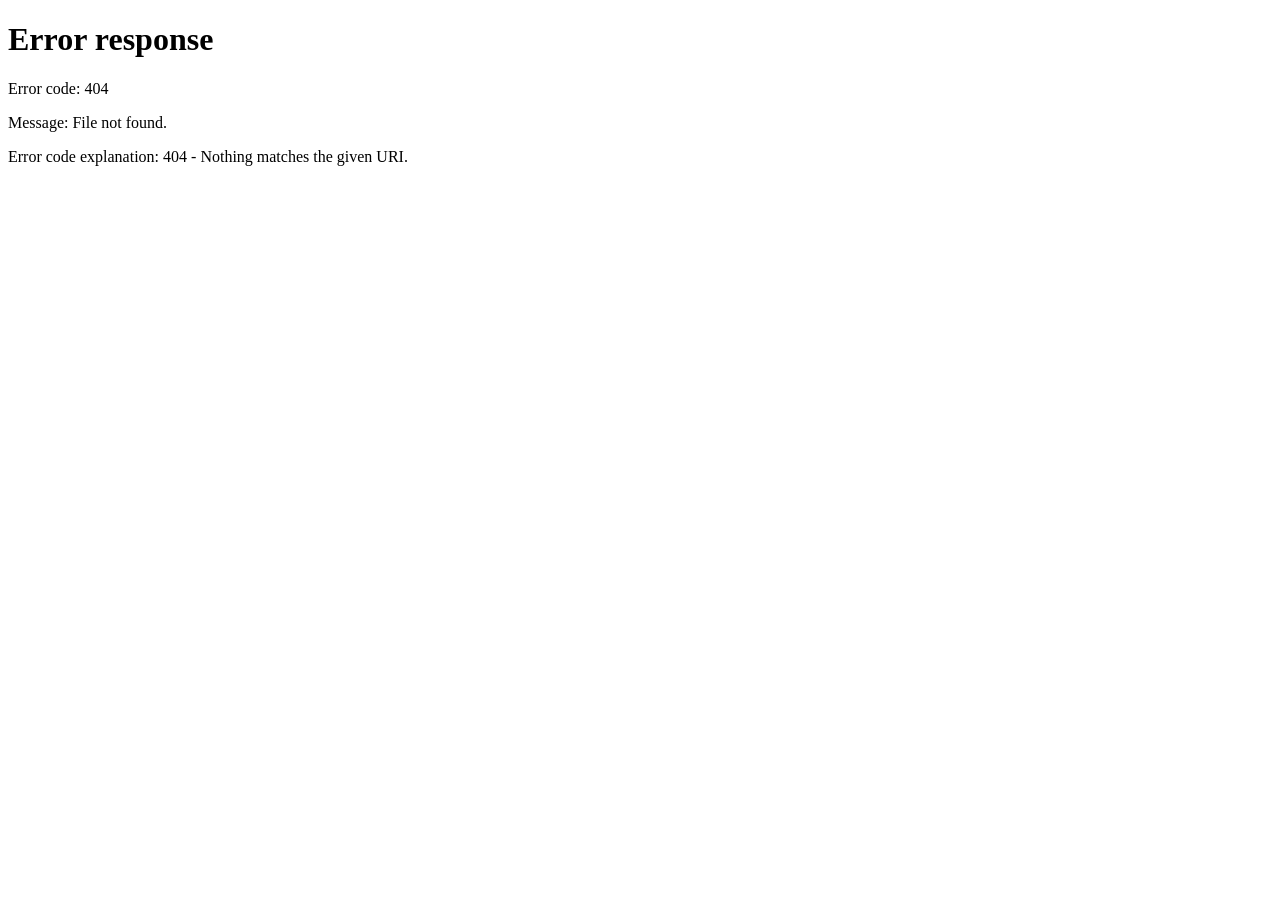
==== commit 3fa42021: "Retire CIS Shell V2 explorer-prototype; V1 only. Remove V2 assets and stop auto-deploy on every shel" ====
--- a/shell/explorer-prototype/index.html
+++ b/shell/explorer-prototype/index.html
@@ -1,410 +1,13 @@
 <!DOCTYPE html>
-<html lang="en" data-cis-v2-theme="golden-sunset">
+<html lang="en">
 <head>
   <meta charset="UTF-8" />
-  <meta name="viewport" content="width=device-width, initial-scale=1.0, viewport-fit=cover" />
-  <meta name="theme-color" content="#1c1a18" />
-  <meta name="description" content="Carbo Integrated System — department navigation (Shell V2)" />
-  <title>Carbo Integrated System</title>
-  <link rel="preconnect" href="https://fonts.googleapis.com" />
-  <link rel="preconnect" href="https://fonts.gstatic.com" crossorigin />
-  <link href="https://fonts.googleapis.com/css2?family=Cormorant+Garamond:wght@500;600;700&display=swap" rel="stylesheet" />
-  <link rel="stylesheet" href="../styles.css?v=1.6.65-wdsl-theme" />
-  <link rel="stylesheet" href="explorer-v2-themes.css?v=2" />
-  <link rel="stylesheet" href="explorer-v2.css?v=43-coast-compact" />
-  <link rel="icon" type="image/png" href="assets/Carbo-Main-Logo.png" />
-  <link
-    rel="preload"
-    as="image"
-    type="image/webp"
-    href="assets/Golden-Acacia-Sunset-Plain.webp"
-    fetchpriority="high"
-  />
+  <meta http-equiv="refresh" content="0;url=/cis/" />
+  <meta name="robots" content="noindex" />
+  <title>CIS — moved</title>
+  <script>window.location.replace("/cis/");</script>
 </head>
-<body class="explorer-v2-shell explorer-v2-login-only">
-  <div id="login-view" class="login-view">
-    <form id="login-form" class="login-card" autocomplete="on">
-      <div class="login-logo-wrap">
-        <img class="login-logo" src="../assets/logo.png" alt="Carbo" width="92" height="92" />
-      </div>
-      <h1 class="brand">Carbo Integrated System</h1>
-      <p class="subtitle">Sign in to continue</p>
-      <label for="login-id">User ID</label>
-      <input id="login-id" name="username" type="text" autocomplete="username" required />
-      <label for="login-password">Password</label>
-      <div class="password-field">
-        <input id="login-password" name="password" type="password" autocomplete="current-password" autocapitalize="none" autocorrect="off" spellcheck="false" required />
-        <button type="button" class="password-toggle" aria-label="Show password" title="Show password">
-          <svg class="password-toggle__icon" width="20" height="20" viewBox="0 0 24 24" aria-hidden="true"><path fill="currentColor" d="M12 5C7 5 2.73 8.11 1 12.5 2.73 16.89 7 20 12 20s9.27-3.11 11-7.5C21.27 8.11 17 5 12 5zm0 11.5a4 4 0 1 1 0-8 4 4 0 0 1 0 8z"/></svg>
-        </button>
-      </div>
-      <button type="submit" id="login-btn">Sign in</button>
-      <p id="login-error" class="login-error hidden"></p>
-      <p class="login-hint muted">First time? Use the link your administrator sent — it includes your User ID.</p>
-    </form>
-  </div>
-
-  <div id="setup-view" class="login-view hidden">
-    <form id="setup-form" class="login-card" autocomplete="on">
-      <div class="login-logo-wrap">
-        <img class="login-logo" src="../assets/logo.png" alt="Carbo" width="92" height="92" />
-      </div>
-      <h1 class="brand">Welcome</h1>
-      <p class="subtitle">Create your password to sign in</p>
-      <p class="setup-user-id">User ID: <strong id="setup-login-id"></strong></p>
-      <label for="setup-password">New password (min 6 characters)</label>
-      <div class="password-field">
-        <input id="setup-password" name="new-password" type="password" autocomplete="new-password" autocapitalize="none" autocorrect="off" spellcheck="false" required />
-        <button type="button" class="password-toggle" aria-label="Show password" title="Show password">
-          <svg class="password-toggle__icon" width="20" height="20" viewBox="0 0 24 24" aria-hidden="true"><path fill="currentColor" d="M12 5C7 5 2.73 8.11 1 12.5 2.73 16.89 7 20 12 20s9.27-3.11 11-7.5C21.27 8.11 17 5 12 5zm0 11.5a4 4 0 1 1 0-8 4 4 0 0 1 0 8z"/></svg>
-        </button>
-      </div>
-      <label for="setup-password2">Confirm password</label>
-      <div class="password-field">
-        <input id="setup-password2" name="confirm-password" type="password" autocomplete="new-password" autocapitalize="none" autocorrect="off" spellcheck="false" required />
-        <button type="button" class="password-toggle" aria-label="Show password" title="Show password">
-          <svg class="password-toggle__icon" width="20" height="20" viewBox="0 0 24 24" aria-hidden="true"><path fill="currentColor" d="M12 5C7 5 2.73 8.11 1 12.5 2.73 16.89 7 20 12 20s9.27-3.11 11-7.5C21.27 8.11 17 5 12 5zm0 11.5a4 4 0 1 1 0-8 4 4 0 0 1 0 8z"/></svg>
-        </button>
-      </div>
-      <button type="submit" id="setup-btn">Create password & sign in</button>
-      <button type="button" id="setup-back-btn" class="btn-ghost setup-back">Back to sign in</button>
-      <p id="setup-error" class="login-error hidden"></p>
-    </form>
-  </div>
-
-  <div id="explorer-app-view" class="hidden" hidden>
-  <div class="explorer-app">
-    <aside id="sidebar" class="sidebar" aria-label="Main navigation">
-      <div class="sidebar-bg" role="presentation" aria-hidden="true">
-        <picture>
-          <source type="image/webp" srcset="assets/Acacia-Silhouette-Over-Golden-Savanna.webp" />
-          <img
-            src="assets/Acacia-Silhouette-Over-Golden-Savanna.png"
-            alt=""
-            width="1024"
-            height="1536"
-            decoding="async"
-          />
-        </picture>
-      </div>
-      <div class="sidebar-surface">
-      <button type="button" id="sidebar-close-btn" class="sidebar-close" aria-label="Close menu">×</button>
-      <div class="sidebar-brand">
-        <img src="assets/Carbo-Main-Logo.png" width="89" height="158" alt="Carbo" />
-      </div>
-      <nav class="sidebar-nav" aria-label="Modules">
-        <button type="button" id="nav-dashboard" class="nav-item nav-item--dashboard is-active" aria-current="page">
-          <svg viewBox="0 0 24 24" aria-hidden="true"><path fill="currentColor" d="M4 4h7v7H4V4zm9 0h7v7h-7V4zM4 13h7v7H4v-7zm9 0h7v7h-7v-7z"/></svg>
-          <span class="nav-item-label">Home</span>
-        </button>
-        <div id="sidebar-nav-modules"></div>
-      </nav>
-      <div class="sidebar-bottom-dock">
-      <div id="sidebar-nav-dock-admin" class="sidebar-dock-admin"></div>
-      <div class="sidebar-footer">
-        <button type="button" id="sidebar-settings-btn" class="sidebar-settings" aria-label="Settings">
-          <span class="settings-dot" data-notify-dot aria-hidden="true"></span>
-          <svg viewBox="0 0 24 24" aria-hidden="true"><path fill="currentColor" d="M19.14 12.94c.04-.31.06-.63.06-.94 0-.31-.02-.63-.06-.94l2.03-1.58a.49.49 0 0 0 .12-.61l-1.92-3.32a.488.488 0 0 0-.59-.22l-2.39.96a7.035 7.035 0 0 0-1.63-.94l-.36-2.54a.484.484 0 0 0-.48-.41h-3.84c-.24 0-.43.17-.47.41l-.36 2.54c-.59.24-1.13.56-1.63.94l-2.39-.96a.488.488 0 0 0-.59.22L2.74 8.87a.489.489 0 0 0 .12.61l2.03 1.58c-.04.31-.06.63-.06.94s.02.63.06.94l-2.03 1.58a.49.49 0 0 0-.12.61l1.92 3.32c.12.22.37.29.59.22l2.39-.96c.5.38 1.04.7 1.63.94l.36 2.54c.05.24.24.41.48.41h3.84c.24 0 .44-.17.47-.41l.36-2.54c.59-.24 1.13-.56 1.63-.94l2.39.96c.22.08.47 0 .59-.22l1.92-3.32a.489.489 0 0 0-.12-.61l-2.03-1.58zM12 15.6A3.6 3.6 0 1 1 12 8.4a3.6 3.6 0 0 1 0 7.2z"/></svg>
-          Settings
-        </button>
-      </div>
-      <div class="sidebar-ask">
-        <div class="sidebar-ask-icon" aria-hidden="true">?</div>
-        <div>
-          <p class="sidebar-ask-title">Ask Emil</p>
-          <p class="sidebar-ask-sub">How can I help you with CIS?</p>
-          <span class="sidebar-ask-badge">Coming soon</span>
-        </div>
-      </div>
-      </div>
-      </div>
-    </aside>
-
-    <div id="sidebar-backdrop" class="sidebar-backdrop" aria-hidden="true"></div>
-
-    <div class="workspace">
-      <header class="workspace-header">
-        <button type="button" id="header-menu-btn" class="header-menu-btn" aria-label="Open menu" aria-expanded="false" aria-controls="sidebar">
-          <svg width="22" height="22" viewBox="0 0 24 24" aria-hidden="true"><path fill="currentColor" d="M3 6h18v2H3V6zm0 5h18v2H3v-2zm0 5h18v2H3v-2z"/></svg>
-        </button>
-        <p class="breadcrumb"><strong>Carbo Namibia</strong> &nbsp;|&nbsp; CIS</p>
-        <div class="header-search">
-          <svg class="header-search-icon" viewBox="0 0 24 24" aria-hidden="true"><path fill="currentColor" d="M15.5 14h-.79l-.28-.27A6.471 6.471 0 0 0 16 9.5 6.5 6.5 0 1 0 9.5 16c1.61 0 3.09-.59 4.23-1.57l.27.28v.79l5 4.99L20.49 19l-4.99-5zm-6 0C8.01 14 6 11.99 6 9.5S8.01 5 10.5 5 15 7.01 15 9.5 12.99 14 10.5 14z"/></svg>
-          <label class="sr-only" for="cis-search">Search in CIS</label>
-          <input id="cis-search" type="search" placeholder="Search in CIS…" disabled title="Visual prototype — search not connected" />
-        </div>
-        <div class="header-actions">
-          <button type="button" class="icon-btn" data-open-settings aria-label="Notifications and settings">
-            <svg viewBox="0 0 24 24" aria-hidden="true"><path fill="currentColor" d="M12 22c1.1 0 2-.9 2-2h-4c0 1.1.9 2 2 2zm6-6v-5c0-3.07-1.63-5.64-4.5-6.32V4c0-.83-.67-1.5-1.5-1.5s-1.5.67-1.5 1.5v.68C7.64 5.36 6 7.92 6 11v5l-2 2v1h16v-1l-2-2zm-2 1H8v-6c0-2.48 1.51-4.5 4-4.5s4 2.02 4 4.5v6z"/></svg>
-            <span class="notify-dot" data-notify-dot>1</span>
-          </button>
-          <div class="user-chip">
-            <div class="user-avatar" aria-hidden="true">EJ</div>
-            <div class="user-meta">
-              <div class="user-name">Emil</div>
-              <div class="user-role">Administrator</div>
-            </div>
-          </div>
-          <button type="button" id="header-sign-out-btn" class="header-sign-out-btn" disabled>Sign out</button>
-        </div>
-      </header>
-
-      <div class="workspace-body">
-      <main id="workspace-dashboard" class="workspace-scroll">
-        <div id="v2-dashboard-host" class="v2-dashboard-host" aria-live="polite"></div>
-        <div id="v2-dashboard-static-sample" class="hidden" hidden aria-hidden="true">
-        <section class="hero" aria-labelledby="hero-greeting">
-          <picture>
-            <source type="image/webp" srcset="assets/Golden-Acacia-Sunset-Plain.webp" />
-            <img
-              class="hero-bg"
-              src="assets/Golden-Acacia-Sunset-Plain.png"
-              alt=""
-              width="2171"
-              height="724"
-              decoding="async"
-              fetchpriority="high"
-            />
-          </picture>
-          <div class="hero-overlay" role="presentation"></div>
-          <div class="hero-inner">
-            <div class="hero-copy">
-              <h1 id="hero-greeting" class="hero-greeting">Good morning, Emil.</h1>
-              <p class="hero-tagline">
-                Production. Traceability. Quality. Compliance.<br />
-                Your central working environment for Carbo operations.
-              </p>
-            </div>
-            <div class="hero-meta">
-              <p class="hero-date">Saturday, 4 October 2026</p>
-              <p class="hero-weather">
-                <svg width="18" height="18" viewBox="0 0 24 24" aria-hidden="true"><path fill="currentColor" d="M6.76 4.84l-1.8-1.79-1.41 1.41 1.79 1.79 1.42-1.41zM1 13h3v-2H1v2zm10-9h2V1h-2v3zm7.04 6.05 1.79-1.79-1.41-1.41-1.79 1.79 1.41 1.41zM17 13h3v-2h-3v2zm-2.05 6.95 1.79 1.79 1.41-1.41-1.79-1.79-1.41 1.41zM12 19h2v3h-2v-3zm-6.95-2.05-1.79 1.79 1.41 1.41 1.79-1.79-1.41-1.41zM12 6a6 6 0 1 0 0 12 6 6 0 0 0 0-12z"/></svg>
-                24°C · Windhoek
-              </p>
-            </div>
-          </div>
-        </section>
-
-        <section class="kpi-row" aria-label="Operational summary">
-          <article class="kpi-card kpi-card--green">
-            <div class="kpi-card-head">
-              <div class="kpi-icon"><svg viewBox="0 0 24 24"><path fill="currentColor" d="M12 2 2 7v10l10 5 10-5V7L12 2z"/></svg></div>
-              <span class="kpi-label">In Storage</span>
-            </div>
-            <p class="kpi-value">285</p>
-            <p class="kpi-sub">Bags · 142,500 kg</p>
-          </article>
-          <article class="kpi-card kpi-card--amber">
-            <div class="kpi-card-head">
-              <div class="kpi-icon"><svg viewBox="0 0 24 24"><path fill="currentColor" d="M19.14 12.94c.04-.31.06-.63.06-.94 0-.31-.02-.63-.06-.94l2.03-1.58a.49.49 0 0 0 .12-.61l-1.92-3.32a.488.488 0 0 0-.59-.22l-2.39.96c-.5-.38-1.04-.7-1.63-.94l-.36-2.54a.484.484 0 0 0-.48-.41h-3.84c-.24 0-.43.17-.47.41l-.36 2.54c-.59.24-1.13.56-1.63.94l-2.39-.96a.488.488 0 0 0-.59.22L2.74 8.87l2.03 1.58z"/></svg></div>
-              <span class="kpi-label">In Packaging</span>
-            </div>
-            <p class="kpi-value">12</p>
-            <p class="kpi-sub">Bags · 5,460 kg</p>
-          </article>
-          <article class="kpi-card kpi-card--orange">
-            <div class="kpi-card-head">
-              <div class="kpi-icon"><svg viewBox="0 0 24 24"><path fill="currentColor" d="M4 6h16v2H4V6zm0 5h10v2H4v-2zm0 5h6v2H4v-2z"/></svg></div>
-              <span class="kpi-label">Pallet Basket</span>
-            </div>
-            <p class="kpi-value">30</p>
-            <p class="kpi-sub">Bags · 14,571 kg</p>
-          </article>
-          <article class="kpi-card kpi-card--blue">
-            <div class="kpi-card-head">
-              <div class="kpi-icon"><svg viewBox="0 0 24 24"><path fill="currentColor" d="M3 5h18v14H3V5zm2 2v10h2V7H5zm4 0v10h2V7H9zm4 0v10h2V7h-2zm4 0v10h2V7h-2z"/></svg></div>
-              <span class="kpi-label">Pallets at Factory</span>
-            </div>
-            <p class="kpi-value">8</p>
-            <p class="kpi-sub">Pallets · 3,680 kg</p>
-          </article>
-        </section>
-
-        <div class="content-grid">
-          <section class="panel" aria-labelledby="pallets-title">
-            <h2 id="pallets-title" class="panel-title">Pallets at the Factory</h2>
-            <div class="table-scroll">
-            <table class="data-table">
-              <thead>
-                <tr>
-                  <th>Product</th>
-                  <th>Pallets</th>
-                  <th>Weight (kg)</th>
-                  <th>Pallet eq.</th>
-                </tr>
-              </thead>
-              <tbody>
-                <tr>
-                  <td><span class="row-accent" style="background:var(--status-orange)"></span>CH05W</td>
-                  <td>3</td>
-                  <td>1,380</td>
-                  <td>3.0</td>
-                </tr>
-                <tr>
-                  <td><span class="row-accent" style="background:var(--status-blue)"></span>LF4</td>
-                  <td>2</td>
-                  <td>920</td>
-                  <td>2.0</td>
-                </tr>
-                <tr>
-                  <td><span class="row-accent" style="background:var(--status-green)"></span>CH10</td>
-                  <td>2</td>
-                  <td>880</td>
-                  <td>2.0</td>
-                </tr>
-                <tr>
-                  <td><span class="row-accent" style="background:var(--status-amber)"></span>CH05W</td>
-                  <td>1</td>
-                  <td>500</td>
-                  <td>1.0</td>
-                </tr>
-              </tbody>
-            </table>
-            </div>
-          </section>
-          <section class="panel" aria-labelledby="production-title">
-            <h2 id="production-title" class="panel-title">Production Status</h2>
-            <div class="donut-wrap">
-              <div class="donut" role="img" aria-label="310 bags total, split by status"></div>
-              <ul class="legend">
-                <li><span class="legend-swatch" style="background:var(--status-green)"></span> In Storage — 285</li>
-                <li><span class="legend-swatch" style="background:var(--status-amber)"></span> In Packaging — 12</li>
-                <li><span class="legend-swatch" style="background:var(--status-orange)"></span> Pallet Basket — 30</li>
-                <li><span class="legend-swatch" style="background:var(--status-blue)"></span> At Factory — 8</li>
-              </ul>
-            </div>
-          </section>
-        </div>
-
-        <div class="bottom-grid">
-          <section class="panel" aria-labelledby="activity-title">
-            <h2 id="activity-title" class="panel-title">Recent Activity</h2>
-            <ul class="activity-list">
-              <li>
-                <span class="activity-time">09:42</span>
-                <div class="activity-body">
-                  BAG-2026-012345 → CH05W · Converted to product
-                  <div><span class="activity-tag tag-production">Production</span></div>
-                </div>
-              </li>
-              <li>
-                <span class="activity-time">09:18</span>
-                <div class="activity-body">
-                  Physical pallet created · CH05W · 460 kg
-                  <div><span class="activity-tag tag-packaging">Packaging</span></div>
-                </div>
-              </li>
-              <li>
-                <span class="activity-time">08:55</span>
-                <div class="activity-body">
-                  Moisture sample logged · Batch WS-441
-                  <div><span class="activity-tag tag-quality">Quality</span></div>
-                </div>
-              </li>
-            </ul>
-          </section>
-          <section class="panel" aria-labelledby="quick-title">
-            <h2 id="quick-title" class="panel-title">Quick Access</h2>
-            <div class="quick-grid">
-              <button type="button" class="quick-tile"><svg class="quick-tile-icon" viewBox="0 0 24 24"><path fill="currentColor" d="M12 3 2 12h3v8h6v-6h2v6h6v-8h3L12 3z"/></svg>Register Producer</button>
-              <button type="button" class="quick-tile"><svg class="quick-tile-icon" viewBox="0 0 24 24"><path fill="currentColor" d="M4 4h10l6 6v10H4V4zm2 2v12h12V11h-5V6H6z"/></svg>Print Labels</button>
-              <button type="button" class="quick-tile"><svg class="quick-tile-icon" viewBox="0 0 24 24"><path fill="currentColor" d="M8 2h8l2 4h4v2H2V6h4l2-4zm-2 8h12v10H6V10z"/></svg>Bags Status</button>
-              <button type="button" class="quick-tile"><svg class="quick-tile-icon" viewBox="0 0 24 24"><path fill="currentColor" d="M3 5h18v14H3V5zm2 2v10h2V7H5zm4 0v10h2V7H9z"/></svg>Pallets</button>
-              <button type="button" class="quick-tile"><svg class="quick-tile-icon" viewBox="0 0 24 24"><path fill="currentColor" d="M19.14 12.94l-2.03-1.58a.49.49 0 0 0-.12-.61l.96-2.39a.488.488 0 0 0-.59-.22l-2.39.96a7.035 7.035 0 0 0-1.63-.94l-.36-2.54a.484.484 0 0 0-.48-.41h-3.84l-.36 2.54c-.59.24-1.13.56-1.63.94l-2.39-.96a.488.488 0 0 0-.59.22l-.96 2.39c-.12.22.03.47.12.61l2.03 1.58c-.04.31-.06.63-.06.94s.02.63.06.94l-2.03 1.58a.49.49 0 0 0-.12.61l1.92 3.32c.12.22.37.29.59.22l2.39-.96c.5.38 1.04.7 1.63.94l.36 2.54c.05.24.24.41.48.41h3.84c.24 0 .44-.17.47-.41l.36-2.54c.59-.24 1.13-.56 1.63-.94l2.39.96c.22.08.47 0 .59-.22l1.92-3.32a.489.489 0 0 0-.12-.61zM12 15.6a3.6 3.6 0 0 1 0-7.2 3.6 3.6 0 0 1 0 7.2z"/></svg>Product Config</button>
-              <button type="button" class="quick-tile"><svg class="quick-tile-icon" viewBox="0 0 24 24"><path fill="currentColor" d="M12 12q-1.65 0-2.825-1.175T8 8q0-1.65 1.175-2.825T12 4q1.65 0 2.825 1.175T16 8q0 1.65-1.175 2.825T12 12zm-8 8v-1.8q0-.85.438-1.55T5.6 16.025q1.75-.875 3.725-1.325T12 14.4q2.025 0 4 .45t3.7 1.325q.725.375 1.163 1.075T21 18.2V20H4z"/></svg>System Settings</button>
-            </div>
-          </section>
-          <section class="panel reports-card" aria-labelledby="reports-title">
-            <h2 id="reports-title" class="panel-title">Key Reports</h2>
-            <ul class="reports-list">
-              <li><a href="#">Production Summary <span aria-hidden="true">›</span></a></li>
-              <li><a href="#">Pallet Inventory <span aria-hidden="true">›</span></a></li>
-              <li><a href="#">Transporter Loads <span aria-hidden="true">›</span></a></li>
-              <li><a href="#">Bags Movement <span aria-hidden="true">›</span></a></li>
-            </ul>
-            <div class="reports-card-landscape" role="presentation"></div>
-          </section>
-        </div>
-        </div>
-      </main>
-      <div id="workspace-module" class="workspace-module" hidden>
-        <nav id="cis-float-nav" class="cis-float-nav hidden" aria-label="Quick navigation"></nav>
-        <div id="cis-module-viewport" class="module-viewport" aria-live="polite"></div>
-      </div>
-      </div>
-    </div>
-  </div>
-
-  <div id="settings-backdrop" class="settings-backdrop" hidden></div>
-  <aside id="settings-sheet" class="settings-sheet" hidden aria-label="Settings">
-    <div class="settings-sheet__head">
-      <h2>Settings</h2>
-      <button type="button" id="settings-close-btn" class="settings-close" aria-label="Close settings">×</button>
-    </div>
-    <div class="settings-sheet__body">
-      <div class="settings-group">
-        <h3>Theme</h3>
-        <div class="theme-options">
-          <button type="button" class="theme-option is-selected" data-theme="light">Light workspace (default)</button>
-          <button type="button" class="theme-option" data-theme="dark">Dark workspace</button>
-          <button type="button" class="theme-option" data-theme="auto">Match system</button>
-        </div>
-      </div>
-      <div class="settings-group">
-        <h3>Notifications</h3>
-        <div class="settings-notify-item">
-          <strong>Weathering alerts</strong>
-          Bags at Walvis Bay approaching release date — review Bags Status.
-        </div>
-        <button type="button" class="settings-action-btn" id="settings-mark-read">Mark all as read</button>
-      </div>
-      <div class="settings-group">
-        <h3>Account</h3>
-        <p class="settings-account-line muted" id="settings-account-user">Not signed in</p>
-        <button type="button" class="settings-action-btn settings-sign-out-btn" id="settings-sign-out">Sign out</button>
-        <p class="settings-sign-out-hint muted">Ends your CIS session on this browser and returns to the sign-in screen.</p>
-      </div>
-    </div>
-  </aside>
-  </div>
-
-  <script src="explorer-v2-nav.js?v=5-dept-dash"></script>
-  <script src="explorer-v2-dashboard.js?v=20-container-eol"></script>
-  <script src="../modules/cis_helpers.js?v=1.4.3"></script>
-  <script src="../modules/dashboard.js?v=1.6.9"></script>
-  <script src="../modules/identity_admin.js?v=1.4.0"></script>
-  <script src="../modules/device_keys.js?v=1.1.0"></script>
-  <script src="../modules/quality_capture.js"></script>
-  <script src="../modules/quality_view.js"></script>
-  <script src="../modules/producers_office.js"></script>
-  <script src="../modules/producers_view.js"></script>
-  <script src="../modules/permit_status.js?v=1.3.39"></script>
-  <script src="../modules/traceability.js?v=1.6.10"></script>
-  <script src="../modules/pallet_configuration.js?v=1.0.0"></script>
-  <script src="../modules/labels_hub.js?v=1.0.0"></script>
-  <script src="../modules/control_room.js?v=1.0.2"></script>
-  <script src="../modules/delivery_confirmations.js?v=1.0.6"></script>
-  <script src="../modules/label_zpl.js?v=1.5.16"></script>
-  <script src="../modules/print_labels.js?v=1.6.9"></script>
-  <script src="../modules/label_deployment.js?v=1.2.0"></script>
-  <script src="../modules/manager_override.js?v=1.0.0"></script>
-  <script src="../modules/maintenance_manager.js"></script>
-  <script src="../modules/maintenance_certs.js"></script>
-  <script src="../modules/maintenance_ops.js?v=1.1.0"></script>
-  <script src="../modules/consumption.js?v=1.3.38"></script>
-  <script src="../modules/restaurant_report.js?v=1.0.0"></script>
-  <script src="../modules/deliveries_register.js?v=1.0.1"></script>
-  <script src="../modules/bags_movement_report.js?v=1.6.17-bm-host"></script>
-  <script>window.CIS_BS_DRILL_SORT_NEWEST_FIRST = true;</script>
-  <script src="../modules/bags_status.js?v=1.6.35"></script>
-  <script src="../modules/packaging_shift.js?v=1.0.1"></script>
-  <script src="../modules/containers.js?v=1.0.0"></script>
-  <script src="../modules/movement_schedule.js?v=1.0.0"></script>
-  <script src="../modules/walvis_dispatches.js?v=1.0.21"></script>
-  <script src="../modules/walvis_day_scan_log.js?v=1.0.0"></script>
-  <script src="../modules/supplier_contacts.js?v=1.0.0"></script>
-  <script src="../auth.js?v=1.0.2"></script>
-  <script src="explorer-v2-cis-bridge.js?v=8-dept-dash"></script>
-  <script src="explorer-v2.js?v=13-v1-module-pane"></script>
+<body>
+  <p>Carbo CIS Shell V2 was retired. <a href="/cis/">Open production CIS</a>.</p>
 </body>
 </html>
